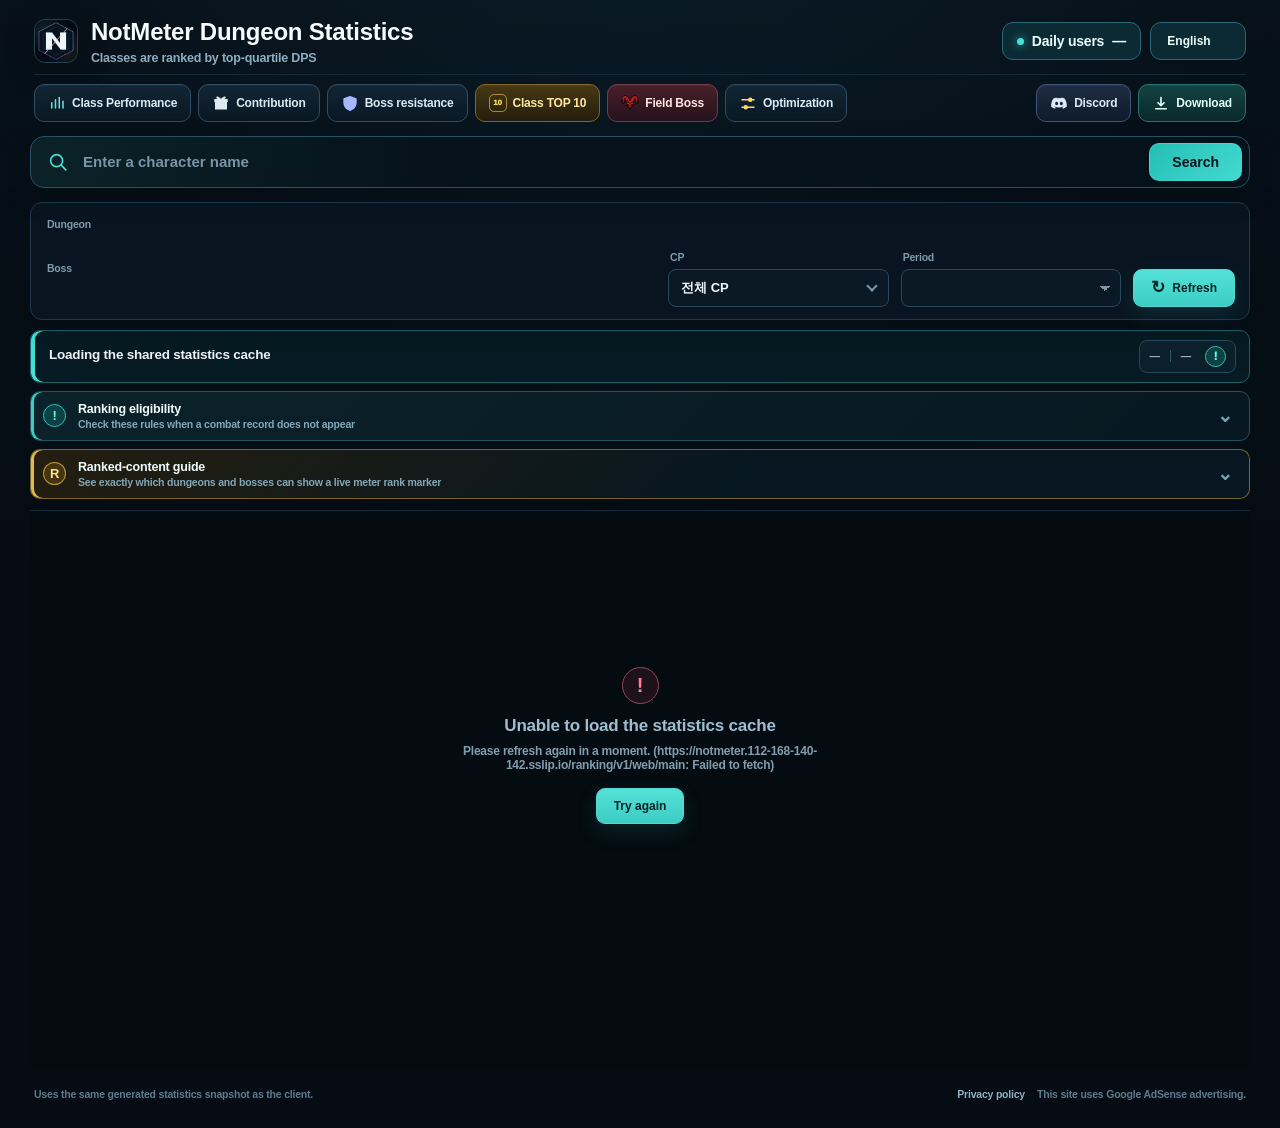
==== docs/index.html @ 9957823d "캐릭터 PVE·PVP 장비 이력과 캐시 갱신 개선" ====
<!doctype html>
<html lang="ko">
<head>
  <meta charset="utf-8">
  <meta name="viewport" content="width=device-width, initial-scale=1">
  <meta name="theme-color" content="#07111a">
  <meta name="description" content="NotMeter 던전 통계와 직업별 DPS 랭킹을 웹에서 확인하세요.">
  <meta name="google-adsense-account" content="ca-pub-7318383767094918">
  <meta property="og:type" content="website">
  <meta property="og:title" content="NotMeter 던전 통계">
  <meta property="og:description" content="직업별 상위 25% DPS와 TOP 20 랭킹을 동일한 통계 캐시로 확인하세요.">
  <meta property="og:url" content="https://notmeter.com/">
  <meta property="og:image" content="https://notmeter.com/assets/og.png">
  <meta name="twitter:card" content="summary_large_image">
  <meta name="twitter:title" content="NotMeter 던전 통계">
  <meta name="twitter:description" content="직업별 상위 25% DPS와 TOP 20 랭킹">
  <meta name="twitter:image" content="https://notmeter.com/assets/og.png">
  <title>NotMeter 던전 통계</title>
  <link rel="canonical" href="https://notmeter.com/">
  <link rel="icon" type="image/png" href="./assets/notmeter-icon.png">
  <link rel="stylesheet" href="./assets/app.css?v=20260824-5">
  <link rel="stylesheet" href="./assets/character.css?v=20260824-3">
  <script>
    (() => {
      const requestedView = new URLSearchParams(window.location.search).get("view") || "ranking";
      const pageView = ["ranking", "class-top10", "class-performance", "contribution", "boss-resistance", "field-boss", "optimization", "character"]
        .includes(requestedView) ? requestedView : "ranking";
      let savedLocale = "";
      try {
        savedLocale = localStorage.getItem("notmeter-stats-locale") || "";
      } catch {
        // Storage can be unavailable in privacy mode; browser language remains safe.
      }
      const browserLocales = [
        ...(Array.isArray(navigator.languages) ? navigator.languages : []),
        navigator.language,
      ].map(value => String(value || "").trim().toLowerCase()).filter(Boolean);
      const detectedLocale = (() => {
        for (const browserLocale of browserLocales) {
          if (browserLocale.startsWith("zh-tw") || browserLocale.startsWith("zh-hant") ||
              browserLocale.startsWith("zh-hk") || browserLocale.startsWith("zh-mo") || browserLocale === "zh") return "zh-TW";
          if (browserLocale.startsWith("ko")) return "ko";
          if (browserLocale.startsWith("en")) return "en";
          if (browserLocale.startsWith("zh")) return "zh-TW";
        }
        return "en";
      })();
      const locale = ["ko", "en", "zh-TW"].includes(savedLocale)
        ? savedLocale
        : detectedLocale;
      const routeMetadata = {
        ko: {
          ranking: {
            title: "NotMeter 던전 통계",
            description: "NotMeter 던전 통계와 직업별 DPS 랭킹을 웹에서 확인하세요."
          },
          "class-top10": {
            title: "NotMeter 클래스 종합 TOP 10",
            description: "여러 던전과 CP 구간의 성적을 합산한 클래스별 종합 TOP 10을 확인하세요."
          },
          "class-performance": {
            title: "NotMeter CP 보정 직업 DPS 통계",
            description: "이번 주 동일 조건 전투기록을 CP로 보정해 직업별 DPS 성능과 신뢰도를 비교합니다."
          },
          "contribution": {
            title: "NotMeter 기여도 통계",
            description: "이번 주 주요 던전 최종 보스에서 직업별 기여도 5% 미만 발생 빈도를 확인합니다."
          },
          "boss-resistance": {
            title: "NotMeter 보스 저항 통계",
            description: "전체 기간 누적 표본으로 보스별 강타·완벽 저항과 치명타·회피 판정을 분석합니다."
          },
          "stat-efficiency": {
            title: "NotMeter 스탯 효율 계산기",
            description: "딜미터기에서 복사한 내 스탯으로 직업과 스킬별 성장 효율을 간편하게 비교합니다."
          },
          "field-boss": {
            title: "NotMeter 필드보스 현황",
            description: "NotMeter가 수집한 서버별 필드보스 출현 시간과 남은 시간을 확인하세요."
          },
          "optimization": {
            title: "NotMeter 아이온2 그래픽 최적화",
            description: "PC 사양과 증상에 맞는 안전한 아이온2 Unreal Engine 5 설정을 생성합니다."
          },
          "character": {
            title: "NotMeter 캐릭터 검색",
            description: "아이온2 캐릭터의 장비, 영혼 각인, 마석, 스킬과 성장 정보를 한눈에 확인하세요."
          }
        },
        en: {
          ranking: {
            title: "NotMeter Dungeon Statistics",
            description: "Explore NotMeter dungeon statistics and DPS rankings by class."
          },
          "class-top10": {
            title: "NotMeter Class Overall TOP 10",
            description: "View the overall class TOP 10 aggregated across dungeons and CP brackets."
          },
          "class-performance": {
            title: "NotMeter CP-adjusted Class DPS",
            description: "Compare weekly class DPS and confidence using CP-adjusted encounters under matching conditions."
          },
          "contribution": {
            title: "NotMeter Contribution Statistics",
            description: "Compare how often each class falls below 5% contribution on key final bosses this week."
          },
          "boss-resistance": {
            title: "NotMeter Boss Resistance Statistics",
            description: "Estimate Evasion, Critical, Power-hit, and Perfect resistance for each boss from live stats and combat outcomes."
          },
          "stat-efficiency": {
            title: "NotMeter Stat Efficiency Calculator",
            description: "Paste stats copied from NotMeter to compare upgrades by class and skill."
          },
          "field-boss": {
            title: "NotMeter Field Boss Status",
            description: "Check field boss spawn times and remaining time collected by NotMeter for each server."
          },
          "optimization": {
            title: "NotMeter AION2 Graphics Optimizer",
            description: "Generate safe AION2 Unreal Engine 5 settings for your PC and performance issues."
          },
          "character": {
            title: "NotMeter Character Search",
            description: "View AION2 equipment, soul engravings, manastones, skills, and progression in one place."
          }
        },
        "zh-TW": {
          ranking: {
            title: "NotMeter 副本統計",
            description: "查看 NotMeter 副本統計與各職業 DPS 排名。"
          },
          "class-top10": {
            title: "NotMeter 職業綜合 TOP 10",
            description: "查看彙整多個副本與 CP 區間成績的各職業綜合 TOP 10。"
          },
          "class-performance": {
            title: "NotMeter CP 校正職業 DPS 統計",
            description: "使用本週相同條件的戰鬥紀錄校正 CP，比較各職業 DPS 表現與可信度。"
          },
          "contribution": {
            title: "NotMeter 貢獻度統計",
            description: "查看本週主要副本最終首領中，各職業貢獻度低於 5% 的發生頻率。"
          },
          "boss-resistance": {
            title: "NotMeter 首領抗性統計",
            description: "結合角色屬性與戰鬥判定，查看各首領的迴避、暴擊抗性、強擊抗性與完美抗性推估值。"
          },
          "stat-efficiency": {
            title: "NotMeter 屬性效率計算器",
            description: "貼上從 NotMeter 複製的角色屬性，比較各職業與技能的成長效率。"
          },
          "field-boss": {
            title: "NotMeter 世界首領現況",
            description: "查看 NotMeter 收集的各伺服器世界首領出現時間與剩餘時間。"
          },
          "optimization": {
            title: "NotMeter AION2 圖形最佳化",
            description: "依照電腦配備與問題，產生安全的 AION2 Unreal Engine 5 設定。"
          },
          "character": {
            title: "NotMeter 角色搜尋",
            description: "一次查看 AION2 角色的裝備、靈魂刻印、魔石、技能與成長資訊。"
          }
        }
      };
      const metadata = routeMetadata[locale][pageView] || routeMetadata[locale].ranking;

      const canonicalUrl = new URL("https://notmeter.com/");
      canonicalUrl.searchParams.set("view", pageView);
      const canonical = canonicalUrl.toString();
      const setMeta = (selector, content) => {
        const element = document.querySelector(selector);
        if (element) {
          element.setAttribute("content", content);
        }
      };

      document.documentElement.lang = locale;
      document.title = metadata.title;
      document.querySelector('link[rel="canonical"]')?.setAttribute(
        "href",
        pageView === "ranking" ? "https://notmeter.com/" : canonical);
      setMeta('meta[name="description"]', metadata.description);
      setMeta('meta[property="og:title"]', metadata.title);
      setMeta('meta[property="og:description"]', metadata.description);
      setMeta('meta[property="og:url"]', pageView === "ranking" ? "https://notmeter.com/" : canonical);
      setMeta('meta[name="twitter:title"]', metadata.title);
      setMeta('meta[name="twitter:description"]', metadata.description);
    })();
  </script>
  <script async src="https://pagead2.googlesyndication.com/pagead/js/adsbygoogle.js?client=ca-pub-7318383767094918" crossorigin="anonymous"></script>
  <script src="./assets/field-boss-catalog.js?v=20260819-2" defer></script>
  <script src="./assets/field-boss-kibelisk-catalog.js?v=20260819-2" defer></script>
  <script src="./assets/combat-detail-buffs.js?v=20260824-5" defer></script>
  <script src="./assets/stats-copy.zh-TW.js?v=20260822-1" defer></script>
  <script src="./assets/character.js?v=20260824-7" defer></script>
  <script src="./assets/app.js?v=20260824-6" defer></script>
</head>
<body>
  <div class="ambient ambient-one" aria-hidden="true"></div>
  <div class="ambient ambient-two" aria-hidden="true"></div>

  <main class="app-shell">
    <header class="topbar">
      <div class="brand">
        <img class="brand-icon" src="./assets/notmeter-icon.png" width="44" height="44" alt="">
        <div>
          <h1 id="page-title">NotMeter 던전 통계</h1>
          <p id="page-subtitle">직업별 상위 25% DPS 기준으로 정렬합니다</p>
        </div>
      </div>
      <div class="topbar-actions">
        <nav class="service-links" aria-label="NotMeter 바로가기" data-i18n-aria-label="serviceLinksAria">
          <a class="service-link class-performance-link" id="class-performance-button" href="./?view=class-performance" aria-current="false">
            <span class="feature-new-badge" data-feature-new-until="2026-08-17T13:40:00+09:00" data-i18n-title="newFeature" hidden>NEW</span>
            <span class="service-link-icon class-performance-link-icon" aria-hidden="true">
              <svg viewBox="0 0 24 24" focusable="false">
                <path d="M5 18V11M10 18V7M15 18V4M20 18V9"></path>
              </svg>
            </span>
            <span class="service-link-label" data-i18n="classPerformance">직업 성능</span>
          </a>
          <a class="service-link contribution-link" id="contribution-button" href="./?view=contribution" aria-current="false">
            <span class="feature-new-badge" data-feature-new-until="2026-08-19T23:59:59+09:00" data-i18n-title="newFeature" hidden>NEW</span>
            <span class="service-link-icon contribution-link-icon" aria-hidden="true">
              <svg viewBox="0 0 24 24" focusable="false">
                <path d="M4 9h16v11H4zM3 6h18v4H3zM12 6v14M8 6c-2.4 0-3.5-3.2-.7-3.2C9.6 2.8 12 6 12 6M16 6c2.4 0 3.5-3.2.7-3.2C14.4 2.8 12 6 12 6"></path>
              </svg>
            </span>
            <span class="service-link-label" data-i18n="contributionStats">기여도 통계</span>
          </a>
          <a class="service-link boss-resistance-link" id="boss-resistance-button" href="./?view=boss-resistance" aria-current="false">
            <span class="feature-new-badge" data-feature-new-until="2026-08-22T23:59:59+09:00" data-i18n-title="newFeature" hidden>NEW</span>
            <span class="service-link-icon boss-resistance-link-icon" aria-hidden="true">
              <svg viewBox="0 0 24 24" focusable="false">
                <path d="M12 3 20 6v5c0 5-3.2 8.3-8 10-4.8-1.7-8-5-8-10V6l8-3Z"></path>
                <path d="M12 7v9M8.5 11.5h7"></path>
              </svg>
            </span>
            <span class="service-link-label" data-i18n="bossResistanceStats">보스 저항 통계</span>
          </a>
          <a class="service-link stat-efficiency-link" id="stat-efficiency-button" href="./" aria-current="false" hidden aria-hidden="true" tabindex="-1">
            <span class="feature-new-badge" data-feature-new-until="2026-08-24T23:59:59+09:00" data-i18n-title="newFeature" hidden>NEW</span>
            <span class="service-link-icon stat-efficiency-link-icon" aria-hidden="true">
              <svg viewBox="0 0 24 24" focusable="false">
                <rect x="4" y="3" width="16" height="18" rx="3"></rect>
                <path d="M8 7h8M8 12h2m4 0h2M8 16h2m4 0h2"></path>
              </svg>
            </span>
            <span class="service-link-label" data-i18n="statEfficiencyCalculator">스탯 효율 계산기</span>
          </a>
          <a class="service-link class-top10-link" id="class-top10-button" href="./?view=class-top10" aria-current="false">
            <span class="service-link-icon class-top10-link-icon" aria-hidden="true">10</span>
            <span class="service-link-label" data-i18n="classTop10">클래스 TOP 10</span>
          </a>
          <a class="service-link field-boss-link" id="field-boss-button" href="./?view=field-boss" aria-current="false">
            <span class="service-link-icon field-boss-link-icon" aria-hidden="true">
              <img src="./assets/boss-icon.png" alt="">
            </span>
            <span class="service-link-label" data-i18n="fieldBoss">필드보스</span>
          </a>
          <a class="service-link optimization-link" id="optimization-button" href="./?view=optimization" aria-current="false">
            <span class="service-link-icon optimization-link-icon" aria-hidden="true">
              <svg viewBox="0 0 24 24" focusable="false">
                <path d="M4 7h9m4 0h3M4 17h3m4 0h9"></path>
                <circle cx="15" cy="7" r="2"></circle>
                <circle cx="9" cy="17" r="2"></circle>
              </svg>
            </span>
            <span class="service-link-label" data-i18n="optimization">최적화</span>
          </a>
          <a class="service-link discord-link" href="https://discord.com/invite/DuAuuhdrwy" target="_blank" rel="noopener noreferrer">
            <span class="service-link-icon discord-icon" aria-hidden="true">
              <svg viewBox="0 0 24 24" focusable="false">
                <path d="M19.5 5.34A17.2 17.2 0 0 0 15.44 4l-.5 1.02a15.7 15.7 0 0 0-5.86 0L8.56 4A17.4 17.4 0 0 0 4.5 5.35C1.93 9.12 1.23 12.8 1.58 16.43a16.5 16.5 0 0 0 4.98 2.52l1.2-1.64a10.8 10.8 0 0 1-1.9-.92l.47-.36c3.67 1.7 7.65 1.7 11.27 0l.48.36c-.61.36-1.25.67-1.91.92l1.2 1.64a16.4 16.4 0 0 0 4.98-2.52c.42-4.2-.72-7.84-2.85-11.09ZM8.87 14.22c-1.1 0-2.01-1.01-2.01-2.25s.89-2.26 2.01-2.26c1.13 0 2.03 1.02 2.01 2.26 0 1.24-.89 2.25-2.01 2.25Zm6.26 0c-1.1 0-2.01-1.01-2.01-2.25s.89-2.26 2.01-2.26c1.13 0 2.03 1.02 2.01 2.26 0 1.24-.88 2.25-2.01 2.25Z"/>
              </svg>
            </span>
            <span class="service-link-label" data-i18n="discord">디스코드</span>
          </a>
          <a class="service-link download-link" href="https://github.com/Not4You-Dev/NotMeter-Releases/releases/latest/download/NotMeter.zip">
            <span class="service-link-icon download-icon" aria-hidden="true">
              <svg viewBox="0 0 24 24" focusable="false">
                <path d="M12 4v11m0 0 4-4m-4 4-4-4M5 19h14"/>
              </svg>
            </span>
            <span class="service-link-label" data-i18n="download">다운로드</span>
          </a>
        </nav>
        <div class="live-pill" title="최근 집계된 일일 사용자 수" data-i18n-title="dailyUsersTitle">
          <span class="live-dot" aria-hidden="true"></span>
          <span data-i18n="dailyUsers">일일 사용자</span>
          <strong id="daily-user-count">—</strong>
        </div>
        <select class="ghost-button language-select" id="language-button" aria-label="언어 선택" data-i18n-aria-label="languageSwitchAria">
          <option value="ko">한국어</option>
          <option value="en">English</option>
          <option value="zh-TW">繁體中文</option>
        </select>
      </div>
    </header>

    <section class="global-character-search" id="global-character-search" aria-label="캐릭터 검색">
      <form class="character-search-form" id="character-search-form" role="search" autocomplete="off">
        <span class="character-search-mark" aria-hidden="true">
          <svg width="22" height="22" viewBox="0 0 24 24" focusable="false"
            fill="none" stroke="currentColor" stroke-width="1.8" stroke-linecap="round">
            <circle cx="10.5" cy="10.5" r="6.5"></circle><path d="m15.5 15.5 5 5"></path>
          </svg>
        </span>
        <label class="sr-only" for="character-search-input">캐릭터 이름</label>
        <input id="character-search-input" name="character" type="search" maxlength="20"
          placeholder="캐릭터 이름을 입력하세요" aria-controls="character-search-popover"
          aria-expanded="false" spellcheck="false">
        <button id="character-search-submit" type="submit">검색</button>
      </form>
      <div class="character-search-popover" id="character-search-popover" hidden>
        <div class="character-search-popover-head">
          <div class="character-search-popover-heading">
            <strong id="character-search-popover-title">최근 검색한 캐릭터</strong>
            <div class="character-search-race-filters" id="character-search-race-filters" role="group"
              aria-label="종족 필터" hidden>
              <button type="button" data-search-race="all" aria-pressed="true">전체</button>
              <button type="button" data-search-race="elyos" aria-pressed="false">천족</button>
              <button type="button" data-search-race="asmodian" aria-pressed="false">마족</button>
            </div>
          </div>
          <span id="character-search-status" aria-live="polite">최대 10개까지 저장됩니다</span>
        </div>
        <div class="character-search-results" id="character-search-results"></div>
      </div>
    </section>

    <aside class="sponsor-mobile" aria-label="광고" data-i18n-aria-label="advertisementAria">
      <a class="sponsor-mobile-link" href="https://buly.kr/8IySyKj" target="_blank"
        rel="sponsored noopener noreferrer" aria-label="사종키나 광고 페이지 열기" data-i18n-aria-label="sponsorOpenAria">
        <span class="sponsor-ad-badge" data-i18n="advertisement">광고</span>
        <img src="./assets/sponsor-kinah-mobile.jpg" width="960" height="480"
          decoding="async" alt="사종키나 키나 직접 최저가 판매 광고">
      </a>
    </aside>

    <section class="optimization-surface" id="optimization-surface" hidden>
      <div class="optimization-surface-heading">
        <div>
          <span class="optimization-surface-kicker">AION2 ENGINE.INI</span>
          <h2 data-i18n="optimizationSurfaceTitle">그래픽 최적화 설정</h2>
          <p data-i18n="optimizationSurfaceDescription">현재 페이지에서 설정을 생성하며 상단 메뉴와 광고는 그대로 유지됩니다.</p>
        </div>
        <a class="ranking-back-button" id="optimization-back-button" href="./">
          <span class="ranking-back-button-icon" aria-hidden="true">←</span>
          <span data-i18n="backToRanking">랭킹으로 돌아가기</span>
        </a>
      </div>
      <div class="optimization-frame-shell">
        <iframe id="optimization-frame"
          title="아이온2 그래픽 최적화 설정 생성기"
          data-i18n-title="optimizationFrameTitle"
          data-src="./optimization.html?embed=1&amp;v=20260815-1"
          allow="clipboard-write"
          loading="eager"></iframe>
      </div>
    </section>

    <section class="character-surface" id="character-surface" hidden>
      <header class="character-page-heading">
        <div>
          <span class="character-page-kicker">AION2 CHARACTER · OFFICIAL DATA</span>
          <h2 id="character-page-title">캐릭터 정보</h2>
          <p id="character-page-description">장비 옵션과 영혼 각인, 마석을 한 화면에서 비교할 수 있습니다.</p>
        </div>
        <a class="ranking-back-button" id="character-back-button" href="./">
          <span class="ranking-back-button-icon" aria-hidden="true">←</span>
          <span>랭킹으로 돌아가기</span>
        </a>
      </header>
      <div class="character-page-state" id="character-loading-state">
        <div class="spinner" aria-hidden="true"></div>
        <strong>공식 캐릭터 정보를 불러오는 중입니다</strong>
        <span>장비별 영혼 각인과 마석을 함께 확인하고 있습니다.</span>
      </div>
      <div class="character-page-state character-page-error" id="character-error-state" hidden>
        <div class="error-mark" aria-hidden="true">!</div>
        <strong id="character-error-title">캐릭터 정보를 불러오지 못했습니다</strong>
        <span id="character-error-message">잠시 후 다시 시도해 주세요.</span>
        <button class="refresh-button compact" id="character-retry-button" type="button">다시 시도</button>
      </div>
      <div class="character-profile-content" id="character-profile-content" hidden></div>
    </section>

    <section class="contribution-surface" id="contribution-surface" hidden>
      <div class="contribution-heading">
        <div class="contribution-heading-copy">
          <span class="contribution-heading-icon" aria-hidden="true"><svg viewBox="0 0 24 24" focusable="false"><path d="M4 9h16v11H4zM3 6h18v4H3zM12 6v14M8 6c-2.4 0-3.5-3.2-.7-3.2C9.6 2.8 12 6 12 6M16 6c2.4 0 3.5-3.2.7-3.2C14.4 2.8 12 6 12 6"></path></svg></span>
          <div>
            <span class="contribution-kicker">FINAL BOSS · SHARE &lt; 5% · THIS WEEK</span>
            <h2 data-i18n="contributionStatsTitle">최종 보스 기여도 통계</h2>
            <p data-i18n="contributionStatsDescription">이번 주 주요 던전 최종 보스에서 직업별 기여도 5% 미만 발생 빈도를 비교합니다.</p>
          </div>
        </div>
        <a class="ranking-back-button" id="contribution-back-button" href="./"><span class="ranking-back-button-icon" aria-hidden="true">←</span><span data-i18n="backToRanking">랭킹으로 돌아가기</span></a>
      </div>
      <div class="contribution-summary" id="contribution-summary" hidden>
        <div><span data-i18n="contributionPeriod">집계 기간</span><strong id="contribution-period">—</strong></div>
        <div><span data-i18n="contributionRecords">최종 보스 기록</span><strong id="contribution-records">—</strong></div>
        <div><span data-i18n="contributionSamples">플레이어 표본</span><strong id="contribution-samples">—</strong></div>
        <div><span data-i18n="contributionLowSamples">5% 미만</span><strong id="contribution-low-samples">—</strong></div>
      </div>
      <nav class="contribution-tabs" id="contribution-tabs" aria-label="기여도 통계 던전 선택" data-i18n-aria-label="contributionDungeonAria"></nav>
      <div class="contribution-state" id="contribution-loading-state"><div class="spinner" aria-hidden="true"></div><p data-i18n="contributionLoading">이번 주 기여도 통계 캐시를 불러오는 중입니다</p></div>
      <div class="contribution-state contribution-error-state" id="contribution-error-state" hidden><div class="error-mark" aria-hidden="true">!</div><strong data-i18n="contributionLoadError">기여도 통계 캐시를 불러오지 못했습니다</strong><p id="contribution-error-message"></p><button class="refresh-button compact" id="contribution-retry-button" type="button" data-i18n="retry">다시 시도</button></div>
      <div class="contribution-state" id="contribution-empty-state" hidden><p data-i18n="contributionEmpty">이번 주 집계 가능한 최종 보스 기록이 아직 없습니다</p></div>
      <div class="contribution-content" id="contribution-content" hidden>
        <div class="contribution-content-heading"><div><strong id="contribution-dungeon-title">—</strong><span id="contribution-boss-title">—</span></div><span data-i18n="contributionSortGuide">5% 미만 발생률 높은 순</span></div>
        <div class="contribution-table-heading" aria-hidden="true"><span data-i18n="job">직업</span><span data-i18n="contributionLowCount">5% 미만</span><span data-i18n="contributionTotalCount">전체 표본</span><span data-i18n="contributionRate">발생률</span></div>
        <div class="contribution-rows" id="contribution-rows"></div>
      </div>
      <details class="contribution-method" open>
        <summary data-i18n="contributionMethodTitle">기여도 통계는 어떻게 계산하나요?</summary>
        <div class="contribution-method-grid">
          <article><b>01</b><strong data-i18n="contributionMethodScopeTitle">집계 대상</strong><p data-i18n="contributionMethodScopeText">이번 주 수요일 05:00부터 다음 수요일 05:00까지 저장된 4개 던전의 최종 보스 확정 처치 기록만 사용합니다.</p></article>
          <article><b>02</b><strong data-i18n="contributionMethodFormulaTitle">5% 계산</strong><p data-i18n="contributionMethodFormulaText">처치기록에 저장된 기여도를 사용하며 5% 미만만 집계합니다. 과거 기록은 저장된 피해량과 보스 MAX HP로 같은 기준을 복원하고, 정확히 5%는 제외합니다.</p></article>
          <article><b>03</b><strong data-i18n="contributionMethodSampleTitle">표본 단위</strong><p data-i18n="contributionMethodSampleText">한 캐릭터가 여러 번 참여하면 각 전투를 별도 표본으로 셉니다. 발생률은 5% 미만 표본 수 ÷ 해당 직업 전체 표본 수입니다.</p></article>
          <article><b>04</b><strong data-i18n="contributionMethodTrustTitle">신뢰성 기준</strong><p data-i18n="contributionMethodTrustText">서버·직업·파티원이 모두 확인되고 통계 유효성 검증을 통과한 완전한 기록만 사용합니다. 불완전하거나 변조가 의심되는 기록은 제외합니다.</p></article>
        </div>
        <p class="contribution-caution" data-i18n="contributionCaution">이 지표는 보상 기준 미달이 발생한 빈도이며 직업 DPS 순위가 아닙니다. 파티 구성·공략 역할·숙련도 차이를 함께 고려해 해석해 주세요.</p>
      </details>
    </section>

    <section class="boss-resistance-surface" id="boss-resistance-surface" hidden>
      <div class="boss-resistance-page-heading">
        <div class="boss-resistance-page-heading-copy">
          <span class="boss-resistance-page-icon" aria-hidden="true">
            <svg viewBox="0 0 24 24" focusable="false">
              <path d="M12 3 20 6v5c0 5-3.2 8.3-8 10-4.8-1.7-8-5-8-10V6l8-3Z"></path>
              <path d="M12 7v9M8.5 11.5h7"></path>
            </svg>
          </span>
          <div>
            <span class="boss-resistance-page-kicker">ALL TIME · ACCURACY · CRITICAL · HARD HIT · PERFECT</span>
            <h2 data-i18n="bossResistanceStatsTitle">보스 저항 통계</h2>
            <p data-i18n="bossResistanceStatsDescription">강타·완벽 저항은 추정값을 표시하고, 치명타·회피는 수치 구간별 판정 표본으로 환산식을 검증합니다.</p>
          </div>
        </div>
        <a class="ranking-back-button" id="boss-resistance-back-button" href="./">
          <span class="ranking-back-button-icon" aria-hidden="true">←</span>
          <span data-i18n="backToRanking">랭킹으로 돌아가기</span>
        </a>
      </div>
      <div class="boss-resistance-guide">
        <span data-i18n="bossResistanceAllTime">전체 기간 누적</span>
        <p data-i18n="bossResistanceSamplesGuide">치명타·회피는 유효 스탯 구간별 성공·실패를 분리해 수집하며, 검증된 환산식이 나오기 전에는 저항 수치를 표시하지 않습니다. 페리·막기는 회피와 별도 판정입니다.</p>
      </div>
      <nav class="boss-resistance-tabs" id="boss-resistance-tabs" aria-label="보스 저항 통계 던전 선택" data-i18n-aria-label="bossResistanceDungeonAria"></nav>
      <div class="boss-resistance-content" id="boss-resistance-content" hidden>
        <div class="boss-resistance-content-heading">
          <strong id="boss-resistance-dungeon-title">—</strong>
          <span data-i18n="bossResistanceAllTime">전체 기간 누적</span>
        </div>
        <div class="boss-resistance-rows" id="boss-resistance-rows"></div>
      </div>
      <div class="boss-resistance-empty" id="boss-resistance-empty" hidden data-i18n="bossResistanceNoData">표시할 보스 정보가 없습니다.</div>
    </section>

    <section class="stat-efficiency-surface" id="stat-efficiency-surface" hidden>
      <div class="stat-efficiency-heading">
        <div class="stat-efficiency-heading-copy">
          <span class="stat-efficiency-heading-icon" aria-hidden="true">
            <svg viewBox="0 0 24 24" focusable="false">
              <rect x="4" y="3" width="16" height="18" rx="3"></rect>
              <path d="M8 7h8M8 12h2m4 0h2M8 16h2m4 0h2"></path>
            </svg>
          </span>
          <div>
            <span class="stat-efficiency-kicker">MY BUILD · GROWTH GUIDE</span>
            <h2 data-stat-i18n="title">스탯 효율 계산기</h2>
            <p data-stat-i18n="subtitle">내 캐릭터에서 무엇을 올려야 가장 강해지는지 비교합니다.</p>
          </div>
        </div>
        <a class="ranking-back-button" id="stat-efficiency-back-button" href="./">
          <span class="ranking-back-button-icon" aria-hidden="true">←</span>
          <span data-i18n="backToRanking">랭킹으로 돌아가기</span>
        </a>
      </div>

      <section class="stat-import-card" aria-labelledby="stat-import-title">
        <div class="stat-import-copy">
          <span class="stat-import-step">1</span>
          <div>
            <strong id="stat-import-title" data-stat-i18n="importTitle">딜미터기에서 복사한 내 스탯 붙여넣기</strong>
            <p data-stat-i18n="importDescription">딜미터기 처치 기록 상단의 ‘내 스탯 복사’를 누른 뒤 아래 칸에 붙여넣으면 현재 캐릭터 스탯이 자동 입력됩니다.</p>
          </div>
        </div>
        <div class="stat-import-control">
          <textarea id="stat-import" rows="1" autocomplete="off" autocapitalize="off" spellcheck="false"
            data-stat-i18n-placeholder="importPlaceholder" placeholder="여기를 누르고 Ctrl+V로 붙여넣기"></textarea>
          <span class="stat-import-status" id="stat-import-status" aria-live="polite" data-stat-i18n="importWaiting">복사한 값을 기다리고 있습니다</span>
        </div>
      </section>

      <section class="test-notice" role="note">
        <span aria-hidden="true">!</span>
        <div>
          <strong data-stat-i18n="noticeTitle">테스트 기능 안내</strong>
          <p data-stat-i18n="notice">표본 상관관계로 계수를 만들지 않습니다. 무기 피해 증폭·속성 증폭·관통처럼 현재 입력만으로 정확히 분리할 수 없는 항목은 숨깁니다.</p>
        </div>
      </section>

      <section class="efficiency-hero">
        <div>
          <span class="efficiency-kicker" data-stat-i18n="heroKicker">실전 데이터 기반</span>
          <h3 data-stat-i18n="heroTitle">직업 전체 전투 기준 성장 우선순위를 확인하세요</h3>
          <p data-stat-i18n="heroDescription">주신 스탯과 PVE·보스 스탯을 함께 비교하며, 던전에서 받은 정상적인 파티 버프도 분석에 반영합니다.</p>
        </div>
        <div class="model-state collecting" id="model-state" aria-live="polite">
          <span class="model-state-dot" aria-hidden="true"></span>
          <div>
            <strong id="model-state-title" data-stat-i18n="collecting">표본 수집 중 · 준비 중</strong>
            <span id="model-sample-count">표본 수 확인 중</span>
          </div>
        </div>
      </section>

      <section class="source-scope" aria-label="수집 대상">
        <span data-stat-i18n="sourceOnly">분석 대상</span>
        <strong data-stat-i18n="deus">잠식된 데우스 연구기지(어려움)</strong>
        <i aria-hidden="true"></i>
        <strong data-stat-i18n="noiran">노이란의 숨겨진 유산(4단계)</strong>
      </section>

      <section class="calculation-guide" aria-labelledby="calculation-guide-title">
        <div class="calculation-guide-heading">
          <span aria-hidden="true">?</span>
          <div>
            <strong id="calculation-guide-title" data-stat-i18n="guideTitle">어떤 결과가 표시되나요?</strong>
            <p data-stat-i18n="guideDescription">스탯을 넣지 않아도 통계를 볼 수 있고, 내 스탯을 붙여넣으면 개인 기준으로 자동 보정됩니다.</p>
          </div>
        </div>
        <div class="calculation-guide-modes">
          <article>
            <b data-stat-i18n="guideOverviewTitle">스탯 미입력 · 전체 통계</b>
            <span data-stat-i18n="guideOverviewDescription">선택한 직업의 실제 표본 중 대표 스탯을 기준으로 전체 전투 효율 순위를 바로 보여줍니다.</span>
          </article>
          <i aria-hidden="true">→</i>
          <article class="personal">
            <b data-stat-i18n="guidePersonalTitle">내 스탯 붙여넣기 · 개인 보정</b>
            <span data-stat-i18n="guidePersonalDescription">현재 공격력·증폭·판정 수치를 반영해 내 캐릭터에서 실제로 더 유리한 순위로 자동 변경합니다.</span>
          </article>
        </div>
        <div class="calculation-method" aria-label="스탯 효율 계산 기준" data-stat-i18n-aria-label="methodAria">
          <strong data-stat-i18n="methodTitle">어떻게 계산하나요?</strong>
          <div class="calculation-method-grid">
            <article><b data-stat-i18n="methodDataTitle">1. 실전 표본 수집</b><span data-stat-i18n="methodDataDescription">지원 던전에서 최종 스탯·직업·스킬·공격 방향·보스 상태가 함께 확인된 피해만 사용합니다.</span></article>
            <article><b data-stat-i18n="methodModelTitle">2. 공식식과 표본 분리</b><span data-stat-i18n="methodModelDescription">검증된 피해식은 고정하고, 표본은 직업별 스킬 피해 비중·공격 방향·추가타 피해량을 교차 검증하는 데만 사용합니다.</span></article>
            <article><b data-stat-i18n="methodCompareTitle">3. 상승 전후 재계산</b><span data-stat-i18n="methodCompareDescription">같은 전투 조건에서 각 스탯을 +1, +10 또는 +1%p 바꿔 공식식으로 기대 피해를 다시 계산합니다.</span></article>
            <article><b data-stat-i18n="methodValidationTitle">4. 검증된 항목만 공개</b><span data-stat-i18n="methodValidationDescription">장비·기본 공격력 분리가 필요한 무기 피해 증폭과 독립식이 미확인된 속성 증폭·관통은 순위에서 제외합니다.</span></article>
          </div>
        </div>
      </section>

      <div class="efficiency-layout">
        <form class="efficiency-form" id="efficiency-form" novalidate>
		  <input name="sealstoneAdditionalDamage" type="hidden" value="0">
          <section class="efficiency-card">
            <header><span>01</span><div><h3 data-stat-i18n="combatProfile">전투 조건</h3><p data-stat-i18n="combatProfileHelp">직업만 선택하면 검증된 보스의 전체 스킬·공격 방향 표본을 종합합니다.</p></div></header>
            <div class="field-grid profile-grid job-profile-grid">
              <div class="job-profile-summary">
                <span data-stat-i18n="analysisScope">분석 범위</span>
                <strong data-stat-i18n="jobOverallScope">직업 전체 전투 종합</strong>
                <small data-stat-i18n="jobOverallHelp">스킬·레벨·특성을 따로 고르지 않고 실제 수집된 전체 전투 표본으로 계산합니다.</small>
              </div>
            </div>
          </section>

          <section class="efficiency-card divine-card">
            <header><span>02</span><div><h3 data-stat-i18n="divineStats">주신 스탯</h3><p data-stat-i18n="divineStatsHelp">각 스탯 1당 확인된 상승 효과를 함께 표시합니다.</p></div></header>
            <div class="field-grid divine-grid">
              <label><span data-stat-i18n="power">위력</span><small data-stat-i18n="powerGrowth">1당 공격력 증가 +0.1%p</small><input name="power" type="number" min="0" max="10000" required></label>
              <label><span data-stat-i18n="vitality">체력</span><small data-stat-i18n="growthPending">공격 연동 효과 확인 중</small><input name="vitality" type="number" min="0" max="10000" required></label>
              <label><span data-stat-i18n="agility">민첩</span><small data-stat-i18n="growthPending">공격 연동 효과 확인 중</small><input name="agility" type="number" min="0" max="10000" required></label>
              <label><span data-stat-i18n="knowledge">지식</span><small data-stat-i18n="growthPending">공격 연동 효과 확인 중</small><input name="knowledge" type="number" min="0" max="10000" required></label>
              <label><span data-stat-i18n="precision">정확</span><small data-stat-i18n="precisionGrowth">1당 명중·치명타 증가 +0.1%p</small><input name="precision" type="number" min="0" max="10000" required></label>
              <label><span data-stat-i18n="will">의지</span><small data-stat-i18n="growthPending">공격 연동 효과 확인 중</small><input name="will" type="number" min="0" max="10000" required></label>
              <label><span data-stat-i18n="justice">정의</span><small data-stat-i18n="justiceGrowth">1당 완벽 +0.2%p</small><input name="justice" type="number" min="0" max="10000" required></label>
              <label><span data-stat-i18n="freedom">자유</span><small data-stat-i18n="freedomGrowth">1당 명중 증가 +0.2%p</small><input name="freedom" type="number" min="0" max="10000" required></label>
              <label><span data-stat-i18n="illusion">환상</span><small data-stat-i18n="illusionGrowth">1당 재시전 시간 −0.2%p</small><input name="illusion" type="number" min="0" max="10000" required></label>
              <label><span data-stat-i18n="life">생명</span><small data-stat-i18n="growthPending">공격 연동 효과 확인 중</small><input name="life" type="number" min="0" max="10000" required></label>
              <label><span data-stat-i18n="time">시간</span><small data-stat-i18n="timeGrowth">1당 전투 속도 +0.2%p</small><input name="time" type="number" min="0" max="10000" required></label>
              <label><span data-stat-i18n="destruction">파괴</span><small data-stat-i18n="destructionGrowth">1당 공격력 증가 +0.2%p</small><input name="destruction" type="number" min="0" max="10000" required></label>
              <label><span data-stat-i18n="death">죽음</span><small data-stat-i18n="deathGrowth">1당 치명타 증가 +0.2%p</small><input name="death" type="number" min="0" max="10000" required></label>
              <label><span data-stat-i18n="wisdom">지혜</span><small data-stat-i18n="wisdomGrowth">1당 강타 +0.2%p</small><input name="wisdom" type="number" min="0" max="10000" required></label>
              <label><span data-stat-i18n="destiny">운명</span><small data-stat-i18n="growthPending">공격 연동 효과 확인 중</small><input name="destiny" type="number" min="0" max="10000" required></label>
              <label><span data-stat-i18n="space">공간</span><small data-stat-i18n="growthPending">공격 연동 효과 확인 중</small><input name="space" type="number" min="0" max="10000" required></label>
            </div>
          </section>

          <section class="efficiency-card">
            <header><span>03</span><div><h3 data-stat-i18n="attackStats">공격 스탯</h3><p data-stat-i18n="attackStatsHelp">복사 기능을 사용하면 자동 입력됩니다.</p></div></header>
            <div class="field-grid stat-grid">
			  <label><span data-stat-i18n="attack">기초 공격력</span><input name="attack" type="number" min="1" max="10000000" required></label>
			  <label><span data-stat-i18n="additionalAttack">추가 공격력</span><input name="additionalAttack" type="number" min="0" max="10000000" required></label>
			  <label><span data-stat-i18n="minimumAttack">최소 공격력</span><input name="minimumAttack" type="number" min="0" max="10000000" required></label>
			  <label><span data-stat-i18n="maximumAttack">최대 공격력</span><input name="maximumAttack" type="number" min="0" max="10000000" required></label>
			  <label><span data-stat-i18n="criticalAttackPower">치명타 공격력</span><input name="criticalAttackPower" type="number" min="0" max="10000000" required></label>
              <label><span data-stat-i18n="accuracy">명중</span><input name="accuracy" type="number" min="0" max="10000000" required></label>
			  <label><span data-stat-i18n="weaponAccuracy">무기 명중</span><input name="weaponAccuracy" type="number" min="0" max="10000000" required></label>
              <label><span data-stat-i18n="critical">치명타</span><input name="critical" type="number" min="0" max="10000000" required></label>
			  <label><span data-stat-i18n="defense">방어력</span><input name="defense" type="number" min="0" max="10000000" required></label>
			  <label><span data-stat-i18n="armorDefense">방어구 방어력</span><input name="armorDefense" type="number" min="0" max="10000000" required></label>
              <label hidden><span data-stat-i18n="penetration">관통</span><input name="penetration" type="number" min="0" max="10000000" required></label>
              <label><span data-stat-i18n="pveAttack">PVE 공격력</span><input name="pveAttack" type="number" min="0" max="10000000" value="0"></label>
              <label><span data-stat-i18n="pveAccuracy">PVE 명중</span><input name="pveAccuracy" type="number" min="0" max="10000000" value="0"></label>
              <label><span data-stat-i18n="bossAttack">보스 공격력</span><input name="bossAttack" type="number" min="0" max="10000000" value="0"></label>
              <label><span data-stat-i18n="frontAttack">전방 공격력</span><input name="frontAttack" type="number" min="0" max="10000000" value="0"></label>
              <label><span data-stat-i18n="backAttack">후방 공격력</span><input name="backAttack" type="number" min="0" max="10000000" value="0"></label>
			  <label><span data-stat-i18n="frontCritical">전방 치명타</span><input name="frontCritical" type="number" min="0" max="10000000" value="0"></label>
			  <label><span data-stat-i18n="backCritical">후방 치명타</span><input name="backCritical" type="number" min="0" max="10000000" value="0"></label>
            </div>
          </section>

          <section class="efficiency-card">
            <header><span>04</span><div><h3 data-stat-i18n="percentStats">증폭·판정 스탯</h3><p data-stat-i18n="percentStatsHelp">다단 히트는 발동 20%+표기값+특화, 연속 굴림 50%+표기값으로 최대 4타까지 계산합니다.</p></div></header>
            <div class="field-grid stat-grid percent-grid">
			  <label><span data-stat-i18n="attackIncrease">공격력 증가율</span><input name="attackIncreasePercent" type="number" min="0" max="1000" step="0.01" value="0"></label>
			  <label><span data-stat-i18n="accuracyIncrease">명중 증가율</span><input name="accuracyIncreasePercent" type="number" min="0" max="1000" step="0.01" value="0"></label>
			  <label><span data-stat-i18n="criticalIncrease">치명타 증가율</span><input name="criticalIncreasePercent" type="number" min="0" max="1000" step="0.01" value="0"></label>
			  <label><span data-stat-i18n="defenseIncrease">방어력 증가율</span><input name="defenseIncreasePercent" type="number" min="0" max="1000" step="0.01" value="0"></label>
              <label><span data-stat-i18n="damageAmp">피해 증폭</span><input name="damageAmplificationPercent" type="number" min="0" max="1000" step="0.01" value="0"></label>
              <label><span data-stat-i18n="weaponAmp">무기 피해 증폭</span><input name="weaponDamageAmplificationPercent" type="number" min="0" max="1000" step="0.01" value="0"></label>
              <label><span data-stat-i18n="pveAmp">PVE 피해 증폭</span><input name="pveDamageAmplificationPercent" type="number" min="0" max="1000" step="0.01" value="0"></label>
              <label><span data-stat-i18n="bossAmp">보스 피해 증폭</span><input name="bossDamageAmplificationPercent" type="number" min="0" max="1000" step="0.01" value="0"></label>
              <label><span data-stat-i18n="criticalAmp">치명타 피해 증폭</span><input name="criticalDamageAmplificationPercent" type="number" min="0" max="1000" step="0.01" value="0"></label>
              <label><span data-stat-i18n="additionalHit">다단 히트 적중</span><input name="additionalHitAccuracyPercent" type="number" min="0" max="1000" step="0.01" value="0"></label>
              <label><span data-stat-i18n="perfect">완벽</span><input name="perfectPercent" type="number" min="0" max="1000" step="0.01" value="0"></label>
              <label><span data-stat-i18n="hardHit">강타</span><input name="hardHitPercent" type="number" min="0" max="1000" step="0.01" value="0"></label>
              <label><span data-stat-i18n="cooldownTime">재시전 시간</span><input name="cooldownTimePercent" type="number" min="-95" max="0" step="0.01" value="0" placeholder="-37.2"></label>
              <label><span data-stat-i18n="combatSpeed">전투 속도</span><input name="combatSpeedPercent" type="number" min="0" max="1000" step="0.01" value="0"></label>
              <label><span data-stat-i18n="frontAmp">전방 피해 증폭</span><input name="frontDamageAmplificationPercent" type="number" min="0" max="1000" step="0.01" value="0"></label>
              <label><span data-stat-i18n="backAmp">후방 피해 증폭</span><input name="backDamageAmplificationPercent" type="number" min="0" max="1000" step="0.01" value="0"></label>
            </div>
          </section>

		  <section class="efficiency-card" hidden aria-hidden="true">
			<header><span>05</span><div><h3 data-stat-i18n="attributeStats">속성·대상 증폭</h3></div></header>
			<div class="field-grid stat-grid percent-grid">
			  <label><span data-stat-i18n="waterAmp">물 속성 증폭</span><input name="waterDamageAmplificationPercent" type="number" min="0" max="1000" step="0.01" value="0"></label>
			  <label><span data-stat-i18n="fireAmp">불 속성 증폭</span><input name="fireDamageAmplificationPercent" type="number" min="0" max="1000" step="0.01" value="0"></label>
			  <label><span data-stat-i18n="windAmp">바람 속성 증폭</span><input name="windDamageAmplificationPercent" type="number" min="0" max="1000" step="0.01" value="0"></label>
			  <label><span data-stat-i18n="earthAmp">땅 속성 증폭</span><input name="earthDamageAmplificationPercent" type="number" min="0" max="1000" step="0.01" value="0"></label>
			  <label><span data-stat-i18n="holyAmp">신성 속성 증폭</span><input name="holyDamageAmplificationPercent" type="number" min="0" max="1000" step="0.01" value="0"></label>
			  <label><span data-stat-i18n="darkAmp">암흑 속성 증폭</span><input name="darkDamageAmplificationPercent" type="number" min="0" max="1000" step="0.01" value="0"></label>
			  <label><span data-stat-i18n="intellectAmp">지성형 피해 증폭</span><input name="intellectDamageAmplificationPercent" type="number" min="0" max="1000" step="0.01" value="0"></label>
			  <label><span data-stat-i18n="feralAmp">야성형 피해 증폭</span><input name="feralDamageAmplificationPercent" type="number" min="0" max="1000" step="0.01" value="0"></label>
			  <label><span data-stat-i18n="natureAmp">자연형 피해 증폭</span><input name="natureDamageAmplificationPercent" type="number" min="0" max="1000" step="0.01" value="0"></label>
			  <label><span data-stat-i18n="transAmp">변이형 피해 증폭</span><input name="transDamageAmplificationPercent" type="number" min="0" max="1000" step="0.01" value="0"></label>
			</div>
		  </section>

          <button class="calculate-button" type="submit" data-stat-i18n="calculate">효율 계산</button>
          <p class="form-error" id="form-error" role="alert" hidden></p>
        </form>

        <aside class="result-column">
          <section class="result-job-picker" aria-labelledby="result-job-picker-title">
            <div class="result-job-picker-heading">
              <strong id="result-job-picker-title" data-stat-i18n="jobPickerTitle">비교할 직업 선택</strong>
              <span data-stat-i18n="jobPickerHelp">직업 마크를 누르면 전체 효율 순위가 즉시 변경됩니다.</span>
            </div>
            <div class="result-job-options" id="result-job-options" role="group" aria-labelledby="result-job-picker-title"></div>
            <select class="job-picker-native" id="job" name="jobName" form="efficiency-form" required tabindex="-1" aria-hidden="true"></select>
          </section>
          <section class="result-card" id="result-card">
            <header><div><span class="result-kicker" data-stat-i18n="resultKicker">직업 전체 분석</span><h3 data-stat-i18n="resultTitle">단위별 스탯 효율</h3><small class="result-source" id="result-source">직업 대표 표본 기준</small></div><span class="confidence pending" id="confidence">검증 전</span></header>
			<div class="displayed-stats" id="displayed-stats" hidden>
			  <div class="displayed-stats-heading">
				<div><strong data-stat-i18n="displayedStatsTitle">실시간 스탯 시뮬레이션</strong><span data-stat-i18n="displayedStatsHelp">복사 기준에서 입력값을 바꾸면 게임 표시 최종 스탯이 바로 갱신됩니다.</span></div>
				<button id="simulation-reset" type="button" data-stat-i18n="simulationReset">복사 기준으로 초기화</button>
			  </div>
			  <div class="displayed-stats-grid">
				<div><span data-stat-i18n="displayedAttack">최종 공격력</span><strong id="displayed-attack">—</strong><small id="displayed-attack-delta"></small></div>
				<div><span data-stat-i18n="displayedAccuracy">최종 명중</span><strong id="displayed-accuracy">—</strong><small id="displayed-accuracy-delta"></small></div>
				<div><span data-stat-i18n="displayedCritical">최종 치명타</span><strong id="displayed-critical">—</strong><small id="displayed-critical-delta"></small></div>
				<div><span data-stat-i18n="displayedDefense">최종 방어력</span><strong id="displayed-defense">—</strong><small id="displayed-defense-delta"></small></div>
				<div><span data-stat-i18n="displayedCooldownTime">재시전 시간</span><strong id="displayed-cooldownTimePercent">—</strong><small id="displayed-cooldownTimePercent-delta"></small></div>
				<div><span data-stat-i18n="displayedCombatSpeed">전투 속도</span><strong id="displayed-combatSpeedPercent">—</strong><small id="displayed-combatSpeedPercent-delta"></small></div>
			  </div>
			  <div class="simulation-damage"><span data-stat-i18n="simulationDamage">예상 종합 피해 변화</span><strong id="simulation-damage-gain">—</strong><small id="simulation-damage-state" data-stat-i18n="simulationWaiting">기준 스탯을 붙여넣으면 자동 계산됩니다.</small></div>
            </div>
            <div class="result-empty" id="result-empty"><span class="result-empty-mark" aria-hidden="true">∿</span><strong>직업 전체 통계를 불러오는 중입니다</strong><p>스탯 입력 없이도 직업별 집계 순위를 볼 수 있습니다.</p></div>
            <div class="result-summary" id="result-summary" hidden></div>
            <section class="result-directional" id="result-directional" hidden></section>
            <details class="result-details" id="result-details" open hidden>
              <summary id="result-details-label">단위별 효율 순위</summary>
              <div class="result-list" id="result-list" hidden></div>
            </details>
            <footer><span data-stat-i18n="resultGuide">+1, +10, +1%p 단위별 순위이며 서로 다른 단위끼리는 직접 비교하지 않습니다.</span><b id="formula-version">—</b></footer>
          </section>
          <section class="quality-card">
            <h3 data-stat-i18n="easyTitle">간편하게 사용하는 방법</h3>
            <ol>
              <li data-stat-i18n="easyOne">딜미터기 처치 기록 상단에서 ‘내 스탯 복사’를 누릅니다.</li>
              <li data-stat-i18n="easyTwo">이 페이지 상단 입력칸에 붙여넣습니다.</li>
              <li data-stat-i18n="easyThree">직업만 확인하고 계산하면 전체 스킬·공격 방향 표본을 종합한 순위가 표시됩니다.</li>
            </ol>
          </section>
        </aside>
      </div>
    </section>

    <section class="field-boss-surface" id="field-boss-surface" hidden>
      <div class="field-boss-heading">
        <div class="field-boss-heading-copy">
          <span class="field-boss-heading-icon" aria-hidden="true">
            <img src="./assets/boss-icon.png" alt="">
          </span>
          <div>
            <h2 data-i18n="fieldBossStatus">필드보스 현황</h2>
          </div>
        </div>
        <a class="ranking-back-button field-boss-back-button" id="field-boss-back-button" href="./">
          <span class="ranking-back-button-icon" aria-hidden="true">←</span>
          <span data-i18n="backToRanking">랭킹으로 돌아가기</span>
        </a>
      </div>

      <div class="field-boss-controls">
        <div class="filter-field field-boss-server-field">
          <label for="field-boss-server" data-i18n="server">서버</label>
          <div class="field-boss-server-search">
            <span class="field-boss-server-search-icon" aria-hidden="true"></span>
            <input id="field-boss-server" type="text" role="combobox"
              autocomplete="off" autocapitalize="off" spellcheck="false"
              aria-autocomplete="list" aria-expanded="false"
              aria-controls="field-boss-server-results"
              data-i18n-placeholder="fieldBossServerSearchPlaceholder"
              placeholder="서버명 또는 초성 검색">
            <div class="field-boss-server-results" id="field-boss-server-results"
              role="listbox" hidden></div>
          </div>
        </div>
        <button class="refresh-button" id="field-boss-refresh-button" type="button">
          <span class="refresh-glyph" aria-hidden="true">↻</span>
          <span data-i18n="refresh">새로고침</span>
        </button>
      </div>

      <div class="field-boss-snapshot" id="field-boss-snapshot" hidden>
        <div>
          <strong id="field-boss-snapshot-title">—</strong>
          <span id="field-boss-snapshot-caption">—</span>
        </div>
        <div class="field-boss-snapshot-meta">
          <strong id="field-boss-entry-count">—</strong>
          <span id="field-boss-cache-age">—</span>
        </div>
      </div>

      <div class="field-boss-state" id="field-boss-loading-state">
        <div class="spinner" aria-hidden="true"></div>
        <p data-i18n="fieldBossLoading">필드보스 공유 캐시를 불러오는 중입니다</p>
      </div>
      <div class="field-boss-state field-boss-error-state" id="field-boss-error-state" hidden>
        <div class="error-mark" aria-hidden="true">!</div>
        <strong data-i18n="fieldBossLoadError">필드보스 캐시를 불러오지 못했습니다</strong>
        <p id="field-boss-error-message"></p>
        <button class="refresh-button compact" id="field-boss-retry-button" type="button" data-i18n="retry">다시 시도</button>
      </div>
      <div class="field-boss-state" id="field-boss-empty-state" hidden>
        <p data-i18n="fieldBossEmpty">선택한 서버에서 수집된 필드보스 시간이 아직 없습니다</p>
      </div>

      <div class="field-boss-content" id="field-boss-content" hidden>
        <nav class="field-boss-tabs" id="field-boss-tabs" aria-label="필드보스 지역" data-i18n-aria-label="fieldBossRegionsAria"></nav>
        <div class="field-boss-list" id="field-boss-list"></div>
      </div>
    </section>

    <section class="class-performance-surface" id="class-performance-surface" hidden>
      <div class="class-performance-heading">
        <div>
          <span class="class-performance-kicker">CP 800K+ · PARTY GAP ≤100K · SHARE &gt;10%</span>
          <h2 data-i18n="classPerformanceTitle">CP 보정 직업 DPS 통계</h2>
          <p data-i18n="classPerformanceDescription">이번 주 검증 기록 중 CP 800K 이상·파티 CP 차이 100K 이하·기여도 10% 초과 표본을 같은 보스·10K CP 조건으로 맞춘 상대 지표입니다. 원시 DPS 순위가 아닙니다.</p>
        </div>
        <button class="ranking-back-button" id="class-performance-back-button" type="button">
          <span class="ranking-back-button-icon" aria-hidden="true">←</span>
          <span data-i18n="backToRanking">랭킹으로 돌아가기</span>
        </button>
      </div>

      <div class="class-performance-method">
        <article>
          <span class="class-performance-method-index">01</span>
          <div>
            <strong data-i18n="classPerformanceCpTitle">검증 기록만 수집</strong>
            <p data-i18n="classPerformanceCpText">이번 주 통계 검증을 통과한 보스 처치 중 서버·캐릭터·직업이 확인되고 CP가 800K 이상인 기록만 사용합니다. 최대 CP 제한은 없습니다.</p>
          </div>
        </article>
        <article>
          <span class="class-performance-method-index">02</span>
          <div>
            <strong data-i18n="classPerformancePartyTitle">파티 표본 정제</strong>
            <p data-i18n="classPerformancePartyText">파티원 정보가 모두 확인되고 CP 최고·최저 차이가 100K 이하인 전투만 사용하며, 파티 총 피해 기여도가 10%를 초과한 캐릭터만 표본에 포함합니다.</p>
          </div>
        </article>
        <article>
          <span class="class-performance-method-index">03</span>
          <div>
            <strong data-i18n="classPerformanceDedupeTitle">캐릭터별 대표 기록</strong>
            <p data-i18n="classPerformanceDedupeText">같은 캐릭터·보스는 한 번만 반영합니다. 기록이 2회 이상이면 최대 상위 3회 중 두 번째 기록을 사용해 단발성 고점을 줄입니다.</p>
          </div>
        </article>
        <article>
          <span class="class-performance-method-index">04</span>
          <div>
            <strong data-i18n="classPerformanceTrustTitle">동일 조건끼리 비교</strong>
            <p data-i18n="classPerformanceTrustText">같은 던전·보스·10K CP 안에서만 직업을 비교하고, 조건별 직업 중앙값을 100으로 환산합니다.</p>
          </div>
        </article>
      </div>

      <section class="class-performance-proof" aria-labelledby="class-performance-proof-title">
        <article class="class-performance-proof-card calculation">
          <div class="class-performance-proof-heading">
            <div>
              <span data-i18n="classPerformanceFormulaKicker">점수 산식</span>
              <h3 id="class-performance-proof-title" data-i18n="classPerformanceFormulaTitle">100점은 어떻게 계산하나요?</h3>
            </div>
            <b data-i18n="classPerformanceVerifiedBadge">검증 통과 기록만</b>
          </div>
          <div class="class-performance-formula" data-i18n="classPerformanceFormulaExpression">직업 백분위 DPS ÷ 동일 조건 직업 중앙값 × 100</div>
          <p data-i18n="classPerformanceFormulaText">점수 105는 같은 보스·같은 10K CP 조건의 직업 중앙값보다 관측 DPS가 약 5% 높다는 뜻입니다.</p>
          <div class="class-performance-proof-rule">
            <strong data-i18n="classPerformanceCellGateTitle">비교 셀 통과 조건</strong>
            <span data-i18n="classPerformanceCellGateText">동일 보스·10K CP에 전체 대표 기록 30개 이상, 직업별 5개 이상, 비교 가능한 직업 4개 이상일 때만 계산합니다.</span>
          </div>
          <div class="class-performance-proof-rule">
            <strong data-i18n="classPerformanceCombineTitle">콘텐츠 균등 합산</strong>
            <span data-i18n="classPerformanceCombineText">CP 구간의 표본 수는 완만하게 반영하고, 최종 점수는 각 보스를 같은 비중의 기하평균으로 합쳐 인기 보스 쏠림을 줄입니다.</span>
          </div>
        </article>

        <article class="class-performance-proof-card confidence">
          <div class="class-performance-proof-heading">
            <div>
              <span data-i18n="classPerformanceConfidenceKicker">순위 공개 기준</span>
              <h3 data-i18n="classPerformanceConfidenceTitle">신뢰도 A·B·C는 무엇인가요?</h3>
            </div>
            <b class="confidence-basis" data-i18n="classPerformanceConfidenceBasis">P75 기준</b>
          </div>
          <div class="class-performance-grade-list">
            <div class="grade-a"><strong>A</strong><span data-i18n="classPerformanceGradeAText">고유 250명+ · 콘텐츠 75% 이상·최소 6개 · 95% 오차 ±4% 이하</span></div>
            <div class="grade-b"><strong>B</strong><span data-i18n="classPerformanceGradeBText">고유 100명+ · 콘텐츠 50% 이상·최소 4개 · 95% 오차 ±7% 이하</span></div>
            <div class="grade-c"><strong>C</strong><span data-i18n="classPerformanceGradeCText">고유 40명+ · 콘텐츠 최소 3개 · 95% 오차 ±12% 이하</span></div>
            <div class="grade-off"><strong>—</strong><span data-i18n="classPerformanceGradeOffText">C 기준 미달은 표본 부족으로 표시하고 순위에서 제외</span></div>
          </div>
          <p class="class-performance-confidence-note" data-i18n="classPerformanceConfidenceNote">95% 신뢰구간은 콘텐츠를 하나씩 제외했을 때의 점수 변화와 고유 캐릭터 수를 함께 반영한 추정 범위입니다. 집계 가능한 전체 콘텐츠가 기준 개수보다 적으면 전체 콘텐츠 수를 기준으로 판정합니다.</p>
        </article>
      </section>

      <section class="class-performance-composition" aria-labelledby="class-performance-composition-title">
        <div class="class-performance-composition-heading">
          <div>
            <span data-i18n="classPerformanceCompositionKicker">직업 제외 필터</span>
            <h3 id="class-performance-composition-title" data-i18n="classPerformanceCompositionTitle">제외할 직업 선택</h3>
            <p data-i18n="classPerformanceCompositionText">보고 싶지 않은 직업을 여러 개 선택하면 해당 직업이 한 명도 없는 파티 기록만 다시 집계합니다.</p>
          </div>
          <button class="class-performance-composition-reset" id="class-performance-composition-reset" type="button" data-i18n="classPerformanceCompositionReset">제외 초기화</button>
        </div>
        <div class="class-performance-composition-jobs" id="class-performance-composition-jobs" aria-label="제외할 파티 직업" data-i18n-aria-label="classPerformanceCompositionAria"></div>
        <div class="class-performance-composition-status" id="class-performance-composition-status" aria-live="polite">제외 직업 없음 · 전체 파티 집계</div>
      </section>

      <div class="class-performance-toolbar">
        <div class="class-performance-metric-selector">
          <div class="class-performance-metrics" role="group" aria-label="성능 지표" data-i18n-aria-label="classPerformanceMetricsAria">
            <button type="button" data-performance-metric="p50Score">P50</button>
            <button type="button" data-performance-metric="p75Score" class="active">P75</button>
            <button type="button" data-performance-metric="p90Score">P90</button>
          </div>
          <div class="class-performance-metric-guide" aria-live="polite">
            <strong id="class-performance-metric-title" data-i18n="classPerformanceP75Title">P75 · 상위 25% 기준</strong>
            <p id="class-performance-metric-description" data-i18n="classPerformanceP75Text">전체 기록의 75%가 이 값 이하인 지점으로, 숙련된 유저의 실전 성능을 비교합니다.</p>
          </div>
        </div>
        <div class="class-performance-summary" id="class-performance-summary">—</div>
      </div>

      <div class="class-performance-state" id="class-performance-pending">
        <div class="spinner" aria-hidden="true"></div>
        <strong data-i18n="classPerformancePending">신뢰도 통계 캐시 갱신을 기다리는 중입니다.</strong>
      </div>
      <div class="class-performance-state" id="class-performance-empty" hidden>
        <strong data-i18n="classPerformanceEmpty">신뢰도 기준을 충족한 직업 표본이 아직 없습니다.</strong>
      </div>
      <div class="class-performance-chart" id="class-performance-chart" hidden></div>

      <details class="class-performance-notice" open>
        <summary data-i18n="classPerformanceNoticeTitle">이 통계를 어디까지 신뢰할 수 있나요?</summary>
        <p data-i18n="classPerformanceNoticeText">CP 800K 이상·파티 CP 차이 100K 이하·기여도 10% 초과 조건과 보스·중복 캐릭터·표본 부족 보정을 적용한 이번 주 실전 비교 지표입니다. A가 가장 안정적이고 C는 참고 가능한 최소 기준입니다. 파티 버프·보스별 역할·숙련도 차이까지 완전히 제거할 수는 없으므로 밸런스의 절대 판정이나 이론상 최대 DPS가 아니라, 실제 수집 기록에서 반복 관측된 경향으로 해석해 주세요.</p>
      </details>
    </section>

    <section class="class-top10-surface" id="class-top10-surface" hidden>
      <div class="class-top10-heading">
        <div>
          <span class="class-top10-kicker">ALL CONTENT</span>
          <h2 data-i18n="classTop10Title">클래스별 종합 TOP 10</h2>
          <p data-i18n="classTop10Description">모든 CP의 던전·악몽·허수아비 TOP 20 성적을 합산한 클래스별 종합 랭킹입니다.</p>
        </div>
        <button class="ranking-back-button" id="class-top10-back-button" type="button">
          <span class="ranking-back-button-icon" aria-hidden="true">←</span>
          <span data-i18n="backToRanking">랭킹으로 돌아가기</span>
        </button>
      </div>

      <div class="class-top10-guide">
        <article>
          <span class="class-top10-guide-index">01</span>
          <div>
            <strong data-i18n="classTop10ScoreTitle">점수 계산</strong>
            <p data-i18n="classTop10ScoreText">1위 100점부터 20위 5점까지 5점 간격으로 환산합니다.</p>
          </div>
        </article>
        <article>
          <span class="class-top10-guide-index">02</span>
          <div>
            <strong data-i18n="classTop10EntryTitle">종합 랭킹 조건</strong>
            <p data-i18n="classTop10EntryText">종합 점수, 총합 DPS, 1위 횟수, TOP 20 진입 콘텐츠 수 순으로 TOP 10을 선정합니다.</p>
          </div>
        </article>
        <article>
          <span class="class-top10-guide-index">03</span>
          <div>
            <strong data-i18n="classTop10DedupeTitle">중복 기록 처리</strong>
            <p data-i18n="classTop10DedupeText">전체 CP·전체 기간 TOP 20의 실제 순위를 그대로 사용하며, 캐릭터별 최고 DPS와 갱신된 CP를 함께 반영합니다.</p>
          </div>
        </article>
      </div>

      <nav class="class-top10-tabs" id="class-top10-tabs" aria-label="클래스 선택" data-i18n-aria-label="classTabsAria"></nav>

      <div class="class-top10-state" id="class-top10-pending" hidden>
        <div class="spinner" aria-hidden="true"></div>
        <strong data-i18n="classTop10Pending">종합 랭킹 캐시 갱신을 기다리는 중입니다.</strong>
      </div>
      <div class="class-top10-state" id="class-top10-empty" hidden>
        <strong data-i18n="classTop10Empty">모든 콘텐츠 TOP 20 조건을 충족한 기록이 아직 없습니다.</strong>
      </div>

      <div class="table-scroll class-top10-table-scroll" id="class-top10-view" hidden>
        <table class="ranking-table class-top10-table">
          <thead>
            <tr>
              <th class="rank-column" data-i18n="rank">순위</th>
              <th data-i18n="character">캐릭터</th>
              <th class="number-column" data-i18n="combinedScore">종합 점수</th>
              <th class="number-column" data-i18n="totalDps">총합 DPS</th>
              <th class="number-column" data-i18n="firstPlaces">1위 횟수</th>
              <th data-i18n="contentResults">콘텐츠 성적</th>
            </tr>
          </thead>
          <tbody id="class-top10-rows"></tbody>
        </table>
      </div>
    </section>

    <section class="filter-panel" aria-label="통계 필터" data-i18n-aria-label="statsFiltersAria">
      <div class="filter-choice filter-choice-dungeon">
        <div class="filter-choice-heading">
          <span data-i18n="dungeon">던전</span>
          <button class="filter-expand-button" id="dungeon-filter-more" type="button" hidden></button>
        </div>
        <div class="filter-button-list dungeon-filter-buttons" id="dungeon-filter-buttons" role="radiogroup" aria-label="던전 선택" data-i18n-aria-label="dungeonSelectionAria"></div>
        <select class="filter-native-select" id="dungeon-filter" tabindex="-1" aria-hidden="true"></select>
      </div>
      <div class="filter-choice filter-choice-boss">
        <div class="filter-choice-heading">
          <span data-i18n="boss">보스</span>
        </div>
        <div class="filter-button-list boss-filter-buttons" id="boss-filter-buttons" role="radiogroup" aria-label="보스 선택" data-i18n-aria-label="bossSelectionAria"></div>
        <select class="filter-native-select" id="boss-filter" tabindex="-1" aria-hidden="true"></select>
      </div>
      <div class="filter-field filter-cp-field">
        <span>CP</span>
        <button class="cp-filter-toggle" id="cp-filter-toggle" type="button"
          aria-haspopup="dialog" aria-expanded="false" aria-controls="cp-filter-menu"
          data-i18n-aria-label="cpSelectionAria">
          <span id="cp-filter-current">전체 CP</span>
          <span class="cp-filter-toggle-glyph" aria-hidden="true"></span>
        </button>
        <div class="cp-filter-menu" id="cp-filter-menu" role="dialog"
          aria-modal="false" aria-labelledby="cp-filter-menu-title" hidden>
          <div class="cp-filter-menu-heading">
            <div>
              <strong id="cp-filter-menu-title" data-i18n="cpSelectionTitle">CP 구간 선택</strong>
              <span data-i18n="cpSelectionDescription">빠른 선택 또는 100K 묶음 안의 25K 구간을 선택하세요</span>
            </div>
            <button class="cp-filter-menu-close" id="cp-filter-menu-close" type="button"
              aria-label="CP 구간 선택 닫기" data-i18n-aria-label="cpSelectionCloseAria">×</button>
          </div>
          <section class="cp-filter-menu-section">
            <strong data-i18n="cpQuickTitle">빠른 선택</strong>
            <div class="cp-filter-quick" id="cp-filter-quick"></div>
          </section>
          <section class="cp-filter-menu-section cp-filter-preset-section">
            <strong data-i18n="cpPresetTitle">25K 구간</strong>
            <div class="cp-filter-groups" id="cp-filter-groups"></div>
          </section>
        </div>
        <select class="filter-native-select" id="cp-filter" tabindex="-1" aria-hidden="true"></select>
      </div>
      <label class="filter-field">
        <span data-i18n="period">기간</span>
        <select id="period-filter"></select>
      </label>
      <button class="refresh-button" id="refresh-button" type="button">
        <span class="refresh-glyph" aria-hidden="true">↻</span>
        <span data-i18n="refresh">새로고침</span>
      </button>
    </section>

    <section class="custom-cp-panel" id="custom-cp-panel" hidden>
      <div class="custom-cp-heading">
        <strong data-i18n="customCpTitle">직접 CP 지정</strong>
        <span data-i18n="customCpDescription">400은 40만 CP이며, 최소값과 최대값 사이 기록만 조회합니다</span>
      </div>
      <label class="custom-cp-input">
        <span data-i18n="customCpMinimum">최소 CP</span>
        <span class="custom-cp-control">
          <input id="custom-cp-min" type="number" min="400" max="1998" step="1" inputmode="numeric" value="400">
          <b>K</b>
        </span>
      </label>
      <label class="custom-cp-input">
        <span data-i18n="customCpMaximum">최대 CP</span>
        <span class="custom-cp-control">
          <input id="custom-cp-max" type="number" min="401" max="1999" step="1" inputmode="numeric" value="420">
          <b>K</b>
        </span>
      </label>
      <button class="custom-cp-apply" id="custom-cp-apply" type="button" data-i18n="customCpApply">적용</button>
      <span class="custom-cp-result" id="custom-cp-result"></span>
    </section>

    <section class="snapshot-bar" aria-live="polite">
      <div>
        <strong id="snapshot-title" data-i18n="loading">통계를 불러오는 중입니다</strong>
        <span id="snapshot-caption"></span>
      </div>
      <div class="snapshot-meta">
        <span id="sample-meta">—</span>
        <span class="meta-divider" aria-hidden="true"></span>
        <div class="generated-status">
          <span id="generated-meta">—</span>
          <span id="cache-age"></span>
          <details class="refresh-schedule">
            <summary aria-label="통계 갱신 시간 안내" data-i18n-aria-label="refreshScheduleAria">
              <span aria-hidden="true">!</span>
            </summary>
            <div class="refresh-schedule-card">
              <b data-i18n="refreshScheduleTitle">통계 갱신 시간 안내</b>
              <p data-i18n="refreshScheduleCadence">통계 집계는 매시 정각과 30분에 시작합니다.</p>
              <p data-i18n="refreshScheduleDelay">표시된 시각은 통계 생성본의 기준 시각입니다. 기록량이 많으면 집계·압축·업로드 처리에 시간이 더 걸려 홈페이지 반영이 늦어질 수 있습니다.</p>
              <p data-i18n="refreshSchedulePage">열어 둔 홈페이지는 약 5분마다 새 통계를 확인합니다. 바로 확인하려면 ‘새로고침’을 눌러주세요.</p>
            </div>
          </details>
        </div>
      </div>
    </section>

    <section class="weekly-guide ranking-entry-guide" id="ranking-entry-guide">
      <details>
        <summary>
          <span class="weekly-guide-icon" aria-hidden="true">!</span>
          <span class="weekly-guide-heading">
            <strong data-i18n="rankingEntryGuideTitle">랭킹 등록 기준 안내</strong>
            <span data-i18n="rankingEntryGuideSubtitle">기록이 보이지 않을 때 먼저 확인해 주세요</span>
          </span>
          <span class="weekly-guide-toggle" aria-hidden="true">⌄</span>
        </summary>
        <div class="weekly-guide-body">
          <div class="weekly-guide-copy">
            <div>
              <strong data-i18n="rankingEntrySpreadTitle">파티 전투력 차이</strong>
              <p data-i18n="rankingEntrySpread">전투 기록에서 CP가 확인된 파티원 중 최고 전투력과 최저 전투력의 차이가 200K(200,000) 이상이면 해당 전투 전체가 통계와 TOP 20 랭킹에서 제외됩니다.</p>
            </div>
            <div>
              <strong data-i18n="rankingEntryCalculationTitle">계산 방법</strong>
              <p data-i18n="rankingEntryCalculation">최고 CP − 최저 CP로 계산하며 정확히 200K인 경우도 제외됩니다. 예를 들어 900K와 700K가 함께 기록되면 차이가 200K이므로 등록되지 않습니다.</p>
            </div>
            <div>
              <strong data-i18n="rankingEntryPurposeTitle">적용 목적</strong>
              <p data-i18n="rankingEntryPurpose">버스 또는 전투력 격차가 큰 파티의 기록으로 인해 직업별 DPS 통계가 왜곡되는 것을 방지하기 위한 기준입니다.</p>
            </div>
            <div>
              <strong data-i18n="rankingEntryRankerDisplayTitle">딜미터기 랭커 표시</strong>
              <p data-i18n="rankingEntryRankerDisplay">실시간 랭커 아이콘과 랭커 닉네임 효과는 현재 감지 CP와 전체 기간 순위 기록이 같은 25K 구간일 때만 적용됩니다. 예: 900,000~924,999 구간 기록은 899,999 이하 또는 925,000 이상에서 모두 숨겨집니다. 선택한 스킨 설정은 유지되며, 다시 같은 구간의 TOP 3 자격이 확인되면 자동 복원됩니다.</p>
            </div>
          </div>
          <p class="weekly-guide-note" data-i18n="rankingEntryNote">CP를 알 수 없는 파티원은 차이 계산에서 제외됩니다. 일반 던전 기록은 확정 처치와 파티원 5인 이상 조건을 충족해야 하며, 1인 콘텐츠인 악몽은 1인 이상 확정 처치부터 집계합니다. 훈련용 허수아비는 별도 기준을 사용합니다.</p>
        </div>
      </details>
    </section>

    <section class="weekly-guide ranker-dungeon-guide" id="ranker-dungeon-guide">
      <details>
        <summary>
          <span class="weekly-guide-icon" aria-hidden="true">R</span>
          <span class="weekly-guide-heading">
            <strong data-i18n="rankerDungeonGuideTitle">구간 랭킹 던전 안내</strong>
            <span data-i18n="rankerDungeonGuideSubtitle">딜미터기 순위 마크가 표시되는 던전과 보스를 확인하세요</span>
          </span>
          <span class="weekly-guide-toggle" aria-hidden="true">⌄</span>
        </summary>
        <div class="weekly-guide-body ranker-dungeon-guide-body">
          <p class="ranker-dungeon-guide-intro" data-i18n="rankerDungeonGuideIntro">현재 딜미터기 구간 랭커 마크(TOP 20)는 아래 7개 콘텐츠에서 각 보스·직업·CP 구간별로 표시됩니다.</p>
          <div class="ranker-dungeon-list">
            <article class="ranker-dungeon-item" data-dungeon-key="deus-research-hard" data-ranking-basis="dps">
              <span class="ranker-dungeon-number" aria-hidden="true">01</span>
              <div>
                <strong data-i18n="rankerDungeonDeusTitle">잠식된 데우스 연구기지(어려움)</strong>
                <p data-i18n="rankerDungeonDeusBosses">감독관 그롬카스 · 연구소장 자일러스 · 오만의 아티엘</p>
              </div>
            </article>
            <article class="ranker-dungeon-item" data-dungeon-key="noiran-legacy-4" data-ranking-basis="dps">
              <span class="ranker-dungeon-number" aria-hidden="true">02</span>
              <div>
                <strong data-i18n="rankerDungeonNoiranTitle">노이란의 숨겨진 유산(4단계)</strong>
                <p data-i18n="rankerDungeonNoiranBosses">불완전한 브라운트 · 광기의 클로민스터 · 아스크란</p>
              </div>
            </article>
            <article class="ranker-dungeon-item" data-dungeon-key="bakron-trial" data-ranking-basis="dps">
              <span class="ranker-dungeon-number" aria-hidden="true">03</span>
              <div>
                <strong data-i18n="rankerDungeonBakronTitle">시련: 바크론의 공중섬</strong>
                <p data-i18n="rankerDungeonBakronBosses">티에 · 타몬 · 바크론</p>
              </div>
            </article>
            <article class="ranker-dungeon-item" data-dungeon-key="musphel-hard" data-ranking-basis="dps">
              <span class="ranker-dungeon-number" aria-hidden="true">04</span>
              <div>
                <strong data-i18n="rankerDungeonMusphelTitle">무스펠의 성배(어려움)</strong>
                <p data-i18n="rankerDungeonMusphelBosses">이스카리엘 · 칼드릭스</p>
              </div>
            </article>
            <article class="ranker-dungeon-item" data-dungeon-key="fallen-deva-hard" data-ranking-basis="dps">
              <span class="ranker-dungeon-number" aria-hidden="true">05</span>
              <div>
                <strong data-i18n="rankerDungeonFallenDevaTitle">타락한 데바의 성(어려움)</strong>
                <p data-i18n="rankerDungeonFallenDevaBosses">의지의 투르겐 · 금기의 마수 그리오사 · 위악의 바실루스</p>
              </div>
            </article>
            <article class="ranker-dungeon-item" data-dungeon-key="abyss-horn-4" data-ranking-basis="dps">
              <span class="ranker-dungeon-number" aria-hidden="true">06</span>
              <div>
                <strong data-i18n="rankerDungeonAbyssHornTitle">심연의 뿔 암굴(4단계)</strong>
                <p data-i18n="rankerDungeonAbyssHornBosses">카푸 · 다칸 · 가르가움</p>
              </div>
            </article>
            <article class="ranker-dungeon-item ranker-dungeon-item-special" data-dungeon-key="nightmare-atheron-10" data-ranking-basis="combat-time">
              <span class="ranker-dungeon-number" aria-hidden="true">07</span>
              <div>
                <strong data-i18n="rankerDungeonNightmareTitle">악몽</strong>
                <p data-i18n="rankerDungeonNightmareBosses">각성한 아테론 10단계 · DPS가 아닌 빠른 전투 시간 순</p>
              </div>
            </article>
          </div>
          <div class="ranker-dungeon-guide-notes">
            <p data-i18n="rankerDungeonGuideScope">일반 던전 6개는 높은 DPS 순, 악몽은 짧은 전투 시간 순으로 집계합니다. ‘전체 보스’ 조회는 통계를 한 번에 보는 기능이며, 랭커 마크는 각 보스의 개별 순위로 판정합니다.</p>
            <p data-i18n="rankerDungeonGuideDummy">훈련용 허수아비(1분)는 홈페이지 랭킹만 제공하며, 딜미터기 전투 종료 구간 순위·상위% 배지와 실시간 랭커 마크 대상에서는 제외됩니다.</p>
            <p data-i18n="rankerDungeonGuidePeriod">딜미터기 랭커 마크와 랭커 닉네임 효과는 전체 기간 기록을 기준으로 하되, 현재 감지 CP가 해당 기록과 같은 25K 구간일 때만 적용됩니다. 다른 구간으로 벗어나면 즉시 숨겨집니다.</p>
          </div>
        </div>
      </details>
    </section>

    <section class="weekly-guide" id="weekly-guide" hidden>
      <details>
        <summary>
          <span class="weekly-guide-icon" aria-hidden="true">i</span>
          <span class="weekly-guide-heading">
            <strong data-i18n="weeklyGuideTitle">▲▼ 이번 주 변화 표시 안내</strong>
            <span data-i18n="weeklyGuideSubtitle">직전 주 동일 조건의 직업별 상위 25% DPS와 비교합니다</span>
          </span>
          <span class="weekly-guide-toggle" aria-hidden="true">⌄</span>
        </summary>
        <div class="weekly-guide-body">
          <div class="weekly-guide-legend" aria-label="주간 변화 기호" data-i18n-aria-label="weeklyLegendAria">
            <span class="up"><b>▲</b><span data-i18n="weeklyUp">상승</span></span>
            <span class="down"><b>▼</b><span data-i18n="weeklyDown">하락</span></span>
            <span class="flat"><b>–</b><span data-i18n="weeklyFlat">변화 없음</span></span>
          </div>
          <div class="weekly-guide-copy">
            <div>
              <strong data-i18n="weeklyGuidePurposeTitle">표시 목적</strong>
              <p data-i18n="weeklyGuidePurpose">밸런스 패치 이후 직업별 실전 성능 흐름을 빠르게 비교하기 위한 참고 지표입니다.</p>
            </div>
            <div>
              <strong data-i18n="weeklyGuideBasisTitle">비교 기준</strong>
              <p data-i18n="weeklyGuideBasis">상위 25% DPS는 직업별 전체 표본에서 상위 25%가 시작되는 경계값(P75)입니다. 현재 선택한 던전·보스·CP 구간을 동일하게 맞춰 이번 주와 직전 주의 P75를 비교하며, 한 주는 매주 수요일 오전 5시부터 다음 수요일 오전 5시까지입니다.</p>
            </div>
            <div>
              <strong data-i18n="weeklyGuideMeaningTitle">퍼센트 의미</strong>
              <p data-i18n="weeklyGuideMeaning">변화율은 (이번 주 P75−직전 주 P75)÷직전 주 P75×100으로 계산합니다. ▲2.4%는 이번 주 값이 2.4% 높고, ▼2.4%는 2.4% 낮다는 뜻입니다.</p>
            </div>
            <div>
              <strong data-i18n="weeklyGuideRankingTitle">랭킹 반영 방식</strong>
              <p data-i18n="weeklyGuideRanking">직업 순서는 이번 주 상위 25% DPS로 정렬됩니다. 딜미터기·처치 기록의 랭커 표시, 상위 %, 구간 1~20위는 표본 확보를 위해 전체 기간 동일 조건을 기준으로 계산합니다.</p>
            </div>
          </div>
          <p class="weekly-guide-note" data-i18n="weeklyGuideNote">직전 주에 같은 조건의 기록이 없으면 화살표가 표시되지 않습니다. 화살표에 마우스를 올리면 이전·현재 DPS와 표본 수를 확인할 수 있습니다.</p>
        </div>
      </details>
    </section>

    <section class="ranking-panel">
      <div class="view-heading" id="class-heading" hidden>
        <button class="ranking-back-button" id="back-button" type="button">
          <span class="ranking-back-button-icon" aria-hidden="true">←</span>
          <span data-i18n="backToJobs">직업 목록으로</span>
        </button>
        <div>
          <div class="heading-line">
            <h2 id="class-title"></h2>
            <span class="top-badge" id="class-badge">TOP 20</span>
          </div>
          <p id="class-caption"></p>
        </div>
      </div>

      <div class="loading-state" id="loading-state">
        <div class="spinner" aria-hidden="true"></div>
        <p data-i18n="loading">동일한 통계 캐시를 불러오는 중입니다</p>
      </div>

      <div class="error-state" id="error-state" hidden>
        <div class="error-mark" aria-hidden="true">!</div>
        <h2 data-i18n="loadError">통계 캐시를 불러오지 못했습니다</h2>
        <p id="error-message"></p>
        <button class="refresh-button compact" id="retry-button" type="button" data-i18n="retry">다시 시도</button>
      </div>

      <div class="empty-state" id="empty-state" hidden>
        <p data-i18n="empty">선택한 조건에 해당하는 통계가 아직 없습니다</p>
      </div>

      <div class="table-scroll" id="summary-view" hidden>
        <table class="ranking-table summary-table">
          <thead>
            <tr>
              <th class="rank-column" data-i18n="rank">순위</th>
              <th data-i18n="job">직업</th>
              <th class="number-column" id="sample-column-heading" data-i18n="sample">표본</th>
              <th class="number-column" data-i18n="top10Threshold">상위 10%</th>
              <th class="number-column" data-i18n="top25">상위 25%</th>
              <th class="number-column" data-i18n="median">중앙값</th>
              <th class="number-column" data-i18n="max">최고</th>
              <th class="distribution-column" data-i18n="distribution">분포</th>
              <th class="chevron-column"><span class="sr-only" data-i18n="details">상세</span></th>
            </tr>
          </thead>
          <tbody id="summary-rows"></tbody>
        </table>
      </div>

      <div class="table-scroll" id="class-view" hidden>
        <table class="ranking-table class-table">
          <thead>
            <tr>
              <th class="rank-column" data-i18n="rank">순위</th>
              <th data-i18n="character">캐릭터</th>
              <th data-i18n="boss">보스</th>
              <th class="number-column" data-i18n="duration">전투 시간</th>
              <th class="number-column">DPS</th>
              <th class="detail-column" data-i18n="details">상세</th>
            </tr>
          </thead>
          <tbody id="class-rows"></tbody>
        </table>
      </div>
    </section>

    <footer class="page-footer">
      <span data-i18n="cacheNotice">클라이언트와 동일한 통계 생성본을 사용합니다.</span>
      <nav class="footer-links" aria-label="서비스 안내" data-i18n-aria-label="footerLinksAria">
        <a href="./privacy.html" data-i18n="privacyPolicy">개인정보처리방침</a>
        <span data-i18n="advertisingNotice">Google AdSense 광고를 사용합니다.</span>
      </nav>
    </footer>
  </main>

  <aside class="sponsor-rail" aria-label="광고" data-i18n-aria-label="advertisementAria">
    <a class="sponsor-ad-link" href="https://buly.kr/8IySyKj" target="_blank"
      rel="sponsored noopener noreferrer" aria-label="사종키나 광고 페이지 열기" data-i18n-aria-label="sponsorOpenAria">
      <span class="sponsor-ad-badge" data-i18n="advertisement">광고</span>
      <img src="./assets/sponsor-kinah.jpg" width="300" height="600"
        loading="lazy" decoding="async" alt="사종키나 키나 직접 최저가 판매 광고">
    </a>
  </aside>

  <div class="detail-modal" id="combat-detail-modal" hidden>
    <section class="detail-panel" role="dialog" aria-modal="true" aria-labelledby="detail-title">
      <header class="detail-header">
        <div class="detail-identity">
          <span id="detail-job-icon"></span>
          <div>
            <div class="detail-title-line">
              <img class="detail-boss-icon" src="./assets/boss-icon.png" alt="">
              <h2 id="detail-title">전투 상세 정보</h2>
              <span class="detail-duration" id="detail-duration">01:00</span>
            </div>
            <strong class="detail-character-line" id="detail-character"></strong>
          </div>
        </div>
        <button class="detail-close" id="detail-close" type="button" aria-label="닫기" data-i18n-aria-label="closeAria">×</button>
      </header>

      <nav class="detail-party-tabs" id="detail-party-tabs" aria-label="파티원" data-i18n-aria-label="partyTabsAria" hidden></nav>

      <div class="detail-display-settings">
        <div>
          <span class="detail-settings-mark" aria-hidden="true"></span>
          <strong><span data-i18n="visibleItems">표시 항목</span> <span id="detail-visible-count">14/14</span></strong>
        </div>
        <button id="detail-settings-toggle" type="button" data-i18n="openSettings">설정 열기</button>
      </div>
      <div class="detail-settings-options" id="detail-settings-options" hidden></div>

      <div class="detail-content">
        <aside class="detail-summary">
          <div class="detail-summary-metric"><span data-i18n="totalDamage">총 데미지</span><strong id="detail-total-damage">—</strong></div>
          <div class="detail-summary-metric"><span>DPS</span><strong id="detail-dps">—</strong></div>
          <div class="detail-summary-metric"><span data-i18n="contribution">기여도</span><strong id="detail-share">—</strong></div>
          <div class="detail-summary-metric"><span data-i18n="duration">전투 시간</span><strong id="detail-summary-duration">—</strong></div>
          <div class="detail-summary-metric detail-death-metric"><span data-i18n="deathCount">사망 횟수</span><strong id="detail-death-count">—</strong></div>
          <div class="detail-summary-metric" data-detail-metric="hits"><span data-i18n="hits">타수</span><strong id="detail-hits">—</strong></div>
          <div class="detail-summary-metric" data-detail-metric="parry"><span data-i18n="parry">페리</span><strong id="detail-parry-rate">—</strong></div>
          <div class="detail-summary-metric detail-cp-metric" id="detail-cp-row">
            <span class="detail-cp-label"><img src="./assets/combat-power.png" alt=""><span data-i18n="combatPower">전투력 CP</span></span>
            <strong id="detail-cp">—</strong>
          </div>
          <div class="detail-rate-grid">
            <div data-detail-metric="critical"><span data-i18n="critical">크리</span><strong id="detail-critical-rate">—</strong></div>
            <div data-detail-metric="front"><span data-i18n="front">전방</span><strong id="detail-front-rate">—</strong></div>
            <div data-detail-metric="back"><span data-i18n="back">후방</span><strong id="detail-back-rate">—</strong></div>
            <div data-detail-metric="perfect"><span data-i18n="perfect">완벽</span><strong id="detail-perfect-rate">—</strong></div>
            <div data-detail-metric="double"><span data-i18n="doubleDamage">강타</span><strong id="detail-double-rate">—</strong></div>
            <div data-detail-metric="avoidance"><span data-i18n="avoidance">회피</span><strong id="detail-evade-rate">—</strong></div>
            <div id="detail-block-row" data-detail-metric="avoidance" title="내 공격이 막힌 횟수가 아니라, 보스의 공격을 해당 캐릭터가 막아낸 횟수와 받은 직접 공격 대비 비율입니다"><span data-i18n="block">받은 공격 막기</span><strong id="detail-block-rate">—</strong></div>
          </div>
        </aside>

        <section class="detail-ledger">
          <div class="detail-ledger-header">
            <strong data-i18n="skill">스킬</strong>
            <strong data-i18n="damageHealing">피해 / 치유</strong>
          </div>
          <div class="detail-skill-list" id="detail-skill-rows"></div>
        </section>
      </div>

      <section class="detail-buff-strip" id="detail-buffs-section">
        <h3>
          <span data-i18n="buffUptime">버프 업타임</span>
          <span data-i18n="buffUptimeCaption"> / 전투 시간 대비 유지율</span>
          <span id="detail-buff-count"></span>
        </h3>
        <div class="detail-buffs" id="detail-buffs"></div>
      </section>
    </section>
  </div>
</body>
</html>
---- docs/assets/app.css ----
:root {
  color-scheme: dark;
  --bg: #050c13;
  --surface: #091520;
  --surface-2: #0c1a27;
  --surface-3: #102230;
  --line: #1e394c;
  --line-soft: #142a39;
  --text: #f3f8fb;
  --muted: #8da9bb;
  --muted-2: #68869a;
  --accent: #46e0d5;
  --accent-strong: #25c6bc;
  --cyan: #55d7ff;
  --yellow: #ffd96b;
  --danger: #ff6877;
  --radius: 12px;
  --font: "Pretendard", "SUIT", "Noto Sans KR", "Segoe UI", sans-serif;
}

html[lang="zh-TW"] {
  --font: "Noto Sans TC", "PingFang TC", "Microsoft JhengHei", "Segoe UI", sans-serif;
}

* {
  box-sizing: border-box;
}

html {
  min-width: 0;
  background: var(--bg);
}

body {
  min-height: 100vh;
  margin: 0;
  overflow-x: hidden;
  background:
    radial-gradient(circle at 50% -18%, rgba(25, 83, 105, 0.18), transparent 39rem),
    linear-gradient(180deg, #07111a 0%, var(--bg) 36rem);
  color: var(--text);
  font-family: var(--font);
  font-size: 14px;
  font-weight: 600;
  letter-spacing: -0.015em;
}

body.detail-open {
  overflow: hidden;
}

body.field-boss-view .filter-panel,
body.field-boss-view .custom-cp-panel,
body.field-boss-view .snapshot-bar,
body.field-boss-view .weekly-guide,
body.field-boss-view .ranking-panel {
  display: none !important;
}

body.class-top10-view .filter-panel,
body.class-top10-view .custom-cp-panel,
body.class-top10-view .snapshot-bar,
body.class-top10-view .weekly-guide,
body.class-top10-view .ranking-panel {
  display: none !important;
}

body.class-performance-view .filter-panel,
body.class-performance-view .custom-cp-panel,
body.class-performance-view .snapshot-bar,
body.class-performance-view .weekly-guide,
body.class-performance-view .ranking-panel {
  display: none !important;
}

body.optimization-view .filter-panel,
body.optimization-view .custom-cp-panel,
body.optimization-view .snapshot-bar,
body.optimization-view .weekly-guide,
body.optimization-view .ranking-panel {
  display: none !important;
}

body.contribution-view .filter-panel,
body.contribution-view .custom-cp-panel,
body.contribution-view .snapshot-bar,
body.contribution-view .weekly-guide,
body.contribution-view .ranking-panel {
  display: none !important;
}

body.boss-resistance-view .filter-panel,
body.boss-resistance-view .custom-cp-panel,
body.boss-resistance-view .snapshot-bar,
body.boss-resistance-view .weekly-guide,
body.boss-resistance-view .ranking-panel {
  display: none !important;
}

body.stat-efficiency-view .filter-panel,
body.stat-efficiency-view .custom-cp-panel,
body.stat-efficiency-view .snapshot-bar,
body.stat-efficiency-view .weekly-guide,
body.stat-efficiency-view .ranking-panel {
  display: none !important;
}

.contribution-surface {
  min-height: 620px;
  overflow: hidden;
  border: 1px solid #28515a;
  border-radius: 14px;
  background: linear-gradient(145deg, rgba(72, 224, 211, 0.055), transparent 32rem), rgba(6, 15, 23, 0.95);
  box-shadow: 0 18px 52px rgba(0, 0, 0, 0.22);
}

.contribution-surface[hidden],
.contribution-state[hidden],
.contribution-summary[hidden],
.contribution-content[hidden] { display: none; }

.contribution-heading,
.contribution-heading-copy,
.contribution-summary,
.contribution-content-heading,
.contribution-row-identity { display: flex; align-items: center; }

.contribution-heading { justify-content: space-between; gap: 18px; padding: 20px 22px 17px; border-bottom: 1px solid #1c3b46; background: rgba(8, 22, 31, 0.84); }
.contribution-heading-copy { gap: 13px; min-width: 0; }
.contribution-heading-icon { display: grid; width: 42px; height: 42px; flex: 0 0 auto; place-items: center; border: 1px solid #3f8f87; border-radius: 11px; color: #76e7d9; background: rgba(41, 143, 132, 0.16); }
.contribution-heading-icon svg { width: 24px; fill: none; stroke: currentColor; stroke-width: 1.7; stroke-linecap: round; stroke-linejoin: round; }
.contribution-kicker { color: #66dcd1; font-size: 9px; font-weight: 950; letter-spacing: .14em; }
.contribution-heading h2 { margin: 3px 0 0; color: #efffff; font-size: 22px; font-weight: 950; }
.contribution-heading p { margin: 5px 0 0; color: #8fa9b9; font-size: 13px; line-height: 1.5; }

.contribution-summary { display: grid; grid-template-columns: repeat(4, minmax(0, 1fr)); gap: 8px; padding: 13px 14px; }
.contribution-summary > div { padding: 11px 13px; border: 1px solid #20414d; border-radius: 9px; background: rgba(9, 28, 38, .76); }
.contribution-summary span { display: block; color: #7899aa; font-size: 10px; }
.contribution-summary strong { display: block; margin-top: 4px; color: #e7f8fa; font-size: 15px; font-variant-numeric: tabular-nums; }

.contribution-tabs { display: flex; gap: 7px; padding: 0 14px 13px; overflow-x: auto; }
.contribution-tab { min-height: 37px; padding: 0 14px; border: 1px solid #285463; border-radius: 8px; color: #a9c2ce; background: #0c1d29; white-space: nowrap; cursor: pointer; }
.contribution-tab:hover, .contribution-tab.active { border-color: #42cabe; color: #ecffff; background: rgba(35, 136, 132, .22); box-shadow: inset 0 -2px #48ded1; }

.contribution-state { min-height: 250px; display: grid; place-items: center; align-content: center; gap: 12px; padding: 30px; color: #91acb9; text-align: center; }
.contribution-content { padding: 0 14px 14px; }
.contribution-content-heading { justify-content: space-between; gap: 12px; padding: 12px 13px; border: 1px solid #214552; border-radius: 9px 9px 0 0; background: #0b202b; }
.contribution-content-heading > div { display: flex; flex-wrap: wrap; align-items: baseline; gap: 8px; }
.contribution-content-heading strong { color: #efffff; font-size: 16px; }
.contribution-content-heading span { color: #7fa4b3; font-size: 11px; }
.contribution-table-heading, .contribution-row { display: grid; grid-template-columns: minmax(170px, 1fr) 100px 100px 120px; align-items: center; gap: 8px; }
.contribution-table-heading { padding: 8px 13px; color: #6f94a6; font-size: 10px; }
.contribution-row { position: relative; min-height: 51px; padding: 7px 13px; overflow: hidden; border: 1px solid #1b3b48; border-radius: 8px; background: #0b1d29; font-variant-numeric: tabular-nums; }
.contribution-row::before { content: ""; position: absolute; inset: 0 auto 0 0; width: var(--contribution-rate); max-width: 100%; background: linear-gradient(90deg, rgba(234, 97, 91, .16), transparent); pointer-events: none; }
.contribution-row + .contribution-row { margin-top: 6px; }
.contribution-row > * { position: relative; z-index: 1; }
.contribution-row-identity { gap: 9px; }
.contribution-row-identity .job-icon { width: 30px; height: 30px; }
.contribution-row-rate { color: #ffbd76; font-size: 16px; }

.contribution-method { margin: 0 14px 14px; border: 1px solid #214552; border-radius: 10px; background: rgba(8, 25, 34, .82); }
.contribution-method summary { padding: 13px 15px; color: #d9f4f4; cursor: pointer; }
.contribution-method-grid { display: grid; grid-template-columns: repeat(2, minmax(0, 1fr)); gap: 8px; padding: 0 12px 12px; }
.contribution-method article { position: relative; min-height: 76px; padding: 11px 12px 10px 46px; border: 1px solid #1e404c; border-radius: 8px; background: rgba(11, 30, 40, .8); }
.contribution-method article b { position: absolute; top: 11px; left: 11px; display: grid; width: 25px; height: 25px; place-items: center; border: 1px solid #287a7b; border-radius: 6px; color: #6de1d8; font-size: 9px; }
.contribution-method article strong { color: #dceaf1; }
.contribution-method article p { margin: 5px 0 0; color: #86a6b5; font-size: 11px; line-height: 1.55; }
.contribution-caution { margin: 0 12px 12px; padding: 10px 12px; border-left: 3px solid #d29c49; color: #c2a978; background: rgba(126, 81, 21, .1); font-size: 11px; line-height: 1.55; }

button,
select,
input {
  font: inherit;
}

button,
select,
input,
.job-row {
  -webkit-tap-highlight-color: transparent;
}

.ambient {
  position: fixed;
  z-index: -1;
  width: 34rem;
  height: 34rem;
  border-radius: 50%;
  filter: blur(100px);
  opacity: 0.11;
  pointer-events: none;
}

.ambient-one {
  top: 16%;
  left: -24rem;
  background: #34d5ff;
}

.ambient-two {
  right: -25rem;
  bottom: 6%;
  background: #41dacb;
}

.app-shell {
  width: min(1220px, calc(100% - 28px));
  min-height: 100vh;
  margin: 0 auto;
  padding: 18px 0 28px;
}

.sponsor-rail {
  position: absolute;
  top: 138px;
  left: calc(50% + 626px);
  z-index: 2;
  display: none;
  width: 300px;
}

.sponsor-mobile {
  display: none;
  margin: 0 0 10px;
}

.sponsor-ad-link {
  position: relative;
  display: block;
  overflow: hidden;
  width: 300px;
  height: 600px;
  border: 1px solid rgba(223, 179, 63, 0.45);
  border-radius: 14px;
  background: #080b0d;
  box-shadow: 0 18px 54px rgba(0, 0, 0, 0.36);
  transition: border-color 140ms ease, box-shadow 140ms ease, transform 140ms ease;
}

.sponsor-ad-link:hover {
  border-color: rgba(255, 211, 92, 0.78);
  box-shadow: 0 22px 62px rgba(0, 0, 0, 0.48);
  transform: translateY(-2px);
}

.sponsor-ad-link:focus-visible {
  outline: 2px solid var(--accent);
  outline-offset: 3px;
}

.sponsor-ad-link img {
  display: block;
  width: 100%;
  height: 100%;
  object-fit: cover;
}

.sponsor-mobile-link {
  position: relative;
  display: block;
  overflow: hidden;
  width: 100%;
  aspect-ratio: 2 / 1;
  border: 1px solid rgba(223, 179, 63, 0.45);
  border-radius: 11px;
  background: #080b0d;
  box-shadow: 0 12px 34px rgba(0, 0, 0, 0.3);
}

.sponsor-mobile-link:focus-visible {
  outline: 2px solid var(--accent);
  outline-offset: 2px;
}

.sponsor-mobile-link img {
  display: block;
  width: 100%;
  height: 100%;
  object-fit: cover;
}

.sponsor-ad-badge {
  position: absolute;
  top: 8px;
  right: 8px;
  z-index: 1;
  padding: 4px 7px;
  border: 1px solid rgba(255, 255, 255, 0.2);
  border-radius: 999px;
  background: rgba(0, 0, 0, 0.68);
  color: rgba(255, 255, 255, 0.82);
  font-size: 10px;
  font-weight: 700;
  letter-spacing: 0;
}

body.detail-open .sponsor-rail,
body.detail-open .sponsor-mobile {
  visibility: hidden;
}

@media (min-width: 1900px) {
  .sponsor-rail {
    display: block;
  }
}

@media (max-width: 600px) {
  .sponsor-mobile {
    display: block;
  }
}

.topbar {
  display: grid;
  grid-template-columns: minmax(0, 1fr) auto auto;
  align-items: center;
  gap: 9px;
  min-height: 62px;
  margin-bottom: 14px;
  padding: 0 4px;
}

.brand {
  display: flex;
  min-width: 0;
  align-items: center;
  gap: 13px;
}

.brand > div {
  min-width: 0;
}

.brand-icon {
  width: 44px;
  height: 44px;
  flex: 0 0 auto;
  border: 1px solid #254253;
  border-radius: 11px;
  background: #07131d;
  object-fit: contain;
  box-shadow: 0 8px 30px rgba(0, 0, 0, 0.28);
}

h1,
h2,
p {
  margin: 0;
}

.brand h1 {
  overflow: hidden;
  color: #f8fbfd;
  font-size: clamp(19px, 2.4vw, 24px);
  font-weight: 900;
  line-height: 1.15;
  text-overflow: ellipsis;
  white-space: nowrap;
}

.brand p {
  margin-top: 5px;
  color: #8eadc0;
  font-size: 12.5px;
  font-weight: 700;
}

.topbar-actions {
  display: contents;
}

.service-links {
  display: flex;
  width: 100%;
  grid-column: 1 / -1;
  grid-row: 2;
  align-items: center;
  justify-content: flex-end;
  gap: 7px;
  padding-top: 9px;
  border-top: 1px solid var(--line-soft);
}

.service-link {
  position: relative;
  display: inline-flex;
  height: 38px;
  align-items: center;
  justify-content: center;
  gap: 6px;
  padding: 0 13px;
  border: 1px solid #314d61;
  border-radius: 10px;
  background: linear-gradient(180deg, rgba(18, 38, 54, 0.96), rgba(9, 24, 36, 0.96));
  color: #dceaf1;
  cursor: pointer;
  font-size: 12px;
  font-weight: 900;
  line-height: 1;
  text-decoration: none;
  white-space: nowrap;
  box-shadow: inset 0 1px rgba(255, 255, 255, 0.035);
  transition: border-color 120ms ease, background 120ms ease, color 120ms ease;
}

.feature-new-badge {
  position: absolute;
  top: -7px;
  right: -5px;
  z-index: 2;
  min-width: 27px;
  padding: 3px 5px 2px;
  border: 1px solid #ffe493;
  border-radius: 999px;
  background: linear-gradient(180deg, #ffe88c, #eeb53d);
  box-shadow: 0 2px 5px rgba(5, 17, 25, 0.48);
  color: #2a1b02;
  font-size: 8px;
  font-weight: 950;
  letter-spacing: 0.045em;
  line-height: 1;
  pointer-events: none;
  text-align: center;
}

.feature-new-badge[hidden] {
  display: none;
}

.optimization-link-icon {
  color: var(--yellow);
  line-height: 1;
}

.optimization-link {
  margin-right: auto;
}

.optimization-link-icon svg {
  fill: none;
  stroke: currentColor;
  stroke-linecap: round;
  stroke-linejoin: round;
  stroke-width: 2;
}

.optimization-link:hover,
.optimization-link:focus-visible,
.optimization-link.active {
  border-color: rgba(255, 217, 107, 0.58);
  background: linear-gradient(180deg, rgba(83, 67, 25, 0.98), rgba(43, 34, 15, 0.98));
  color: #fff3bd;
}

.class-performance-link-icon {
  color: #68e4dc;
}

.class-performance-link-icon svg {
  fill: none;
  stroke: currentColor;
  stroke-linecap: round;
  stroke-width: 2;
}

.class-performance-link:hover,
.class-performance-link:focus-visible,
.class-performance-link.active {
  border-color: rgba(70, 224, 213, 0.62);
  background: linear-gradient(180deg, rgba(18, 77, 82, 0.98), rgba(8, 38, 48, 0.98));
  color: #dcfffc;
}

.boss-resistance-link-icon {
  color: #a9b7ff;
}

.boss-resistance-link-icon svg {
  fill: none;
  stroke: currentColor;
  stroke-linecap: round;
  stroke-linejoin: round;
  stroke-width: 1.8;
}

.boss-resistance-link:hover,
.boss-resistance-link:focus-visible,
.boss-resistance-link.active {
  border-color: rgba(154, 172, 255, 0.62);
  background: linear-gradient(180deg, rgba(48, 57, 106, 0.98), rgba(22, 28, 61, 0.98));
  color: #edf0ff;
}

.stat-efficiency-link-icon {
  color: #66eadc;
}

.stat-efficiency-link-icon svg {
  fill: none;
  stroke: currentColor;
  stroke-linecap: round;
  stroke-linejoin: round;
  stroke-width: 1.8;
}

.stat-efficiency-link:hover,
.stat-efficiency-link:focus-visible {
  border-color: rgba(70, 224, 213, 0.62);
  background: linear-gradient(180deg, rgba(18, 77, 82, 0.98), rgba(8, 38, 48, 0.98));
  color: #dcfffc;
}

.service-link-icon {
  display: grid;
  width: 18px;
  height: 18px;
  flex: 0 0 auto;
  place-items: center;
}

.service-link-icon svg {
  display: block;
  width: 18px;
  height: 18px;
  fill: currentColor;
  transform: translateY(0.5px);
}

.download-icon svg {
  fill: none;
  stroke: currentColor;
  stroke-linecap: round;
  stroke-linejoin: round;
  stroke-width: 2.2;
}

.field-boss-link-icon img {
  display: block;
  width: 18px;
  height: 18px;
  object-fit: contain;
}

.service-link-label {
  display: block;
  height: 18px;
  line-height: 18px;
}

.discord-link {
  border-color: #405577;
  background: linear-gradient(180deg, rgba(32, 45, 69, 0.96), rgba(15, 27, 45, 0.96));
  color: #dfe7ff;
}

.field-boss-link {
  border-color: #6f3d49;
  background: linear-gradient(180deg, rgba(76, 31, 42, 0.96), rgba(38, 18, 28, 0.96));
  color: #ffe4e8;
}

.class-top10-link {
  border-color: #80672a;
  background: linear-gradient(180deg, rgba(74, 58, 20, 0.96), rgba(38, 30, 13, 0.96));
  color: #ffe9a0;
}

.class-top10-link:hover,
.class-top10-link.active {
  border-color: #d1a93d;
  background: linear-gradient(180deg, rgba(103, 79, 24, 0.98), rgba(52, 40, 15, 0.98));
  color: #fff7d1;
}

.class-top10-link-icon {
  border: 1px solid rgba(255, 220, 105, 0.55);
  border-radius: 5px;
  color: #ffdd69;
  font-size: 8px;
  font-variant-numeric: tabular-nums;
  font-weight: 950;
}

.field-boss-link:hover,
.field-boss-link.active {
  border-color: #dc6979;
  background: linear-gradient(180deg, rgba(108, 39, 53, 0.98), rgba(55, 22, 34, 0.98));
  color: #fff;
}

.download-link {
  border-color: #28736f;
  background: linear-gradient(180deg, rgba(20, 70, 69, 0.94), rgba(10, 42, 44, 0.96));
  color: #dffffb;
}

.optimization-surface {
  display: grid;
  gap: 10px;
  margin-bottom: 14px;
}

.optimization-surface[hidden] {
  display: none;
}

.optimization-surface-heading {
  display: flex;
  min-height: 70px;
  align-items: center;
  justify-content: space-between;
  gap: 18px;
  padding: 13px 15px;
  border: 1px solid rgba(255, 217, 107, 0.3);
  border-radius: var(--radius);
  background:
    linear-gradient(115deg, rgba(255, 217, 107, 0.075), transparent 32rem),
    rgba(9, 22, 33, 0.96);
  box-shadow: inset 4px 0 0 rgba(255, 217, 107, 0.88);
}

.optimization-surface-heading > div {
  min-width: 0;
}

.optimization-surface-kicker {
  display: block;
  margin-bottom: 4px;
  color: #d8b84f;
  font-size: 9px;
  font-weight: 950;
  letter-spacing: 0.15em;
}

.optimization-surface-heading h2 {
  color: #fff8df;
  font-size: 18px;
  font-weight: 950;
}

.optimization-surface-heading p {
  margin-top: 5px;
  color: var(--muted);
  font-size: 11.5px;
  font-weight: 650;
  line-height: 1.5;
}

.optimization-frame-shell {
  min-width: 0;
  overflow: hidden;
}

.optimization-frame-shell iframe {
  display: block;
  width: 100%;
  min-height: 820px;
  border: 0;
  background: transparent;
}

.discord-link:hover {
  border-color: #627dab;
  background: linear-gradient(180deg, rgba(44, 59, 89, 0.98), rgba(20, 35, 57, 0.98));
  color: #fff;
}

.download-link:hover {
  border-color: #39aaa2;
  background: linear-gradient(180deg, rgba(24, 91, 87, 0.98), rgba(11, 52, 53, 0.98));
  color: #fff;
}

.service-link:focus-visible {
  outline: 2px solid var(--accent);
  outline-offset: 2px;
}

.live-pill,
.ghost-button {
  min-height: 38px;
  border: 1px solid #286778;
  border-radius: 11px;
  background: rgba(12, 47, 56, 0.84);
  color: #eaffff;
}

.live-pill {
  display: flex;
  grid-column: 2;
  grid-row: 1;
  align-items: center;
  gap: 8px;
  padding: 0 14px;
  white-space: nowrap;
}

.live-pill strong {
  color: #fff;
  font-weight: 900;
}

.live-dot {
  width: 7px;
  height: 7px;
  border-radius: 50%;
  background: var(--accent);
  box-shadow: 0 0 10px rgba(70, 224, 213, 0.8);
}

.ghost-button {
  display: inline-flex;
  grid-column: 3;
  grid-row: 1;
  flex: 0 0 auto;
  align-items: center;
  justify-content: center;
  min-width: 42px;
  padding: 0 10px;
  cursor: pointer;
  font-size: 12px;
  font-weight: 900;
  white-space: nowrap;
  word-break: keep-all;
  transition: border-color 120ms ease, background 120ms ease;
}

.ghost-button:hover {
  border-color: #42b4bf;
  background: rgba(18, 65, 74, 0.96);
}

.language-select {
  min-width: 96px;
  padding: 0 30px 0 12px;
  color-scheme: dark;
  text-align: center;
  text-align-last: center;
}

.language-select option {
  background: #0c2f38;
  color: #eaffff;
  font-weight: 700;
}

.field-boss-surface {
  display: grid;
  gap: 10px;
  margin-bottom: 14px;
}

.field-boss-surface[hidden] {
  display: none;
}

.field-boss-heading,
.field-boss-controls,
.field-boss-snapshot,
.field-boss-content {
  border: 1px solid var(--line);
  border-radius: var(--radius);
  background: rgba(9, 22, 33, 0.94);
}

.field-boss-heading {
  display: flex;
  min-height: 64px;
  align-items: center;
  justify-content: space-between;
  gap: 18px;
  padding: 12px 14px;
  box-shadow: inset 4px 0 0 #e66e7f;
}

.field-boss-heading-copy {
  display: flex;
  min-width: 0;
  align-items: center;
  gap: 12px;
}

.field-boss-heading-icon {
  display: grid;
  width: 42px;
  height: 42px;
  flex: 0 0 auto;
  place-items: center;
  border: 1px solid rgba(230, 110, 127, 0.5);
  border-radius: 10px;
  background: rgba(80, 25, 37, 0.62);
}

.field-boss-heading-icon img {
  width: 29px;
  height: 29px;
  object-fit: contain;
}

.field-boss-heading h2 {
  color: #f8fbfd;
  font-size: 17px;
  font-weight: 900;
}

.field-boss-heading p {
  margin-top: 5px;
  color: var(--muted);
  font-size: 11.5px;
}

.field-boss-back-button {
  min-width: 142px;
}

.field-boss-controls {
  display: grid;
  grid-template-columns: minmax(260px, 1fr) auto;
  align-items: end;
  gap: 10px;
  padding: 10px 14px;
}

.field-boss-server-field {
  position: relative;
}

.field-boss-server-field > label {
  padding-left: 2px;
  color: #7f9bac;
  font-size: 10.5px;
  font-weight: 800;
}

.field-boss-server-search {
  position: relative;
}

.field-boss-server-search-icon {
  position: absolute;
  z-index: 1;
  top: 50%;
  left: 13px;
  width: 11px;
  height: 11px;
  border: 2px solid #6e93a5;
  border-radius: 50%;
  pointer-events: none;
  transform: translateY(-58%);
}

.field-boss-server-search-icon::after {
  position: absolute;
  right: -5px;
  bottom: -3px;
  width: 5px;
  height: 2px;
  border-radius: 2px;
  background: #6e93a5;
  content: "";
  transform: rotate(45deg);
}

.field-boss-server-search input {
  width: 100%;
  height: 38px;
  padding: 0 12px 0 36px;
  border: 1px solid #29485d;
  border-radius: 8px;
  outline: none;
  background: #0b1925;
  color: #f3f8fb;
  font: inherit;
  font-size: 14px;
  font-weight: 800;
}

.field-boss-server-search input:focus {
  border-color: #3ccdc4;
  box-shadow: 0 0 0 2px rgba(60, 205, 196, 0.13);
}

.field-boss-server-results {
  position: absolute;
  z-index: 80;
  top: calc(100% + 6px);
  right: 0;
  left: 0;
  display: grid;
  max-height: 268px;
  grid-template-columns: repeat(2, minmax(0, 1fr));
  gap: 5px;
  padding: 7px;
  overflow-y: auto;
  border: 1px solid #31566a;
  border-radius: 9px;
  background: rgba(7, 18, 27, 0.99);
  box-shadow: 0 16px 38px rgba(0, 0, 0, 0.46);
}

.field-boss-server-option {
  display: flex;
  min-width: 0;
  height: 34px;
  align-items: center;
  justify-content: space-between;
  gap: 8px;
  padding: 0 10px;
  border: 1px solid #203e50;
  border-radius: 7px;
  background: #0c1d2a;
  color: #dcebf2;
  cursor: pointer;
  text-align: left;
}

.field-boss-server-option:hover,
.field-boss-server-option.active {
  border-color: #3ccdc4;
  background: rgba(21, 65, 72, 0.98);
  color: #ffffff;
}

.field-boss-server-option[aria-selected="true"] {
  box-shadow: inset 3px 0 0 #e66e7f;
}

.field-boss-server-option strong {
  overflow: hidden;
  font-size: 12px;
  font-weight: 900;
  text-overflow: ellipsis;
  white-space: nowrap;
}

.field-boss-server-option span {
  flex: 0 0 auto;
  color: #7293a5;
  font-size: 9.5px;
  font-weight: 800;
}

.field-boss-server-no-results {
  grid-column: 1 / -1;
  padding: 13px 10px;
  color: var(--muted);
  font-size: 11px;
  font-weight: 800;
  text-align: center;
}

.field-boss-snapshot {
  display: flex;
  min-height: 54px;
  align-items: center;
  justify-content: space-between;
  gap: 18px;
  padding: 10px 14px 10px 18px;
  border-color: #315060;
  background: rgba(8, 27, 39, 0.88);
  box-shadow: inset 4px 0 0 #e66e7f;
}

.field-boss-snapshot[hidden] {
  display: none;
}

.field-boss-snapshot > div:first-child {
  min-width: 0;
}

.field-boss-snapshot strong {
  display: block;
  overflow: hidden;
  color: #f2f8fb;
  font-size: 13px;
  font-weight: 900;
  text-overflow: ellipsis;
  white-space: nowrap;
}

.field-boss-snapshot span {
  display: block;
  margin-top: 3px;
  color: var(--muted);
  font-size: 10.5px;
}

.field-boss-snapshot-meta {
  flex: 0 0 auto;
  text-align: right;
}

.field-boss-snapshot-meta strong {
  color: #f3c2c9;
}

.field-boss-state {
  display: flex;
  min-height: 230px;
  align-items: center;
  justify-content: center;
  gap: 10px;
  flex-direction: column;
  border: 1px solid var(--line);
  border-radius: var(--radius);
  background: rgba(7, 17, 26, 0.76);
  color: var(--muted);
  text-align: center;
}

.field-boss-state[hidden] {
  display: none;
}

.field-boss-error-state strong {
  color: #f1f7fa;
  font-size: 15px;
}

.field-boss-error-state p {
  color: #91aebe;
  font-size: 11px;
}

.field-boss-content {
  overflow: hidden;
}

.field-boss-content[hidden] {
  display: none;
}

.field-boss-tabs {
  display: grid;
  grid-template-columns: repeat(6, minmax(0, 1fr));
  gap: 7px;
  padding: 10px;
  border-bottom: 1px solid var(--line);
  background: #0a1722;
}

.field-boss-tab {
  display: inline-flex;
  min-width: 0;
  height: 38px;
  align-items: center;
  justify-content: center;
  gap: 6px;
  padding: 0 8px;
  border: 1px solid #2a4355;
  border-radius: 9px;
  background: rgba(17, 35, 49, 0.8);
  color: #91a8b7;
  cursor: pointer;
  font-size: 11px;
  font-weight: 900;
  white-space: nowrap;
}

.field-boss-tab > span {
  display: inline-flex;
  height: 18px;
  box-sizing: border-box;
  align-items: center;
  justify-content: center;
  line-height: 1;
  vertical-align: middle;
}

.field-boss-tab-count {
  min-width: 19px;
  padding: 0 5px;
  border-radius: 999px;
  background: rgba(255, 255, 255, 0.06);
  color: #b5c8d2;
  font-size: 9px;
}

.field-boss-tab.has-data {
  border-color: rgba(104, 177, 185, 0.52);
  color: #d7edf0;
}

.field-boss-tab.active {
  border-color: #e66e7f;
  background: rgba(120, 39, 55, 0.5);
  color: #fff;
  box-shadow: inset 0 0 0 1px rgba(255, 167, 178, 0.12);
}

.field-boss-list {
  display: grid;
  grid-template-columns: repeat(2, minmax(0, 1fr));
  gap: 8px;
  padding: 10px;
}

.field-boss-row {
  display: grid;
  min-width: 0;
  min-height: 62px;
  grid-template-columns: 42px minmax(0, 1fr) auto;
  align-items: center;
  gap: 8px;
  padding: 8px 11px;
  border: 1px solid rgba(119, 151, 177, 0.31);
  border-radius: 10px;
  background: rgba(17, 30, 44, 0.88);
}

.field-boss-row.no-time {
  border-color: rgba(119, 151, 177, 0.16);
  background: rgba(13, 23, 34, 0.62);
}

.field-boss-row-icon {
  display: grid;
  width: 34px;
  height: 34px;
  place-items: center;
}

.field-boss-row-icon img {
  width: 27px;
  height: 27px;
  object-fit: contain;
}

.field-boss-row.no-time .field-boss-row-icon {
  opacity: 0.46;
}

.field-boss-row-copy {
  min-width: 0;
}

.field-boss-row-copy strong,
.field-boss-row-copy > span {
  display: block;
  overflow: hidden;
  text-overflow: ellipsis;
  white-space: nowrap;
}

.field-boss-row-copy strong {
  display: flex;
  align-items: baseline;
  gap: 4px;
  min-width: 0;
  color: #eff6fa;
  font-size: 12px;
  font-weight: 900;
}

.field-boss-row-copy > span {
  margin-top: 4px;
  color: #7e97a8;
  font-size: 9.5px;
}

.field-boss-row-name {
  flex: 0 1 auto;
  min-width: 0;
  overflow: hidden;
  text-overflow: ellipsis;
  white-space: nowrap;
}

.field-boss-kibelisk {
  flex: 0 1 auto;
  min-width: 0;
  overflow: hidden;
  color: #72c9cf;
  font-size: 10px;
  font-weight: 750;
  text-overflow: ellipsis;
  white-space: nowrap;
}

.field-boss-row.no-time .field-boss-kibelisk {
  color: #617e89;
}

.field-boss-row.no-time .field-boss-row-copy strong {
  color: #7f91a0;
}

.field-boss-remaining {
  min-width: 118px;
  color: #65ddd4;
  font-family: "Consolas", "Malgun Gothic", monospace;
  font-size: 11.5px;
  font-weight: 900;
  text-align: right;
  white-space: nowrap;
}

.field-boss-remaining.warning {
  color: #ffd36e;
}

.field-boss-remaining.soon,
.field-boss-remaining.reached {
  color: #ff7d8c;
}

.field-boss-remaining.no-time {
  color: #657d8c;
  font-family: var(--font);
  font-size: 10px;
}

.filter-panel {
  position: relative;
  display: grid;
  grid-template-columns: minmax(420px, 1.8fr) minmax(135px, 0.65fr) minmax(135px, 0.65fr) auto;
  gap: 12px;
  padding: 12px 14px;
  border: 1px solid var(--line);
  border-radius: var(--radius);
  background: rgba(9, 22, 33, 0.94);
  box-shadow: 0 14px 48px rgba(0, 0, 0, 0.16);
}

.filter-choice {
  display: grid;
  min-width: 0;
  gap: 6px;
}

.filter-choice-dungeon {
  grid-column: 1 / -1;
}

.filter-choice-heading {
  display: flex;
  min-height: 18px;
  align-items: center;
  justify-content: space-between;
  gap: 8px;
  padding: 0 2px;
  color: #7f9bac;
  font-size: 10.5px;
  font-weight: 800;
}

.filter-expand-button {
  display: inline-flex;
  min-width: 132px;
  height: 30px;
  align-items: center;
  justify-content: center;
  gap: 7px;
  padding: 0 13px;
  border: 1px solid #43c9c4;
  border-radius: 999px;
  background: linear-gradient(180deg, rgba(26, 119, 124, 0.96), rgba(13, 73, 83, 0.98));
  color: #efffff;
  box-shadow: inset 0 0 0 1px rgba(133, 245, 234, 0.12), 0 4px 14px rgba(35, 196, 188, 0.16);
  cursor: pointer;
  font-size: 10.5px;
  font-weight: 900;
  white-space: nowrap;
  transition: border-color 120ms ease, background 120ms ease, box-shadow 120ms ease, transform 120ms ease;
}

.filter-expand-button::after {
  content: "\25BE";
  color: #a8fff6;
  font-size: 11px;
  line-height: 1;
}

.filter-expand-button[aria-expanded="true"]::after {
  content: "\25B4";
}

.filter-expand-button:hover {
  border-color: #79eee5;
  background: linear-gradient(180deg, rgba(32, 143, 145, 0.98), rgba(16, 88, 97, 0.98));
  box-shadow: inset 0 0 0 1px rgba(175, 255, 246, 0.18), 0 6px 18px rgba(35, 196, 188, 0.23);
  transform: translateY(-1px);
}

.filter-expand-button:focus-visible {
  outline: 2px solid #9afff5;
  outline-offset: 2px;
}

.filter-button-list {
  display: grid;
  min-width: 0;
  gap: 7px;
}

.dungeon-filter-buttons {
  grid-template-columns: repeat(6, minmax(0, 1fr));
}

.boss-filter-buttons {
  grid-template-columns: repeat(auto-fit, minmax(112px, 1fr));
}

.boss-resistance-surface {
  min-height: 620px;
  overflow: hidden;
  border: 1px solid rgba(118, 139, 230, 0.48);
  border-radius: 14px;
  background: linear-gradient(145deg, rgba(112, 128, 220, 0.085), transparent 32rem), rgba(6, 15, 23, 0.96);
  box-shadow: 0 18px 52px rgba(0, 0, 0, 0.24);
}

.boss-resistance-surface[hidden],
.boss-resistance-content[hidden],
.boss-resistance-empty[hidden] {
  display: none;
}

.boss-resistance-page-heading,
.boss-resistance-page-heading-copy,
.boss-resistance-content-heading,
.boss-resistance-row,
.boss-resistance-boss,
.boss-resistance-metric {
  display: flex;
  align-items: center;
}

.boss-resistance-page-heading {
  justify-content: space-between;
  gap: 18px;
  padding: 20px 22px 17px;
  border-bottom: 1px solid rgba(101, 119, 196, 0.35);
  background: rgba(8, 19, 31, 0.9);
}

.boss-resistance-page-heading-copy {
  min-width: 0;
  gap: 13px;
}

.boss-resistance-page-icon {
  display: grid;
  width: 42px;
  height: 42px;
  flex: 0 0 auto;
  place-items: center;
  border: 1px solid rgba(154, 172, 255, 0.58);
  border-radius: 11px;
  color: #b6c2ff;
  background: rgba(79, 94, 171, 0.2);
}

.boss-resistance-page-icon svg {
  width: 25px;
  fill: none;
  stroke: currentColor;
  stroke-linecap: round;
  stroke-linejoin: round;
  stroke-width: 1.7;
}

.boss-resistance-page-kicker {
  color: #a9b7ff;
  font-size: 9px;
  font-weight: 950;
  letter-spacing: .13em;
}

.boss-resistance-page-heading h2 {
  margin: 3px 0 4px;
  color: var(--text);
  font-size: 20px;
}

.boss-resistance-page-heading p {
  margin: 0;
  color: var(--muted);
  font-size: 12px;
}

.boss-resistance-guide {
  display: flex;
  align-items: center;
  gap: 12px;
  margin: 16px 18px 0;
  padding: 12px 14px;
  border: 1px solid rgba(119, 139, 225, 0.3);
  border-radius: 10px;
  background: rgba(17, 29, 51, 0.76);
}

.boss-resistance-guide > span {
  flex: 0 0 auto;
  padding: 5px 9px;
  border: 1px solid rgba(154, 172, 255, 0.4);
  border-radius: 999px;
  color: #c9d1ff;
  font-size: 10px;
  font-weight: 850;
}

.boss-resistance-guide p {
  margin: 0;
  color: var(--muted);
  font-size: 11px;
  line-height: 1.55;
}

.boss-resistance-tabs {
  display: flex;
  gap: 7px;
  margin: 14px 18px;
  overflow-x: auto;
  padding-bottom: 3px;
  scrollbar-width: thin;
}

.boss-resistance-tab {
  min-height: 36px;
  flex: 0 0 auto;
  padding: 0 13px;
  border: 1px solid var(--line-strong);
  border-radius: 9px;
  color: var(--muted);
  background: rgba(10, 25, 37, 0.92);
  font: inherit;
  font-size: 11px;
  font-weight: 800;
  cursor: pointer;
}

.boss-resistance-tab:hover,
.boss-resistance-tab:focus-visible,
.boss-resistance-tab.active {
  border-color: rgba(154, 172, 255, 0.72);
  color: #eef0ff;
  background: rgba(55, 67, 124, 0.68);
}

.boss-resistance-content {
  margin: 0 18px 18px;
  overflow: hidden;
  border: 1px solid rgba(104, 123, 203, 0.38);
  border-radius: 12px;
  background: rgba(6, 16, 25, 0.74);
}

.boss-resistance-content-heading {
  justify-content: space-between;
  gap: 12px;
  padding: 13px 15px;
  border-bottom: 1px solid rgba(96, 114, 190, 0.3);
}

.boss-resistance-content-heading strong {
  color: var(--text);
  font-size: 15px;
}

.boss-resistance-content-heading span {
  color: #aab8f4;
  font-size: 10px;
  font-weight: 800;
}

.boss-resistance-row {
  display: grid;
  grid-template-columns: minmax(160px, 1.1fr) repeat(2, minmax(130px, .72fr));
  gap: 10px;
  align-items: center;
}

.boss-resistance-rows {
  display: grid;
  gap: 8px;
  padding: 10px;
}

.boss-resistance-row {
  padding: 10px;
  border: 1px solid var(--line);
  border-radius: 10px;
  background: linear-gradient(90deg, rgba(19, 42, 57, 0.94), rgba(11, 27, 40, 0.92));
}

.boss-resistance-boss {
  min-width: 0;
  gap: 10px;
}

.boss-resistance-order {
  display: grid;
  width: 25px;
  height: 25px;
  flex: 0 0 auto;
  place-items: center;
  border: 1px solid rgba(154, 172, 255, 0.42);
  border-radius: 7px;
  color: #c4ceff;
  background: rgba(71, 84, 153, 0.24);
  font-size: 10px;
  font-weight: 900;
}

.boss-resistance-boss-copy {
  display: grid;
  min-width: 0;
  gap: 4px;
}

.boss-resistance-boss-copy strong {
  overflow: hidden;
  color: var(--text);
  font-size: 13px;
  text-overflow: ellipsis;
  white-space: nowrap;
}

.boss-resistance-sample {
  width: max-content;
  max-width: 100%;
  padding: 2px 7px;
  border: 1px solid rgba(83, 214, 211, 0.28);
  border-radius: 999px;
  color: #86cfce;
  background: rgba(29, 117, 120, 0.12);
  font-size: 9px;
  font-weight: 800;
  line-height: 1.35;
}

.boss-resistance-metric {
  position: relative;
  min-width: 0;
  min-height: 66px;
  align-items: stretch;
  gap: 9px;
  padding: 9px 11px;
  overflow: hidden;
  border: 1px solid rgba(106, 128, 158, 0.38);
  border-radius: 9px;
  background: rgba(4, 14, 23, 0.58);
}

.boss-resistance-metric::before {
  width: 3px;
  flex: 0 0 auto;
  border-radius: 999px;
  background: #8f9ecf;
  content: "";
}

.boss-resistance-metric.hard-hit::before {
  background: #ffc760;
}

.boss-resistance-metric.perfect::before {
  background: #aab8ff;
}

.boss-resistance-metric-label {
  align-self: center;
  flex: 0 0 auto;
  color: var(--muted);
  font-size: 10px;
  font-weight: 850;
}

.boss-resistance-reading {
  display: grid;
  min-width: 0;
  margin-left: auto;
  justify-items: end;
  align-content: center;
  gap: 1px;
  text-align: right;
}

.boss-resistance-setting-label {
  color: var(--muted-2);
  font-size: 8px;
  font-weight: 800;
}

.boss-resistance-reading > strong {
  color: #c8d1ff;
  font-size: 21px;
  font-weight: 950;
  font-variant-numeric: tabular-nums;
  line-height: 1.05;
}

.boss-resistance-metric.hard-hit .boss-resistance-reading > strong {
  color: #ffd274;
}

.boss-resistance-measured {
  overflow: hidden;
  max-width: 100%;
  color: #8292a7;
  font-size: 8px;
  font-weight: 750;
  text-overflow: ellipsis;
  white-space: nowrap;
}

.boss-resistance-metric.pending .boss-resistance-reading > strong {
  color: var(--muted);
}

.boss-resistance-empty {
  margin: 18px;
  padding: 46px 18px;
  border: 1px dashed rgba(119, 138, 217, 0.38);
  border-radius: 12px;
  color: var(--muted);
  text-align: center;
}

@media (max-width: 1100px) {
  .boss-resistance-row {
    grid-template-columns: repeat(2, minmax(0, 1fr));
  }

  .boss-resistance-boss {
    grid-column: 1 / -1;
  }
}

@media (max-width: 760px) {
  .boss-resistance-page-heading {
    align-items: flex-start;
    flex-direction: column;
  }

  .boss-resistance-guide {
    align-items: flex-start;
    flex-direction: column;
  }

  .boss-resistance-row {
    grid-template-columns: 1fr;
  }

  .boss-resistance-boss {
    grid-column: auto;
  }

  .boss-resistance-metric {
    min-height: 58px;
  }
}

.filter-option-button {
  display: inline-flex;
  min-width: 0;
  height: 38px;
  align-items: center;
  justify-content: center;
  gap: 7px;
  padding: 0 11px;
  overflow: hidden;
  border: 1px solid #29485d;
  border-radius: 8px;
  background: #0b1925;
  color: #dce9ef;
  cursor: pointer;
  font-size: 12px;
  font-weight: 850;
  text-align: center;
  transition: border-color 120ms ease, background 120ms ease, color 120ms ease;
}

.filter-option-button > span {
  min-width: 0;
  overflow: hidden;
  text-overflow: ellipsis;
  white-space: nowrap;
}

.filter-option-button:hover {
  border-color: #3e8796;
  background: #102533;
  color: #ffffff;
}

.filter-option-button.is-active {
  border-color: #4edbd3;
  background: linear-gradient(180deg, rgba(31, 111, 119, 0.72), rgba(17, 69, 80, 0.86));
  color: #ffffff;
  box-shadow: inset 0 0 0 1px rgba(83, 229, 219, 0.2), 0 5px 16px rgba(31, 184, 178, 0.08);
}

.boss-filter-order {
  display: inline-flex;
  flex: 0 0 20px;
  height: 20px;
  align-items: center;
  justify-content: center;
  border: 1px solid rgba(104, 213, 210, 0.34);
  border-radius: 6px;
  background: rgba(4, 25, 33, 0.48);
  color: #8ee7e2;
  font-size: 10px;
}

.filter-option-button.is-active .boss-filter-order {
  border-color: rgba(141, 241, 232, 0.62);
  color: #ffffff;
}

.filter-native-select {
  display: none;
}

.filter-field {
  display: grid;
  min-width: 0;
  gap: 6px;
}

.filter-field > span {
  padding-left: 2px;
  color: #7f9bac;
  font-size: 10.5px;
  font-weight: 800;
}

.filter-cp-field {
  position: relative;
}

.cp-filter-toggle {
  display: flex;
  width: 100%;
  height: 38px;
  min-width: 0;
  align-items: center;
  justify-content: space-between;
  gap: 10px;
  padding: 0 12px;
  border: 1px solid #29485d;
  border-radius: 8px;
  background: #0b1925;
  color: #f3f8fb;
  cursor: pointer;
  font-size: 13px;
  font-weight: 800;
  text-align: left;
}

.cp-filter-toggle > span:first-child {
  min-width: 0;
  overflow: hidden;
  text-overflow: ellipsis;
  white-space: nowrap;
}

.cp-filter-toggle:hover,
.cp-filter-toggle[aria-expanded="true"] {
  border-color: #4edbd3;
  background: #102533;
}

.cp-filter-toggle-glyph {
  flex: 0 0 8px;
  width: 8px;
  height: 8px;
  border-right: 2px solid #7998a9;
  border-bottom: 2px solid #7998a9;
  transform: translateY(-2px) rotate(45deg);
  transition: transform 120ms ease;
}

.cp-filter-toggle[aria-expanded="true"] .cp-filter-toggle-glyph {
  transform: translateY(2px) rotate(225deg);
}

.cp-filter-menu {
  position: absolute;
  z-index: 120;
  top: calc(100% + 8px);
  right: 0;
  width: min(710px, calc(100vw - 44px));
  max-height: min(68vh, 650px);
  overflow-y: auto;
  overscroll-behavior: contain;
  padding: 14px;
  border: 1px solid #2c6072;
  border-radius: 12px;
  background: rgba(6, 17, 27, 0.985);
  box-shadow: 0 24px 72px rgba(0, 0, 0, 0.56), inset 0 0 0 1px rgba(83, 229, 219, 0.05);
}

.cp-filter-menu[hidden] {
  display: none;
}

.cp-filter-menu-heading {
  display: flex;
  align-items: flex-start;
  justify-content: space-between;
  gap: 14px;
  padding-bottom: 12px;
  border-bottom: 1px solid rgba(60, 105, 125, 0.44);
}

.cp-filter-menu-heading > div {
  display: grid;
  gap: 4px;
}

.cp-filter-menu-heading strong {
  color: #f5fbff;
  font-size: 15px;
}

.cp-filter-menu-heading span {
  color: #89a6b6;
  font-size: 11px;
}

.cp-filter-menu-close {
  display: inline-flex;
  flex: 0 0 30px;
  width: 30px;
  height: 30px;
  align-items: center;
  justify-content: center;
  border: 1px solid #315064;
  border-radius: 8px;
  background: #10202e;
  color: #b7cad4;
  cursor: pointer;
  font-size: 20px;
  line-height: 1;
}

.cp-filter-menu-close:hover {
  border-color: #4edbd3;
  color: #ffffff;
}

.cp-filter-menu-section {
  display: grid;
  gap: 8px;
  padding-top: 12px;
}

.cp-filter-menu-section > strong {
  color: #7f9bac;
  font-size: 10.5px;
  letter-spacing: 0.02em;
}

.cp-filter-quick {
  display: grid;
  grid-template-columns: repeat(3, minmax(0, 1fr));
  gap: 7px;
}

.cp-filter-groups {
  display: grid;
  grid-template-columns: repeat(2, minmax(0, 1fr));
  gap: 8px;
}

.cp-filter-group {
  display: grid;
  gap: 7px;
  padding: 9px;
  border: 1px solid rgba(47, 82, 102, 0.72);
  border-radius: 9px;
  background: rgba(11, 26, 38, 0.78);
}

.cp-filter-group > strong {
  color: #90b0c1;
  font-size: 10.5px;
}

.cp-filter-group-buttons {
  display: grid;
  grid-template-columns: repeat(2, minmax(0, 1fr));
  gap: 6px;
}

.cp-filter-option {
  display: inline-flex;
  min-width: 0;
  min-height: 34px;
  align-items: center;
  justify-content: center;
  padding: 5px 8px;
  border: 1px solid #29485d;
  border-radius: 7px;
  background: #0c1c28;
  color: #dce9ef;
  cursor: pointer;
  font-size: 11.5px;
  font-weight: 800;
  line-height: 1.15;
  text-align: center;
}

.cp-filter-option:hover {
  border-color: #3e8796;
  background: #122938;
  color: #ffffff;
}

.cp-filter-option.is-active {
  border-color: #4edbd3;
  background: linear-gradient(180deg, rgba(31, 125, 130, 0.85), rgba(14, 70, 82, 0.92));
  color: #ffffff;
  box-shadow: inset 0 0 0 1px rgba(127, 244, 234, 0.16);
}

select {
  width: 100%;
  height: 38px;
  padding: 0 38px 0 12px;
  border: 1px solid #29485d;
  border-radius: 8px;
  outline: none;
  background:
    linear-gradient(45deg, transparent 50%, #7998a9 50%) calc(100% - 15px) 16px / 5px 5px no-repeat,
    linear-gradient(135deg, #7998a9 50%, transparent 50%) calc(100% - 10px) 16px / 5px 5px no-repeat,
    #0b1925;
  color: #f3f8fb;
  font-size: 13px;
  font-weight: 800;
  appearance: none;
}

select:focus-visible,
button:focus-visible,
.job-row:focus-visible {
  outline: 2px solid var(--accent);
  outline-offset: 2px;
}

.refresh-button {
  display: inline-flex;
  align-items: center;
  justify-content: center;
  align-self: end;
  height: 38px;
  gap: 7px;
  padding: 0 17px;
  border: 1px solid #51d8d0;
  border-radius: 9px;
  background: linear-gradient(180deg, #55e1d7, #3ccdc4);
  color: #052224;
  cursor: pointer;
  font-size: 12px;
  font-weight: 900;
  box-shadow: 0 8px 22px rgba(44, 204, 195, 0.13);
  transition: filter 120ms ease, transform 120ms ease;
}

.refresh-button:hover {
  filter: brightness(1.06);
  transform: translateY(-1px);
}

.refresh-button:active {
  transform: translateY(0);
}

.refresh-button.compact {
  align-self: auto;
  height: 36px;
  margin-top: 16px;
}

.refresh-button[disabled] .refresh-glyph {
  animation: spin 800ms linear infinite;
}

.refresh-glyph {
  display: inline-block;
  font-size: 17px;
  line-height: 1;
}

.custom-cp-panel {
  display: grid;
  grid-template-columns: minmax(220px, 1fr) 140px 140px auto minmax(150px, auto);
  align-items: end;
  gap: 12px;
  margin-top: 8px;
  padding: 11px 14px;
  border: 1px solid #255466;
  border-radius: 10px;
  background: linear-gradient(135deg, rgba(9, 31, 42, 0.98), rgba(8, 23, 33, 0.98));
  box-shadow: inset 3px 0 0 var(--accent);
}

.custom-cp-panel[hidden] {
  display: none;
}

.custom-cp-heading {
  display: grid;
  align-self: center;
  gap: 3px;
}

.custom-cp-heading strong {
  color: #ecfbfc;
  font-size: 12.5px;
  font-weight: 900;
}

.custom-cp-heading span,
.custom-cp-result {
  color: var(--muted);
  font-size: 10.5px;
  font-weight: 700;
}

.custom-cp-input {
  display: grid;
  gap: 5px;
}

.custom-cp-input > span:first-child {
  padding-left: 2px;
  color: #7f9bac;
  font-size: 10.5px;
  font-weight: 800;
}

.custom-cp-control {
  display: grid;
  height: 38px;
  grid-template-columns: minmax(0, 1fr) 34px;
  align-items: center;
  overflow: hidden;
  border: 1px solid #2d6072;
  border-radius: 8px;
  background: #0b1925;
}

.custom-cp-control:focus-within {
  outline: 2px solid var(--accent);
  outline-offset: 2px;
}

.custom-cp-control input {
  width: 100%;
  height: 100%;
  padding: 0 8px 0 12px;
  border: 0;
  outline: 0;
  background: transparent;
  color: #f3f8fb;
  font-size: 13px;
  font-weight: 900;
}

.custom-cp-control b {
  color: var(--accent);
  font-size: 11px;
  text-align: center;
}

.custom-cp-apply {
  height: 38px;
  padding: 0 16px;
  border: 1px solid #3ccdc4;
  border-radius: 8px;
  background: rgba(29, 108, 111, 0.72);
  color: #eaffff;
  cursor: pointer;
  font-size: 11.5px;
  font-weight: 900;
}

.custom-cp-apply:hover {
  background: rgba(35, 132, 133, 0.88);
}

.custom-cp-result {
  align-self: center;
  padding: 7px 10px;
  border: 1px solid #285163;
  border-radius: 7px;
  background: #0a1c27;
  color: #b9d7e1;
  text-align: center;
  white-space: nowrap;
}

.custom-cp-result.error {
  border-color: rgba(255, 104, 119, 0.55);
  color: #ff9aa4;
}

.snapshot-bar {
  display: flex;
  min-height: 46px;
  align-items: center;
  justify-content: space-between;
  gap: 20px;
  margin-top: 10px;
  padding: 9px 13px 9px 18px;
  border: 1px solid #17636a;
  border-radius: 10px;
  background: rgba(7, 31, 39, 0.8);
  box-shadow: inset 4px 0 0 var(--accent);
}

.snapshot-bar > div:first-child {
  min-width: 0;
}

.snapshot-bar strong {
  display: block;
  overflow: hidden;
  color: #f3f9fb;
  font-size: 13.5px;
  font-weight: 900;
  text-overflow: ellipsis;
  white-space: nowrap;
}

#snapshot-caption {
  display: block;
  margin-top: 3px;
  color: var(--muted);
  font-size: 11px;
}

#snapshot-caption[hidden] {
  display: none;
}

.snapshot-meta {
  position: relative;
  display: flex;
  flex: 0 0 auto;
  align-items: center;
  gap: 10px;
  padding: 5px 9px;
  border: 1px solid #23485b;
  border-radius: 8px;
  background: #0b202b;
  color: #9bb4c4;
  font-size: 10.5px;
  font-weight: 800;
  white-space: nowrap;
}

.generated-status {
  display: flex;
  min-width: 0;
  align-items: center;
  gap: 7px;
}

#cache-age {
  color: #70e8df;
}

#cache-age:not(:empty)::before {
  margin-right: 7px;
  color: #426779;
  content: "·";
}

.refresh-schedule {
  position: relative;
  flex: 0 0 auto;
}

.refresh-schedule summary {
  display: inline-flex;
  width: 21px;
  height: 21px;
  align-items: center;
  justify-content: center;
  border: 1px solid #3abcb6;
  border-radius: 50%;
  background: #0c4245;
  color: #74f4e9;
  cursor: pointer;
  font-size: 11px;
  font-weight: 950;
  list-style: none;
}

.refresh-schedule summary::-webkit-details-marker {
  display: none;
}

.refresh-schedule summary:hover,
.refresh-schedule[open] summary {
  border-color: #78f6ec;
  background: #12565a;
  color: #eaffff;
}

.refresh-schedule summary:focus-visible {
  outline: 2px solid var(--accent);
  outline-offset: 2px;
}

.refresh-schedule-card {
  position: absolute;
  z-index: 40;
  top: calc(100% + 10px);
  right: -7px;
  width: min(370px, calc(100vw - 32px));
  padding: 13px 14px;
  border: 1px solid #2d6870;
  border-radius: 10px;
  background: #0a1a24;
  box-shadow: 0 14px 34px rgba(0, 0, 0, 0.42);
  color: #a9c1cf;
  font-size: 11px;
  font-weight: 650;
  line-height: 1.55;
  white-space: normal;
}

.refresh-schedule-card b {
  display: block;
  margin-bottom: 8px;
  color: #effafa;
  font-size: 12px;
  font-weight: 900;
}

.refresh-schedule-card p {
  margin: 0;
}

.refresh-schedule-card p + p {
  margin-top: 7px;
  padding-top: 7px;
  border-top: 1px solid rgba(63, 105, 121, 0.46);
}

.meta-divider {
  width: 1px;
  height: 12px;
  background: #315366;
}

.weekly-guide {
  margin-top: 8px;
  border: 1px solid #235362;
  border-radius: 10px;
  background: linear-gradient(135deg, rgba(11, 35, 43, 0.96), rgba(8, 24, 34, 0.96));
  box-shadow: inset 3px 0 0 #37cfc4;
}

.weekly-guide summary {
  display: grid;
  min-height: 48px;
  grid-template-columns: 26px minmax(0, 1fr) 24px;
  align-items: center;
  gap: 9px;
  padding: 7px 12px;
  cursor: pointer;
  list-style: none;
}

.weekly-guide summary::-webkit-details-marker {
  display: none;
}

.weekly-guide summary:focus-visible {
  outline: 2px solid var(--accent);
  outline-offset: 2px;
  border-radius: 9px;
}

.weekly-guide-icon {
  display: inline-flex;
  width: 23px;
  height: 23px;
  align-items: center;
  justify-content: center;
  border: 1px solid #3abcb6;
  border-radius: 50%;
  background: #0c4245;
  color: #74f4e9;
  font-family: "Segoe UI", sans-serif;
  font-size: 13px;
  font-weight: 900;
}

.weekly-guide-heading {
  display: grid;
  min-width: 0;
  gap: 2px;
}

.weekly-guide-heading strong {
  color: #effbfb;
  font-size: 12.5px;
  font-weight: 900;
}

.weekly-guide-heading > span {
  overflow: hidden;
  color: #83a7b8;
  font-size: 10.5px;
  text-overflow: ellipsis;
  white-space: nowrap;
}

.weekly-guide-toggle {
  color: #6fa6b5;
  font-size: 19px;
  text-align: center;
  transition: transform 140ms ease;
}

.weekly-guide details[open] .weekly-guide-toggle {
  transform: rotate(180deg);
}

.weekly-guide-body {
  display: grid;
  gap: 9px;
  padding: 10px 13px 12px 47px;
  border-top: 1px solid rgba(46, 93, 108, 0.7);
}

.weekly-guide-legend {
  display: flex;
  flex-wrap: wrap;
  gap: 7px;
}

.weekly-guide-legend > span {
  display: inline-flex;
  min-height: 24px;
  align-items: center;
  gap: 5px;
  padding: 2px 8px;
  border: 1px solid #3a5363;
  border-radius: 7px;
  background: rgba(12, 27, 38, 0.8);
  color: #9db1bf;
  font-size: 10px;
  font-weight: 900;
}

.weekly-guide-legend .up {
  border-color: rgba(67, 219, 162, 0.48);
  color: #5ee3ae;
}

.weekly-guide-legend .down {
  border-color: rgba(255, 112, 125, 0.48);
  color: #ff8792;
}

.weekly-guide-legend .flat {
  color: #b8c4ce;
}

.weekly-guide-copy {
  display: grid;
  grid-template-columns: 1fr 1fr;
  gap: 8px 16px;
}

.weekly-guide-copy > div {
  display: grid;
  grid-template-columns: 82px minmax(0, 1fr);
  gap: 7px;
}

.weekly-guide-copy strong {
  color: #62ddd4;
  font-size: 10.5px;
  font-weight: 900;
}

.weekly-guide-copy p,
.weekly-guide-note {
  margin: 0;
  color: #a1b6c3;
  font-size: 10.5px;
  font-weight: 650;
  line-height: 1.55;
}

.ranker-dungeon-guide {
  border-color: rgba(184, 142, 51, 0.62);
  background: linear-gradient(135deg, rgba(37, 31, 16, 0.96), rgba(8, 24, 34, 0.96) 58%);
  box-shadow: inset 3px 0 0 #e2b84f;
}

.ranker-dungeon-guide .weekly-guide-icon {
  border-color: rgba(230, 186, 77, 0.72);
  background: rgba(98, 73, 14, 0.55);
  color: #ffe18d;
}

.ranker-dungeon-guide-body {
  gap: 10px;
}

.ranker-dungeon-guide-intro {
  margin: 0;
  color: #d7e5ec;
  font-size: 11px;
  line-height: 1.55;
}

.ranker-dungeon-list {
  display: grid;
  grid-template-columns: repeat(2, minmax(0, 1fr));
  gap: 7px;
}

.ranker-dungeon-item {
  display: grid;
  min-width: 0;
  grid-template-columns: 28px minmax(0, 1fr);
  align-items: center;
  gap: 8px;
  padding: 8px 9px;
  border: 1px solid rgba(56, 91, 108, 0.78);
  border-radius: 8px;
  background: rgba(8, 22, 31, 0.82);
}

.ranker-dungeon-item-special {
  border-color: rgba(194, 148, 52, 0.58);
  background: linear-gradient(90deg, rgba(78, 56, 10, 0.28), rgba(8, 22, 31, 0.82));
}

.ranker-dungeon-number {
  display: inline-flex;
  width: 27px;
  height: 23px;
  align-items: center;
  justify-content: center;
  border: 1px solid rgba(82, 154, 171, 0.68);
  border-radius: 6px;
  color: #71d9e1;
  font: 800 9.5px/1 "Segoe UI", sans-serif;
}

.ranker-dungeon-item > div {
  display: grid;
  min-width: 0;
  gap: 2px;
}

.ranker-dungeon-item strong {
  color: #edf7fa;
  font-size: 10.75px;
  font-weight: 900;
}

.ranker-dungeon-item p,
.ranker-dungeon-guide-notes p {
  margin: 0;
  color: #8faabc;
  font-size: 10px;
  line-height: 1.5;
}

.ranker-dungeon-guide-notes {
  display: grid;
  gap: 5px;
  padding: 8px 10px;
  border: 1px solid rgba(69, 111, 128, 0.6);
  border-radius: 8px;
  background: rgba(7, 19, 28, 0.68);
}

.ranker-dungeon-guide-notes p::before {
  content: "·";
  margin-right: 6px;
  color: #e1b64a;
  font-weight: 900;
}

.class-top10-surface {
  min-height: 640px;
  overflow: hidden;
  border: 1px solid #203a4b;
  border-radius: 14px;
  background:
    linear-gradient(135deg, rgba(255, 211, 87, 0.035), transparent 27rem),
    rgba(6, 15, 23, 0.93);
  box-shadow: 0 18px 52px rgba(0, 0, 0, 0.22);
}

.class-top10-surface[hidden] {
  display: none;
}

.class-top10-heading {
  display: flex;
  align-items: center;
  justify-content: space-between;
  gap: 18px;
  padding: 20px 22px 17px;
  border-bottom: 1px solid #1d3545;
  background: rgba(8, 20, 30, 0.82);
}

.class-top10-heading > div {
  min-width: 0;
}

.class-top10-kicker {
  display: block;
  margin-bottom: 4px;
  color: #d3ae47;
  font-size: 9px;
  font-weight: 950;
  letter-spacing: 0.19em;
}

.class-top10-heading h2 {
  color: #fff8df;
  font-size: 22px;
  font-weight: 950;
}

.class-top10-heading p {
  margin-top: 6px;
  color: #8fa9b9;
  font-size: 11.5px;
  font-weight: 650;
  line-height: 1.5;
}

.class-top10-guide {
  display: grid;
  grid-template-columns: repeat(3, minmax(0, 1fr));
  gap: 8px;
  padding: 12px 14px 0;
}

.class-top10-guide article {
  display: flex;
  min-width: 0;
  align-items: flex-start;
  gap: 9px;
  padding: 10px 11px;
  border: 1px solid #203a49;
  border-radius: 9px;
  background: rgba(10, 26, 38, 0.74);
}

.class-top10-guide-index {
  display: inline-flex;
  width: 25px;
  height: 25px;
  flex: 0 0 auto;
  align-items: center;
  justify-content: center;
  border: 1px solid #806a31;
  border-radius: 6px;
  background: rgba(113, 87, 25, 0.16);
  color: #e3bd52;
  font-size: 8.5px;
  font-variant-numeric: tabular-nums;
  font-weight: 950;
}

.class-top10-guide strong {
  display: block;
  color: #dceaf1;
  font-size: 11px;
  font-weight: 900;
}

.class-top10-guide p {
  margin-top: 3px;
  color: #7895a7;
  font-size: 9.5px;
  font-weight: 650;
  line-height: 1.45;
}

.class-top10-tabs {
  display: grid;
  grid-template-columns: repeat(9, minmax(0, 1fr));
  gap: 6px;
  padding: 12px 14px 5px;
}

.class-top10-tab {
  display: flex;
  min-width: 0;
  height: 42px;
  align-items: center;
  justify-content: center;
  gap: 5px;
  padding: 0 7px;
  border: 1px solid #284556;
  border-radius: 8px;
  background: #0b1b28;
  color: #a9bfcc;
  cursor: pointer;
  font-size: 10.5px;
  font-weight: 850;
}

.class-top10-tab .job-icon-frame {
  width: 25px;
  height: 25px;
}

.class-top10-tab .job-icon-frame img {
  width: 19px;
  height: 19px;
}

.class-top10-tab > span:not(.job-icon-frame) {
  overflow: hidden;
  text-overflow: ellipsis;
  white-space: nowrap;
}

.class-top10-tab > b {
  color: #66889b;
  font-size: 8.5px;
  font-variant-numeric: tabular-nums;
}

.class-top10-tab:hover,
.class-top10-tab.active {
  border-color: #a88735;
  background: linear-gradient(180deg, rgba(74, 58, 20, 0.76), rgba(25, 28, 27, 0.94));
  color: #fff0b6;
}

.class-top10-tab.active > b {
  color: #e8c45e;
}

.class-top10-tab:focus-visible {
  outline: 2px solid #d8b44f;
  outline-offset: 2px;
}

.class-top10-state {
  display: flex;
  min-height: 260px;
  align-items: center;
  justify-content: center;
  gap: 10px;
  color: #8da8b8;
  font-size: 12px;
}

.class-top10-state[hidden] {
  display: none;
}

.class-top10-table-scroll {
  padding: 0 14px 14px;
}

.class-top10-table {
  min-width: 1140px;
}

.class-top10-table th:nth-child(2) {
  width: 245px;
}

.class-top10-table th:nth-child(3),
.class-top10-table th:nth-child(4) {
  width: 125px;
}

.class-top10-table th:nth-child(5) {
  width: 85px;
}

.class-top10-row td {
  height: 72px;
}

.class-top10-character .character-main {
  display: grid;
  min-width: 0;
  align-items: center;
  grid-template-columns: auto minmax(0, 1fr);
  gap: 8px;
}

.class-top10-character-body {
  display: grid;
  min-width: 0;
  align-content: center;
  gap: 4px;
}

.class-top10-identity {
  display: flex;
  min-width: 0;
  align-items: baseline;
  gap: 4px;
  flex-wrap: wrap;
  line-height: 1.1;
}

.class-top10-character .character-name {
  max-width: none;
  overflow: visible;
  text-overflow: clip;
  white-space: normal;
  word-break: break-word;
}

.class-top10-server {
  color: #7897aa;
  font-size: 9.5px;
  font-weight: 800;
  white-space: nowrap;
}

.class-top10-character-meta {
  display: flex;
  min-width: 0;
  align-items: center;
  gap: 5px;
  flex-wrap: wrap;
}

.class-top10-cp {
  flex: 0 0 auto;
}

.class-top10-score {
  color: #ffdd69 !important;
  font-size: 14px;
}

.class-top10-total-dps {
  color: #4be1d5;
}

.class-top10-results {
  display: grid;
  min-width: 0;
  grid-template-columns: repeat(3, minmax(145px, 1fr));
  gap: 4px;
}

.class-top10-result {
  display: inline-flex;
  min-width: 0;
  min-height: 28px;
  align-items: center;
  justify-content: space-between;
  gap: 5px;
  padding: 4px 6px;
  border: 1px solid #29485a;
  border-radius: 6px;
  background: rgba(13, 35, 49, 0.82);
  color: #91adbd;
  font-size: 9px;
}

.class-top10-result > span {
  min-width: 0;
  line-height: 1.25;
  white-space: normal;
}

.class-top10-result > b {
  flex: 0 0 auto;
  color: #e8c65e;
  font-size: 9px;
  font-variant-numeric: tabular-nums;
}

.class-performance-surface {
  min-height: 640px;
  overflow: hidden;
  border: 1px solid #20505a;
  border-radius: 14px;
  background:
    linear-gradient(135deg, rgba(70, 224, 213, 0.055), transparent 29rem),
    rgba(6, 15, 23, 0.94);
  box-shadow: 0 18px 52px rgba(0, 0, 0, 0.22);
}

.class-performance-surface[hidden],
.class-performance-state[hidden],
.class-performance-chart[hidden] {
  display: none;
}

.class-performance-heading {
  display: flex;
  align-items: center;
  justify-content: space-between;
  gap: 18px;
  padding: 20px 22px 17px;
  border-bottom: 1px solid #1c3b46;
  background: rgba(8, 22, 31, 0.84);
}

.class-performance-heading > div {
  min-width: 0;
}

.class-performance-kicker {
  display: block;
  margin-bottom: 4px;
  color: #65dcd4;
  font-size: 9px;
  font-weight: 950;
  letter-spacing: 0.16em;
}

.class-performance-heading h2 {
  color: #efffff;
  font-size: 22px;
  font-weight: 950;
}

.class-performance-heading p {
  margin-top: 6px;
  color: #8fa9b9;
  font-size: 13px;
  font-weight: 650;
  line-height: 1.5;
}

.class-performance-method {
  display: grid;
  grid-template-columns: repeat(2, minmax(0, 1fr));
  gap: 8px;
  padding: 12px 14px 0;
}

.class-performance-method article {
  display: flex;
  min-width: 0;
  align-items: flex-start;
  gap: 9px;
  padding: 10px 11px;
  border: 1px solid #20414d;
  border-radius: 9px;
  background: rgba(9, 28, 38, 0.76);
}

.class-performance-method-index {
  display: inline-flex;
  width: 25px;
  height: 25px;
  flex: 0 0 auto;
  align-items: center;
  justify-content: center;
  border: 1px solid #287a7b;
  border-radius: 6px;
  background: rgba(32, 112, 113, 0.16);
  color: #6de1d8;
  font-size: 10px;
  font-variant-numeric: tabular-nums;
  font-weight: 950;
}

.class-performance-method strong {
  display: block;
  color: #dceaf1;
  font-size: 14px;
  font-weight: 900;
}

.class-performance-method p {
  margin-top: 3px;
  color: #7895a7;
  font-size: 13px;
  font-weight: 650;
  line-height: 1.55;
}

.class-performance-proof {
  display: grid;
  grid-template-columns: repeat(2, minmax(0, 1fr));
  gap: 8px;
  margin: 8px 14px 0;
}

.class-performance-proof-card {
  min-width: 0;
  padding: 12px;
  border: 1px solid #23505c;
  border-radius: 10px;
  background:
    linear-gradient(135deg, rgba(46, 189, 182, 0.07), transparent 55%),
    rgba(7, 21, 30, 0.9);
}

.class-performance-proof-card.confidence {
  border-color: #3b4d61;
  background:
    linear-gradient(135deg, rgba(86, 135, 171, 0.07), transparent 55%),
    rgba(7, 19, 29, 0.92);
}

.class-performance-proof-heading {
  display: flex;
  min-width: 0;
  align-items: flex-start;
  justify-content: space-between;
  gap: 10px;
}

.class-performance-proof-heading > div {
  min-width: 0;
}

.class-performance-proof-heading span {
  display: block;
  color: #58cbc5;
  font-size: 9.5px;
  font-weight: 950;
  letter-spacing: 0.12em;
}

.class-performance-proof-heading h3 {
  margin-top: 3px;
  color: #e4f4f7;
  font-size: 15px;
  font-weight: 950;
}

.class-performance-proof-heading > b {
  flex: 0 0 auto;
  padding: 4px 7px;
  border: 1px solid rgba(61, 205, 193, 0.42);
  border-radius: 999px;
  background: rgba(37, 139, 133, 0.13);
  color: #73ded5;
  font-size: 9.5px;
  font-weight: 900;
}

.class-performance-proof-heading > b.confidence-basis {
  border-color: rgba(103, 168, 207, 0.4);
  background: rgba(49, 100, 134, 0.14);
  color: #8ec9e7;
}

.class-performance-formula {
  margin-top: 10px;
  padding: 9px 10px;
  border: 1px solid #28636b;
  border-radius: 7px;
  background: rgba(5, 17, 25, 0.84);
  color: #baf7f1;
  font-family: "Cascadia Mono", "Consolas", monospace;
  font-size: 13px;
  font-weight: 850;
  text-align: center;
}

.class-performance-formula + p {
  margin-top: 7px;
  color: #8aa7b6;
  font-size: 12px;
  font-weight: 650;
  line-height: 1.5;
}

.class-performance-proof-rule {
  display: grid;
  grid-template-columns: 118px minmax(0, 1fr);
  gap: 8px;
  margin-top: 7px;
  padding-top: 7px;
  border-top: 1px solid rgba(42, 76, 89, 0.72);
}

.class-performance-proof-rule strong {
  color: #b6d2da;
  font-size: 12px;
  font-weight: 900;
}

.class-performance-proof-rule span {
  color: #708f9f;
  font-size: 12px;
  font-weight: 650;
  line-height: 1.45;
}

.class-performance-grade-list {
  display: grid;
  gap: 5px;
  margin-top: 10px;
}

.class-performance-grade-list > div {
  display: grid;
  min-width: 0;
  grid-template-columns: 28px minmax(0, 1fr);
  align-items: center;
  gap: 8px;
  min-height: 29px;
  padding: 4px 7px;
  border: 1px solid #253f4e;
  border-radius: 6px;
  background: rgba(6, 18, 27, 0.68);
}

.class-performance-grade-list strong {
  display: inline-flex;
  width: 24px;
  height: 20px;
  align-items: center;
  justify-content: center;
  border: 1px solid currentColor;
  border-radius: 5px;
  font-size: 10px;
  font-weight: 950;
}

.class-performance-grade-list span {
  color: #829fad;
  font-size: 12px;
  font-weight: 700;
  line-height: 1.4;
}

.class-performance-grade-list .grade-a strong {
  color: #69dfad;
}

.class-performance-grade-list .grade-b strong {
  color: #69c8e8;
}

.class-performance-grade-list .grade-c strong {
  color: #ddc36d;
}

.class-performance-grade-list .grade-off strong {
  color: #6f8794;
}

.class-performance-confidence-note {
  margin-top: 7px;
  color: #668595;
  font-size: 11.5px;
  font-weight: 650;
  line-height: 1.5;
}

.class-performance-composition {
  display: grid;
  gap: 12px;
  margin: 8px 14px 0;
  padding: 16px;
  border: 1px solid rgba(67, 218, 210, 0.25);
  border-radius: 12px;
  background:
    linear-gradient(135deg, rgba(17, 52, 62, 0.78), rgba(8, 24, 34, 0.92));
  box-shadow: inset 3px 0 0 rgba(75, 226, 216, 0.72);
}

.class-performance-composition-heading {
  display: flex;
  align-items: flex-start;
  justify-content: space-between;
  gap: 18px;
}

.class-performance-composition-heading > div {
  min-width: 0;
}

.class-performance-composition-heading span {
  display: block;
  margin-bottom: 3px;
  color: #59e6dc;
  font-size: 11px;
  font-weight: 900;
  letter-spacing: 0.08em;
}

.class-performance-composition-heading h3 {
  margin: 0;
  color: #f4fbff;
  font-size: 15px;
}

.class-performance-composition-heading p {
  margin: 5px 0 0;
  color: #a9c1cc;
  font-size: 12.5px;
  line-height: 1.55;
}

.class-performance-composition-reset {
  flex: 0 0 auto;
  min-height: 34px;
  padding: 0 14px;
  border: 1px solid rgba(77, 221, 213, 0.42);
  border-radius: 9px;
  background: rgba(21, 66, 76, 0.82);
  color: #dffffb;
  font-size: 12px;
  font-weight: 800;
  cursor: pointer;
}

.class-performance-composition-reset:hover:not(:disabled),
.class-performance-composition-reset:focus-visible {
  border-color: #5ce7dd;
  background: rgba(28, 91, 99, 0.94);
}

.class-performance-composition-reset:disabled {
  opacity: 0.42;
  cursor: default;
}

.class-performance-composition-jobs {
  display: grid;
  grid-template-columns: repeat(9, minmax(0, 1fr));
  gap: 7px;
}

.class-performance-composition-job {
  display: grid;
  gap: 7px;
  min-width: 0;
  padding: 8px;
  border: 1px solid rgba(129, 168, 186, 0.22);
  border-radius: 9px;
  background: rgba(5, 18, 27, 0.72);
}

.class-performance-composition-job.excluded {
  border-color: rgba(239, 119, 119, 0.6);
  background: rgba(63, 23, 29, 0.82);
  box-shadow: inset 0 0 0 1px rgba(239, 119, 119, 0.15);
}

.class-performance-composition-identity {
  display: flex;
  align-items: center;
  justify-content: center;
  gap: 5px;
  min-width: 0;
}

.class-performance-composition-identity .job-icon-frame {
  width: 25px;
  height: 25px;
  flex: 0 0 25px;
}

.class-performance-composition-identity strong {
  min-width: 0;
  overflow: hidden;
  color: #dbe9ef;
  font-size: 11px;
  text-overflow: ellipsis;
  white-space: nowrap;
}

.class-performance-composition-exclude {
  min-height: 23px;
  padding: 0 7px;
  border: 1px solid rgba(129, 168, 186, 0.22);
  border-radius: 6px;
  background: rgba(14, 36, 47, 0.82);
  color: #8faab5;
  font-size: 10px;
  font-weight: 850;
  cursor: pointer;
}

.class-performance-composition-exclude:hover,
.class-performance-composition-exclude:focus-visible {
  border-color: rgba(239, 119, 119, 0.72);
  color: #ffd9d9;
}

.class-performance-composition-exclude[aria-pressed="true"] {
  border-color: rgba(239, 119, 119, 0.72);
  background: rgba(125, 39, 48, 0.72);
  color: #fff0f0;
}

.class-performance-composition-status {
  min-height: 30px;
  padding: 7px 10px;
  border: 1px solid rgba(72, 211, 202, 0.18);
  border-radius: 8px;
  background: rgba(6, 20, 29, 0.64);
  color: #8fe8e0;
  font-size: 12px;
  font-weight: 750;
  text-align: center;
}

.class-performance-composition-status.unavailable {
  border-color: rgba(235, 174, 75, 0.32);
  color: #f1c979;
}

.class-performance-toolbar {
  display: grid;
  grid-template-columns: minmax(0, 1fr) auto;
  min-height: 54px;
  align-items: center;
  justify-content: space-between;
  gap: 12px;
  margin: 11px 14px 0;
  padding: 8px 10px;
  border: 1px solid #1f3d4b;
  border-radius: 9px;
  background: rgba(8, 23, 33, 0.8);
}

.class-performance-metric-selector {
  display: flex;
  min-width: 0;
  align-items: center;
  gap: 11px;
}

.class-performance-metrics {
  display: inline-flex;
  gap: 5px;
}

.class-performance-metrics button {
  min-width: 58px;
  height: 32px;
  padding: 0 11px;
  border: 1px solid #2a4c5d;
  border-radius: 7px;
  background: #0b1c29;
  color: #8eabba;
  cursor: pointer;
  font-size: 11.5px;
  font-weight: 900;
}

.class-performance-metrics button:hover,
.class-performance-metrics button.active {
  border-color: #36bdb6;
  background: #10383e;
  color: #bffcf7;
}

.class-performance-metric-guide {
  min-width: 0;
  padding-left: 11px;
  border-left: 1px solid #244552;
}

.class-performance-metric-guide strong {
  display: block;
  color: #bffcf7;
  font-size: 13px;
  font-weight: 900;
}

.class-performance-metric-guide p {
  margin-top: 3px;
  color: #7897a8;
  font-size: 11.5px;
  font-weight: 650;
  line-height: 1.4;
}

.class-performance-summary {
  color: #86a7b8;
  font-size: 12px;
  font-weight: 750;
  text-align: right;
}

.class-performance-state {
  display: flex;
  min-height: 300px;
  align-items: center;
  justify-content: center;
  gap: 10px;
  color: #8da8b8;
  font-size: 12px;
}

.class-performance-chart {
  display: grid;
  gap: 5px;
  padding: 10px 14px 12px;
}

.class-performance-row {
  display: grid;
  min-height: 64px;
  grid-template-columns: 42px 148px minmax(230px, 1fr) 82px minmax(300px, 0.95fr);
  align-items: center;
  gap: 11px;
  padding: 8px 11px;
  border: 1px solid #1e3c4c;
  border-left: 3px solid var(--job-color);
  border-radius: 9px;
  background: linear-gradient(90deg, color-mix(in srgb, var(--job-color) 7%, #0b1a26), #0a1823 34%);
}

.class-performance-row.insufficient {
  border-left-color: #425c6a;
  opacity: 0.68;
}

.class-performance-rank {
  display: inline-flex;
  width: 30px;
  height: 30px;
  align-items: center;
  justify-content: center;
  border: 1px solid color-mix(in srgb, var(--job-color) 56%, #244657);
  border-radius: 7px;
  background: rgba(8, 23, 33, 0.9);
  color: #e8f4f8;
  font-size: 12px;
  font-variant-numeric: tabular-nums;
  font-weight: 950;
}

.class-performance-identity {
  display: flex;
  min-width: 0;
  align-items: center;
  gap: 8px;
}

.class-performance-identity > span:last-child {
  display: grid;
  min-width: 0;
  gap: 3px;
}

.class-performance-identity strong {
  overflow: hidden;
  color: #f0f7fa;
  font-size: 12px;
  font-weight: 950;
  text-overflow: ellipsis;
  white-space: nowrap;
}

.class-performance-grade {
  width: max-content;
  padding: 2px 5px;
  border: 1px solid #2a5967;
  border-radius: 999px;
  color: #7bc9d0;
  font-size: 8px;
  font-weight: 900;
}

.class-performance-grade.grade-a {
  border-color: rgba(86, 226, 178, 0.55);
  color: #71e3b6;
}

.class-performance-grade.grade-b {
  border-color: rgba(83, 194, 231, 0.52);
  color: #71cce9;
}

.class-performance-grade.grade-c {
  border-color: rgba(225, 194, 97, 0.5);
  color: #ddc36d;
}

.class-performance-graph {
  display: grid;
  min-width: 0;
  gap: 4px;
}

.class-performance-track {
  position: relative;
  display: block;
  height: 11px;
  overflow: hidden;
  border: 1px solid #244656;
  border-radius: 999px;
  background: #07131d;
}

.class-performance-fill {
  display: block;
  width: 0;
  height: 100%;
  border-radius: inherit;
  background: linear-gradient(90deg, color-mix(in srgb, var(--job-color) 64%, #2aaead), var(--job-color));
}

.class-performance-baseline {
  position: absolute;
  top: -2px;
  bottom: -2px;
  width: 1px;
  background: rgba(255, 255, 255, 0.78);
  box-shadow: 0 0 0 1px rgba(4, 15, 21, 0.55);
}

.class-performance-scale {
  display: flex;
  justify-content: space-between;
  color: #56798b;
  font-size: 7.5px;
  font-variant-numeric: tabular-nums;
}

.class-performance-scale i {
  font-style: normal;
}

.class-performance-score {
  display: grid;
  justify-items: end;
  gap: 1px;
  font-variant-numeric: tabular-nums;
  text-align: right;
}

.class-performance-score strong {
  color: var(--job-color);
  font-size: 16px;
  font-weight: 950;
}

.class-performance-score span {
  color: #7997a8;
  font-size: 8.5px;
  font-weight: 750;
}

.class-performance-evidence {
  display: flex;
  min-width: 0;
  flex-wrap: wrap;
  justify-content: flex-end;
  gap: 4px;
}

.class-performance-evidence span {
  padding: 4px 6px;
  border: 1px solid #244657;
  border-radius: 5px;
  background: rgba(8, 23, 34, 0.72);
  color: #83a4b5;
  font-size: 8.5px;
  font-weight: 750;
  white-space: nowrap;
}

.class-performance-evidence .class-performance-comparison {
  border-color: rgba(104, 207, 194, 0.48);
  background: rgba(17, 68, 69, 0.68);
  color: #9af0df;
  font-weight: 900;
}

.class-performance-evidence .class-performance-comparison.negative {
  border-color: rgba(229, 117, 127, 0.48);
  background: rgba(87, 31, 42, 0.68);
  color: #ffb4bc;
}

.class-performance-evidence .class-performance-comparison.neutral {
  border-color: rgba(134, 157, 169, 0.38);
  background: rgba(33, 50, 61, 0.72);
  color: #bdcbd2;
}

.class-performance-notice {
  margin: 0 14px 14px;
  border: 1px solid #1d3948;
  border-radius: 8px;
  background: rgba(7, 19, 28, 0.72);
}

.class-performance-notice summary {
  padding: 9px 11px;
  color: #9eb7c5;
  cursor: pointer;
  font-size: 12px;
  font-weight: 900;
}

.class-performance-notice p {
  padding: 0 11px 11px;
  color: #7794a5;
  font-size: 12.5px;
  line-height: 1.55;
}

.class-performance-notice[open] summary {
  color: #b9d1da;
}

.weekly-guide-note {
  padding: 7px 9px;
  border-radius: 7px;
  background: rgba(6, 18, 26, 0.75);
  color: #849fad;
}

.ranking-panel {
  min-height: 560px;
  margin-top: 11px;
  border-top: 1px solid #152b39;
  background: rgba(4, 11, 17, 0.5);
}

.view-heading {
  display: flex;
  align-items: center;
  gap: 12px;
  padding: 10px 0 8px;
}

.view-heading > div {
  min-width: 0;
}

.ranking-back-button {
  display: inline-flex;
  min-width: 118px;
  height: 38px;
  flex: 0 0 auto;
  align-items: center;
  justify-content: center;
  gap: 8px;
  padding: 0 12px 0 8px;
  border: 1px solid #2d8e91;
  border-radius: 9px;
  background: linear-gradient(180deg, #123a43, #0b2932);
  box-shadow: inset 0 0 0 1px rgba(80, 227, 214, 0.08);
  color: #d9fffb;
  cursor: pointer;
  font-size: 12px;
  font-weight: 850;
  line-height: 1;
  text-decoration: none;
  white-space: nowrap;
  transition: border-color 120ms ease, background 120ms ease, box-shadow 120ms ease;
}

.ranking-back-button-icon {
  display: inline-flex;
  width: 24px;
  height: 24px;
  align-items: center;
  justify-content: center;
  border-radius: 7px;
  background: #3ad6ca;
  color: #052128;
  font-size: 18px;
  font-weight: 900;
  line-height: 1;
}

.ranking-back-button:hover {
  border-color: #55e5da;
  background: linear-gradient(180deg, #174b54, #0d333c);
  box-shadow: 0 0 0 2px rgba(62, 224, 210, 0.1);
}

.ranking-back-button:focus-visible {
  outline: 2px solid #70f5e9;
  outline-offset: 2px;
}

.heading-line {
  display: flex;
  align-items: center;
  gap: 9px;
}

.heading-line h2 {
  font-size: 18px;
  font-weight: 900;
}

.top-badge {
  padding: 3px 7px;
  border: 1px solid #187c7a;
  border-radius: 7px;
  background: #073c3d;
  color: #4fe3d5;
  font-size: 9px;
  font-weight: 900;
}

#class-caption {
  margin-top: 3px;
  color: #8ba8b9;
  font-size: 11px;
}

.table-scroll {
  width: 100%;
  overflow-x: auto;
  scrollbar-color: #295165 #08131c;
  scrollbar-width: thin;
}

.ranking-table {
  width: 100%;
  min-width: 840px;
  border-collapse: separate;
  border-spacing: 0 7px;
  table-layout: fixed;
}

.ranking-table thead {
  transform: translateY(3px);
}

.ranking-table th {
  height: 34px;
  padding: 0 10px;
  border-bottom: 1px solid #142835;
  background: #08131d;
  color: #9ab3c3;
  font-size: 10.5px;
  font-weight: 800;
  text-align: left;
}

.ranking-table th.number-column {
  text-align: right;
}

.ranking-table td {
  height: 55px;
  padding: 0 10px;
  background: #0d1b28;
  color: #e8f1f6;
  vertical-align: middle;
}

.ranking-table tr > :first-child {
  border-radius: 9px 0 0 9px;
}

.ranking-table tr > :last-child {
  border-radius: 0 9px 9px 0;
}

.ranking-table tbody tr {
  filter: drop-shadow(0 3px 8px rgba(0, 0, 0, 0.14));
}

.ranking-table tbody tr:nth-child(1) td {
  background: #171b1c;
  border-top: 1px solid rgba(255, 221, 105, 0.27);
  border-bottom: 1px solid rgba(255, 221, 105, 0.16);
}

.ranking-table tbody tr:nth-child(2) td {
  background: #102837;
  border-top: 1px solid rgba(107, 219, 255, 0.37);
  border-bottom: 1px solid rgba(107, 219, 255, 0.21);
}

.ranking-table tbody tr:nth-child(3) td {
  background: #1a1b1c;
  border-top: 1px solid rgba(231, 158, 102, 0.3);
  border-bottom: 1px solid rgba(231, 158, 102, 0.18);
}

.job-row {
  cursor: pointer;
  transition: filter 120ms ease;
}

.job-row:hover {
  filter: brightness(1.14);
}

.rank-column {
  width: 58px;
  text-align: center !important;
}

.number-column {
  width: 120px;
}

.summary-table {
  min-width: 1040px;
}

.distribution-column {
  width: 150px;
}

.chevron-column {
  width: 27px;
  padding-left: 0 !important;
  padding-right: 8px !important;
}

.rank-badge {
  display: inline-flex;
  width: 34px;
  height: 25px;
  align-items: center;
  justify-content: center;
  border: 1px solid #45647a;
  border-radius: 7px;
  background: rgba(72, 105, 128, 0.18);
  color: #9cb8ca;
  font-size: 12px;
  font-weight: 900;
}

tr:nth-child(1) .rank-badge {
  border-color: #a48a32;
  background: rgba(164, 138, 50, 0.2);
  color: #ffe070;
}

tr:nth-child(2) .rank-badge {
  border-color: #648b9c;
  background: rgba(100, 139, 156, 0.18);
  color: #c7efff;
}

tr:nth-child(3) .rank-badge {
  border-color: #916440;
  background: rgba(145, 100, 64, 0.18);
  color: #f1ba86;
}

.job-cell,
.character-main,
.party-icons {
  display: flex;
  align-items: center;
}

.job-cell {
  gap: 10px;
  min-width: 0;
}

.job-icon-frame {
  display: inline-flex;
  width: 31px;
  height: 31px;
  flex: 0 0 auto;
  align-items: center;
  justify-content: center;
  overflow: visible;
  border: 0;
  border-radius: 0;
  background: transparent;
}

.job-icon-frame img {
  width: 23px;
  height: 23px;
  object-fit: contain;
}

.job-name {
  overflow: hidden;
  font-size: 14px;
  font-weight: 900;
  text-overflow: ellipsis;
  white-space: nowrap;
}

.weekly-change {
  flex: 0 0 auto;
  padding: 2px 6px;
  border: 1px solid #587082;
  border-radius: 6px;
  background: rgba(151, 169, 184, 0.12);
  color: #aebdca;
  font-size: 10.5px;
  font-weight: 900;
  white-space: nowrap;
}

.weekly-change.up {
  border-color: rgba(67, 219, 162, 0.55);
  background: rgba(67, 219, 162, 0.12);
  color: #5ee3ae;
}

.weekly-change.down {
  border-color: rgba(255, 112, 125, 0.55);
  background: rgba(255, 112, 125, 0.12);
  color: #ff8792;
}

.numeric {
  color: #ecf5fa;
  font-variant-numeric: tabular-nums;
  font-weight: 900;
  text-align: right;
}

.numeric.accent {
  color: var(--accent);
}

.numeric.summary-p90 {
  color: #79f4e5;
}

.numeric.median {
  color: #f5f8fa;
}

.numeric.max {
  color: #f8fbfd;
}

.distribution {
  display: grid;
  gap: 5px;
}

.distribution-track {
  position: relative;
  height: 8px;
  overflow: hidden;
  border-radius: 999px;
  background: #243746;
}

.distribution-fill {
  height: 100%;
  border-radius: inherit;
  background: linear-gradient(90deg, #3ee0d2, #58a2ff);
}

.distribution-label {
  overflow: hidden;
  color: #7196ad;
  font-size: 9.5px;
  font-variant-numeric: tabular-nums;
  text-overflow: ellipsis;
  white-space: nowrap;
}

.row-chevron {
  color: #7ca2b8;
  font-size: 21px;
  font-weight: 400;
}

.class-table {
  min-width: 720px;
}

.class-table th:nth-child(3) {
  width: 180px;
}

.class-table .detail-column {
  width: 68px;
  text-align: center;
}

.class-table .class-dps {
  width: 188px;
  min-width: 188px;
  vertical-align: middle;
}

.class-dps-total {
  display: block;
  color: var(--accent);
  font-size: inherit;
  font-variant-numeric: tabular-nums;
  line-height: 1.15;
}

.class-dps-adjusted {
  display: grid;
  width: 100%;
  grid-template-columns: minmax(0, 1fr);
  margin-top: 4px;
  padding: 2px 5px;
  border: 1px solid rgba(69, 122, 147, 0.3);
  border-radius: 5px;
  background: rgba(4, 18, 28, 0.48);
  box-sizing: border-box;
  font-variant-numeric: tabular-nums;
  font-weight: 800;
  white-space: nowrap;
}

.class-dps-status {
  display: flex;
  align-items: center;
  gap: 5px;
  padding: 1px 0 3px;
  color: #7f9cad;
  font-size: 8px;
  font-weight: 900;
  letter-spacing: 0.025em;
  line-height: 1;
}

.class-dps-status::before {
  width: 5px;
  height: 5px;
  border-radius: 50%;
  background: currentColor;
  box-shadow: 0 0 6px currentColor;
  content: "";
  flex: 0 0 auto;
}

.class-dps-adjusted.verified {
  border-color: rgba(62, 207, 194, 0.42);
}

.class-dps-adjusted.verified .class-dps-status {
  color: #5fe0d4;
}

.class-dps-adjusted.unavailable .class-dps-status {
  color: #c6a866;
}

.class-dps-metric {
  display: flex;
  min-width: 0;
  align-items: baseline;
  justify-content: space-between;
  gap: 8px;
  padding: 2px 0;
  line-height: 1;
}

.class-dps-metric + .class-dps-metric {
  border-top: 1px solid rgba(69, 122, 147, 0.18);
}

.class-dps-status + .class-dps-metric {
  border-top: 1px solid rgba(69, 122, 147, 0.18);
}

.class-dps-metric-label {
  color: #668a9e;
  font-size: 8px;
  font-weight: 900;
  letter-spacing: 0.04em;
}

.class-dps-metric-value {
  min-width: 0;
  color: #b2cad7;
  font-size: 10px;
  font-weight: 900;
  text-align: right;
}

.class-dps-metric.raid {
  border-color: rgba(62, 207, 194, 0.2);
}

.class-dps-metric.raid .class-dps-metric-value {
  color: #8fd8d1;
}

.character-cell {
  padding: 6px 10px !important;
}

.character-stack {
  display: grid;
  gap: 4px;
}

.mobile-class-meta {
  display: none;
}

.character-main {
  gap: 8px;
  min-width: 0;
}

.character-name {
  max-width: 270px;
  overflow: hidden;
  color: #f0f7fa;
  font-size: 13.5px;
  font-weight: 900;
  text-overflow: ellipsis;
  white-space: nowrap;
}

.cp-badge,
.tw-badge {
  display: inline-flex;
  height: 20px;
  flex: 0 0 auto;
  align-items: center;
  gap: 4px;
  padding: 0 6px;
  border: 1px solid #296b70;
  border-radius: 6px;
  background: #0b3b3e;
  color: #67ece4;
  font-size: 9.5px;
  font-weight: 900;
}

.cp-badge img {
  width: 13px;
  height: 13px;
  object-fit: contain;
}

.tw-badge {
  position: relative;
  width: 20px;
  height: 14px;
  overflow: hidden;
  padding: 0;
  border-color: #7f8995;
  border-radius: 2px;
  background: #fe0000;
  color: transparent;
}

.tw-badge::before {
  position: absolute;
  top: 0;
  left: 0;
  width: 50%;
  height: 50%;
  background: #000095;
  content: "";
}

.tw-badge::after {
  position: absolute;
  top: 25%;
  left: 25%;
  width: 4px;
  height: 4px;
  border-radius: 50%;
  background: #fff;
  content: "";
  transform: translate(-50%, -50%);
}

.party-icons {
  gap: 3px;
  width: max-content;
  max-width: calc(100% - 39px);
  min-height: 23px;
  margin-left: 39px;
  padding: 2px 6px 2px 5px;
  flex-wrap: wrap;
  border: 1px solid rgba(68, 184, 193, 0.3);
  border-left: 2px solid rgba(74, 224, 219, 0.72);
  border-radius: 6px;
  background: linear-gradient(90deg, rgba(16, 58, 65, 0.52), rgba(6, 23, 34, 0.72));
  box-shadow: inset 0 1px 0 rgba(154, 244, 241, 0.05);
}

.party-label {
  display: inline-flex;
  min-height: 17px;
  align-items: center;
  align-self: stretch;
  gap: 4px;
  margin-right: 2px;
  padding-right: 6px;
  border-right: 1px solid rgba(92, 158, 173, 0.26);
  color: #91b3c1;
  font-size: 8.5px;
  font-weight: 900;
  letter-spacing: -0.02em;
  white-space: nowrap;
}

.party-count {
  display: inline-flex;
  min-width: 15px;
  height: 14px;
  padding: 0 3px;
  align-items: center;
  justify-content: center;
  border-radius: 4px;
  background: rgba(20, 91, 95, 0.54);
  color: #78e9e3;
  font-size: 8px;
  line-height: 1;
}

.party-icons .job-icon-frame {
  width: 19px;
  height: 19px;
}

.party-icons .job-icon-frame img {
  width: 15px;
  height: 15px;
}

.class-detail-row {
  cursor: pointer;
  transition: filter 120ms ease;
}

.class-detail-row:hover {
  filter: brightness(1.12);
}

.class-detail-row.detail-loading {
  cursor: progress;
  filter: brightness(1.08);
}

.detail-link {
  color: #77d9e6;
  font-size: 10.5px;
  font-weight: 900;
  white-space: nowrap;
}

.ranking-character-profile-link {
  display: inline-flex;
  min-height: 22px;
  flex: 0 0 auto;
  align-items: center;
  padding: 2px 7px;
  border: 1px solid #285b6d;
  border-radius: 7px;
  background: #0a2732;
  color: #73e8e0;
  font-size: 10px;
  font-weight: 900;
  line-height: 1;
  text-decoration: none;
  white-space: nowrap;
}

.ranking-character-profile-link:hover,
.ranking-character-profile-link:focus-visible {
  outline: 0;
  border-color: #52e4dc;
  background: #113844;
  color: #efffff;
}

.detail-modal {
  position: fixed;
  z-index: 100;
  inset: 0;
  display: flex;
  align-items: center;
  justify-content: center;
  padding: 20px;
  background: rgba(1, 6, 10, 0.78);
  backdrop-filter: blur(5px);
}

.detail-modal[hidden] {
  display: none;
}

.detail-panel {
  display: flex;
  width: min(1380px, 100%);
  height: min(820px, calc(100vh - 40px));
  min-height: 620px;
  flex-direction: column;
  overflow: hidden;
  border: 1px solid #263a4b;
  border-radius: 12px;
  background: #070b11;
  box-shadow: 0 24px 80px rgba(0, 0, 0, 0.58);
}

.detail-header {
  display: flex;
  min-height: 64px;
  align-items: center;
  justify-content: space-between;
  gap: 16px;
  padding: 10px 14px;
  border-bottom: 1px solid #223344;
  background: #0c121b;
}

.detail-party-tabs {
  display: flex;
  flex: 0 0 auto;
  gap: 7px;
  overflow-x: auto;
  padding: 8px 14px;
  border-bottom: 1px solid #223344;
  background: #09111a;
  scrollbar-color: #294759 #0b1119;
  scrollbar-width: thin;
}

.detail-party-tabs[hidden] {
  display: none;
}

.detail-party-tab {
  display: flex;
  min-width: 152px;
  align-items: center;
  gap: 8px;
  padding: 6px 9px;
  border: 1px solid #263b4c;
  border-radius: 8px;
  background: #0d1722;
  color: #afbfcb;
  cursor: pointer;
  text-align: left;
}

.detail-party-tab:hover {
  border-color: #3f6578;
  background: #122330;
}

.detail-party-tab.active {
  border-color: #35bdb4;
  background: #10302f;
  color: #f0f9fa;
  box-shadow: inset 3px 0 #4ce1d4;
}

.detail-party-tab .job-icon-frame {
  width: 27px;
  height: 27px;
  flex: 0 0 auto;
}

.detail-party-tab .job-icon-frame img {
  width: 22px;
  height: 22px;
}

.detail-party-tab > span:last-child {
  display: flex;
  min-width: 0;
  flex-direction: column;
  gap: 2px;
}

.detail-party-tab strong,
.detail-party-tab small {
  overflow: hidden;
  text-overflow: ellipsis;
  white-space: nowrap;
}

.detail-party-tab strong {
  font-size: 10.5px;
}

.detail-party-tab small {
  color: #7694a7;
  font-size: 8.5px;
  font-weight: 800;
}

.detail-party-tab.active small {
  color: #78d9d2;
}

.detail-identity,
.detail-title-line {
  display: flex;
  align-items: center;
}

.detail-identity {
  min-width: 0;
  gap: 11px;
}

.detail-identity > div {
  min-width: 0;
}

.detail-title-line {
  gap: 9px;
}

.detail-boss-icon {
  width: 23px;
  height: 23px;
  object-fit: contain;
}

.detail-title-line h2 {
  overflow: hidden;
  margin: 0;
  font-size: 17px;
  font-weight: 900;
  text-overflow: ellipsis;
  white-space: nowrap;
}

.detail-duration {
  padding: 5px 9px;
  border: 1px solid #273b4b;
  border-radius: 8px;
  background: #111b27;
  color: #eef6fa;
  font-size: 11px;
  font-weight: 900;
  font-variant-numeric: tabular-nums;
}

.detail-character-line {
  display: block;
  overflow: hidden;
  margin-top: 5px;
  color: #4ce1d4;
  font-size: 11.5px;
  text-overflow: ellipsis;
  white-space: nowrap;
}

.detail-close {
  width: 34px;
  height: 34px;
  flex: 0 0 auto;
  border: 1px solid #9a4444;
  border-radius: 8px;
  background: #d4473e;
  color: #fff;
  cursor: pointer;
  font-size: 21px;
  line-height: 1;
}

.detail-display-settings {
  display: flex;
  min-height: 43px;
  align-items: center;
  justify-content: space-between;
  padding: 7px 14px;
  border-bottom: 1px solid #223344;
  background: #0c121b;
}

.detail-display-settings > div {
  display: flex;
  align-items: center;
  gap: 8px;
}

.detail-settings-mark {
  width: 4px;
  height: 22px;
  border-radius: 3px;
  background: #4ce1d4;
}

.detail-display-settings strong {
  color: #eef6fa;
  font-size: 11px;
}

.detail-display-settings button {
  border: 0;
  background: transparent;
  color: #91a2b1;
  cursor: pointer;
  font-size: 10.5px;
  font-weight: 700;
}

.detail-settings-options {
  display: flex;
  flex-wrap: wrap;
  gap: 6px;
  padding: 8px 14px;
  border-bottom: 1px solid #223344;
  background: #0b1119;
}

.detail-settings-options button {
  padding: 4px 9px;
  border: 1px solid #263b4c;
  border-radius: 7px;
  background: #0c141f;
  color: #718392;
  cursor: pointer;
  font-size: 10px;
  font-weight: 800;
}

.detail-settings-options button.active {
  border-color: #277a76;
  background: #102827;
  color: #4ce1d4;
}

.detail-content {
  display: grid;
  min-height: 0;
  flex: 1 1 auto;
  grid-template-columns: 258px minmax(0, 1fr);
  gap: 14px;
  padding: 14px 14px 0;
}

.detail-summary,
.detail-ledger {
  min-height: 0;
  border: 1px solid #223344;
  border-radius: 12px;
  background: #0c121b;
}

.detail-summary {
  overflow-y: auto;
  padding: 12px;
  scrollbar-color: #294759 #0b1119;
  scrollbar-width: thin;
}

.detail-summary-metric {
  display: flex;
  min-height: 34px;
  align-items: center;
  justify-content: space-between;
  gap: 8px;
  margin-bottom: 5px;
  padding: 5px 10px;
  border: 1px solid #263441;
  border-radius: 9px;
  background: #131c28;
}

.detail-summary-metric span {
  color: #91a2b1;
  font-size: 11px;
  font-weight: 800;
}

.detail-summary-metric strong {
  overflow: hidden;
  color: #eef6fa;
  font-size: 14px;
  font-variant-numeric: tabular-nums;
  text-align: right;
  text-overflow: ellipsis;
  white-space: nowrap;
}

.detail-summary-metric:nth-child(1) strong {
  color: #2ddcc4;
}

.detail-summary-metric:nth-child(2) strong {
  color: #4ade80;
}

.detail-summary-metric:nth-child(3) strong {
  color: #4ce1d4;
}

.detail-death-metric strong {
  color: #ff7349;
}

.detail-cp-metric {
  border-color: #245c66;
  background: #102128;
}

.detail-cp-label {
  display: flex;
  align-items: center;
  gap: 6px;
}

.detail-cp-label img {
  width: 17px;
  height: 17px;
}

.detail-cp-metric strong {
  color: #66e9ff;
}

.detail-rate-grid {
  display: grid;
  grid-template-columns: 1fr 1fr;
  gap: 6px 8px;
}

.detail-rate-grid > div {
  display: grid;
  place-items: center;
  gap: 2px;
  padding: 5px 8px;
  border: 1px solid #223344;
  border-radius: 9px;
  background: #0c141f;
}

.detail-rate-grid span {
  color: #91a2b1;
  font-size: 9.8px;
  font-weight: 800;
}

.detail-rate-grid strong {
  color: #eef6fa;
  font-size: 12px;
  font-variant-numeric: tabular-nums;
}

.detail-rate-grid [data-detail-metric="critical"] strong {
  color: #ff7349;
}

.detail-rate-grid [data-detail-metric="front"] strong,
.detail-rate-grid [data-detail-metric="back"] strong {
  color: #60b5ff;
}

.detail-rate-grid [data-detail-metric="perfect"] strong {
  color: #c897ff;
}

.detail-rate-grid [data-detail-metric="double"] strong {
  color: #ffac37;
}

.detail-ledger {
  display: flex;
  overflow: hidden;
  flex-direction: column;
}

.detail-ledger-header {
  display: grid;
  grid-template-columns: 1fr auto;
  padding: 8px 12px 8px 54px;
  border-bottom: 1px solid #223344;
  background: #111a25;
  color: #91a2b1;
  font-size: 11px;
}

.detail-ledger-header strong:first-child {
  color: #eef6fa;
  text-align: left;
}

.detail-ledger-header strong:last-child {
  text-align: right;
}

.detail-skill-list {
  min-height: 0;
  overflow-y: auto;
  padding: 8px 8px 4px;
  scrollbar-color: #294759 #0b1119;
  scrollbar-width: thin;
}

.detail-unavailable {
  display: flex;
  min-height: 210px;
  height: 100%;
  align-items: center;
  justify-content: center;
  flex-direction: column;
  gap: 9px;
  padding: 28px;
  border: 1px dashed #365066;
  border-radius: 9px;
  background: rgba(11, 20, 29, 0.88);
  color: #88a3b5;
  text-align: center;
}

.detail-unavailable strong {
  color: #d8e7ef;
  font-size: 15px;
}

.detail-unavailable span {
  max-width: 560px;
  font-size: 12px;
  line-height: 1.65;
}

.detail-skill-row {
  position: relative;
  display: grid;
  height: 56px;
  overflow: hidden;
  grid-template-columns: 36px minmax(0, 1fr) auto;
  grid-template-rows: 24px 24px;
  margin-bottom: 4px;
  padding: 4px 10px;
  border: 1px solid #263441;
  border-radius: 8px;
  background: #070b11;
}

.detail-skill-row:nth-child(even) {
  background: #131c28;
}

.detail-skill-bar {
  position: absolute;
  inset: 0 auto 0 0;
  min-width: 3px;
  border-radius: 8px 0 0 8px;
  background: rgba(29, 157, 147, 0.25);
  pointer-events: none;
}

.detail-skill-row.healing .detail-skill-bar {
  background: rgba(67, 194, 224, 0.28);
}

.detail-skill-row.support .detail-skill-bar {
  background: rgba(224, 180, 77, 0.3);
}

.detail-skill-row.healing .detail-skill-damage {
  color: #6fd8ee;
}

.detail-skill-row.support .detail-skill-damage {
  color: #e5c264;
}

.detail-skill-icon,
.detail-buff-icon {
  position: relative;
  overflow: hidden;
  flex: 0 0 auto;
  border: 1px solid #334b5e;
  background-color: #131c28;
  background-repeat: no-repeat;
}

.detail-skill-icon {
  width: 28px;
  height: 28px;
  grid-row: 1 / 3;
  align-self: center;
  border-radius: 6px;
}

.detail-skill-title,
.detail-skill-name,
.detail-skill-damage,
.detail-skill-chips {
  position: relative;
  z-index: 1;
}

.detail-skill-title {
  display: flex;
  min-width: 0;
  grid-column: 2;
  grid-row: 1;
  align-self: center;
  align-items: center;
  gap: 6px;
}

.detail-skill-name {
  min-width: 0;
  overflow: hidden;
  color: #eef6fa;
  font-size: 12.5px;
  font-weight: 900;
  text-overflow: ellipsis;
  white-space: nowrap;
}

.detail-skill-damage {
  grid-column: 3;
  grid-row: 1;
  align-self: center;
  color: #2ddcc4;
  font-size: 13px;
  font-weight: 800;
  font-variant-numeric: tabular-nums;
  text-align: right;
  white-space: nowrap;
}

.detail-skill-damage span {
  color: #91a2b1;
  font-size: 11px;
  font-weight: 500;
}

.detail-skill-chips {
  display: flex;
  min-width: 0;
  grid-column: 2 / 4;
  grid-row: 2;
  align-items: center;
  overflow: hidden;
  gap: 5px;
}

.detail-level-badge {
  display: inline-grid;
  width: 40px;
  min-width: 40px;
  height: 14px;
  overflow: hidden;
  grid-template-columns: 14px 24px;
  align-items: center;
  border: 1px solid rgba(60, 124, 118, 0.57);
  border-radius: 4px;
  background: #092d2d;
  box-sizing: border-box;
  font-variant-numeric: tabular-nums;
  line-height: 12px;
  pointer-events: none;
}

.detail-level-prefix,
.detail-level-number {
  display: flex;
  height: 12px;
  align-items: center;
  justify-content: center;
  text-align: center;
}

.detail-level-prefix {
  border-right: 1px solid rgba(49, 101, 97, 0.59);
  color: #83a6a2;
  font-size: 7px;
  font-weight: 600;
}

.detail-level-number {
  color: #69e0d6;
  font-size: 9px;
  font-weight: 900;
}

.detail-chip {
  flex: 0 0 auto;
  padding: 2px 6px;
  border: 1px solid #233445;
  border-radius: 7px;
  background: #0c141f;
  color: #91a2b1;
  font-size: 10.5px;
  font-weight: 800;
  line-height: 13px;
  white-space: nowrap;
}

.detail-chip b {
  color: #eef6fa;
  font-weight: 900;
}

.detail-chip.accent b { color: #4ce1d4; }
.detail-chip.critical b { color: #ff7349; }
.detail-chip.position b { color: #60b5ff; }
.detail-chip.perfect b { color: #c897ff; }
.detail-chip.double b { color: #ffac37; }
.detail-chip.healing b { color: #7dd3fc; }
.detail-chip.maximum b { color: #ffd166; }

.detail-spec-dots {
  display: inline-flex;
  gap: 2px;
  margin-left: 4px;
}

.detail-spec-dots i {
  width: 7px;
  height: 7px;
  border-radius: 2px;
  background: #2f3d4e;
}

.detail-spec-dots i.active {
  background: #2db26f;
}

.detail-buff-strip {
  min-height: 86px;
  max-height: 174px;
  flex: 0 0 auto;
  margin: 12px 14px 14px;
  padding: 10px 12px;
  overflow-y: auto;
  border: 1px solid #263441;
  border-radius: 10px;
  background: #131c28;
  scrollbar-color: #294759 #0b1119;
  scrollbar-width: thin;
}

.detail-buff-strip h3 {
  margin: 0 0 7px;
  color: #dcaaFF;
  font-size: 12px;
}

.detail-buff-strip h3 span:nth-child(n + 2) {
  color: #91a2b1;
}

.detail-buffs {
  display: flex;
  flex-wrap: wrap;
  gap: 7px;
}

.detail-buff {
  position: relative;
  display: grid;
  width: 196px;
  height: 48px;
  overflow: hidden;
  grid-template-columns: 30px minmax(0, 1fr);
  grid-template-rows: 34px 4px;
  align-items: center;
  column-gap: 7px;
  padding: 3px 7px 5px 4px;
  border: 1px solid #223344;
  border-radius: 8px;
  background: #0c121b;
}

.detail-buff-icon {
  display: block;
  width: 30px;
  height: 30px;
  border: 0;
  border-radius: 6px;
}

.detail-buff-icon-slot {
  position: relative;
  display: block;
  width: 30px;
  height: 30px;
  overflow: visible;
}

.detail-buff-up {
  position: absolute;
  z-index: 2;
  top: 1px;
  left: 50%;
  display: flex;
  min-width: 20px;
  height: 11px;
  align-items: center;
  justify-content: center;
  padding: 0 3px;
  transform: translateX(-50%);
  border: 1px solid #fff7be;
  border-radius: 6px;
  background: #a16207;
  color: #fff7be;
  font-size: 7px;
  font-weight: 900;
  line-height: 8px;
  pointer-events: none;
}

.detail-buff-text {
  min-width: 0;
}

.detail-buff-title {
  display: flex;
  min-width: 0;
  align-items: center;
  gap: 6px;
}

.detail-buff-title strong {
  min-width: 0;
  flex: 1 1 auto;
}

.detail-buff-title .detail-level-badge {
  display: inline-grid;
  flex: 0 0 40px;
  overflow: hidden;
  text-overflow: clip;
}

.detail-buff-title .detail-level-badge span {
  overflow: visible;
  text-overflow: clip;
}

.detail-buff-title strong,
.detail-buff-text > span {
  display: block;
  overflow: hidden;
  text-overflow: ellipsis;
  white-space: nowrap;
}

.detail-buff-title strong {
  color: #eef6fa;
  font-size: 11px;
  line-height: 13px;
}

.detail-buff-text > span {
  color: #dcaaFF;
  font-size: 10px;
  font-weight: 900;
  line-height: 12px;
}

.detail-buff-gauge {
  grid-column: 2;
  height: 4px;
  overflow: hidden;
  border-radius: 3px;
  background: #1c2634;
}

.detail-buff-gauge i {
  display: block;
  height: 100%;
  border-radius: inherit;
  background: #dcaaFF;
}

.loading-state,
.error-state,
.empty-state {
  display: flex;
  min-height: 470px;
  align-items: center;
  justify-content: center;
  flex-direction: column;
  color: #9fbed0;
  text-align: center;
}

.loading-state p,
.empty-state p {
  margin-top: 14px;
}

.spinner {
  width: 31px;
  height: 31px;
  border: 3px solid #173342;
  border-top-color: var(--accent);
  border-radius: 50%;
  animation: spin 760ms linear infinite;
}

.error-state h2 {
  margin-top: 12px;
  font-size: 17px;
}

.error-state p {
  max-width: 520px;
  margin-top: 8px;
  color: #819eaf;
  font-size: 12px;
}

.error-mark {
  display: flex;
  width: 37px;
  height: 37px;
  align-items: center;
  justify-content: center;
  border: 1px solid #934657;
  border-radius: 50%;
  background: rgba(146, 49, 69, 0.18);
  color: #ff8090;
  font-size: 20px;
  font-weight: 900;
}

.page-footer {
  display: flex;
  justify-content: space-between;
  gap: 16px;
  padding: 18px 4px 0;
  color: #5e7b8d;
  font-size: 10.5px;
}

.footer-links {
  display: flex;
  flex-wrap: wrap;
  justify-content: flex-end;
  gap: 6px 12px;
}

.footer-links a {
  color: #8fb4c6;
  text-decoration: none;
}

.footer-links a:hover {
  color: var(--accent);
  text-decoration: underline;
  text-underline-offset: 3px;
}

.legal-shell {
  width: min(820px, calc(100% - 28px));
  margin: 0 auto;
  padding: 28px 0 48px;
}

.legal-header {
  display: flex;
  align-items: center;
  gap: 12px;
  margin-bottom: 14px;
}

.legal-header img {
  width: 42px;
  height: 42px;
  border: 1px solid #254253;
  border-radius: 10px;
  background: #07131d;
}

.legal-header h1 {
  font-size: clamp(20px, 4vw, 27px);
}

.legal-language-button {
  margin-left: auto;
}

.legal-card {
  padding: clamp(18px, 4vw, 30px);
  border: 1px solid var(--line);
  border-radius: 14px;
  background: rgba(9, 22, 33, 0.96);
  box-shadow: 0 18px 52px rgba(0, 0, 0, 0.2);
}

.legal-card h2 {
  margin: 26px 0 8px;
  color: #e8f7fb;
  font-size: 16px;
}

.legal-card h2:first-child {
  margin-top: 0;
}

.legal-card p,
.legal-card li {
  color: #9bb5c4;
  font-size: 13px;
  font-weight: 600;
  line-height: 1.75;
}

.legal-card ul {
  margin: 8px 0 0;
  padding-left: 20px;
}

.legal-card a,
.legal-back {
  color: var(--accent);
}

.legal-updated {
  margin-top: 24px;
  color: #69889a;
  font-size: 11px;
}

.legal-back {
  display: inline-flex;
  margin-top: 14px;
  font-size: 12px;
  font-weight: 800;
  text-decoration: none;
}

[hidden] {
  display: none !important;
}

.sr-only {
  position: absolute;
  width: 1px;
  height: 1px;
  padding: 0;
  overflow: hidden;
  clip: rect(0, 0, 0, 0);
  white-space: nowrap;
  border: 0;
}

@keyframes spin {
  to {
    transform: rotate(360deg);
  }
}

@media (max-width: 860px) {
  .class-performance-proof {
    grid-template-columns: 1fr;
  }

  .class-performance-composition-jobs {
    grid-template-columns: repeat(5, minmax(0, 1fr));
  }

  .class-performance-row {
    grid-template-columns: 38px 135px minmax(190px, 1fr) 72px;
  }

  .class-performance-evidence {
    grid-column: 2 / -1;
    justify-content: flex-start;
  }

  .class-top10-tabs {
    grid-template-columns: repeat(3, minmax(0, 1fr));
  }

  .field-boss-controls {
    grid-template-columns: minmax(220px, 1fr) auto;
  }

  .field-boss-tabs {
    grid-template-columns: repeat(3, minmax(0, 1fr));
  }

  .field-boss-list {
    grid-template-columns: 1fr;
  }

  .filter-panel {
    grid-template-columns: 1fr 1fr;
  }

  .filter-choice-boss {
    grid-column: 1 / -1;
  }

  .dungeon-filter-buttons {
    grid-template-columns: repeat(3, minmax(0, 1fr));
  }

  .custom-cp-panel {
    grid-template-columns: minmax(0, 1fr) minmax(0, 1fr) auto;
  }

  .custom-cp-heading {
    grid-column: 1 / -1;
  }

  .custom-cp-result {
    grid-column: 1 / -1;
    min-width: 0;
  }

  .refresh-button {
    grid-column: 1 / -1;
  }

  .snapshot-bar {
    align-items: flex-start;
    flex-direction: column;
    gap: 7px;
  }

  .snapshot-meta {
    align-self: stretch;
    justify-content: center;
  }

  .detail-panel {
    min-height: 0;
  }

  .detail-content {
    grid-template-columns: 210px minmax(520px, 1fr);
    overflow-x: auto;
  }
}

@media (max-width: 720px) {
  .topbar {
    display: grid;
    grid-template-columns: minmax(0, 1fr) auto auto;
    justify-content: stretch;
  }

  .topbar-actions {
    display: contents;
  }

  .service-links {
    width: 100%;
    grid-column: 1 / -1;
    grid-row: 2;
  }

  .service-link {
    flex: 1 1 0;
  }

  .live-pill {
    grid-column: 2;
    grid-row: 1;
  }

  .ghost-button {
    grid-column: 3;
    grid-row: 1;
    margin-left: 6px;
  }
}

@media (max-width: 600px) {
  .app-shell {
    width: min(100% - 16px, 1220px);
    padding-top: 10px;
  }

  .cp-filter-menu {
    position: fixed;
    top: auto;
    right: 10px;
    bottom: 10px;
    left: 10px;
    width: auto;
    max-height: min(76vh, 650px);
    padding: 12px;
  }

  .cp-filter-groups {
    grid-template-columns: 1fr;
  }

  .class-performance-composition {
    margin-inline: 9px;
    padding: 12px;
  }

  .class-performance-composition-heading {
    align-items: stretch;
    flex-direction: column;
    gap: 9px;
  }

  .class-performance-composition-reset {
    width: 100%;
  }

  .class-performance-composition-jobs {
    grid-template-columns: repeat(3, minmax(0, 1fr));
  }

  .topbar .live-pill {
    display: none;
  }

  .topbar {
    align-items: center;
    gap: 8px;
    margin-bottom: 10px;
  }

  .brand-icon {
    width: 36px;
    height: 36px;
    border-radius: 9px;
  }

  .brand p {
    display: none;
  }

  .brand {
    gap: 8px;
  }

  .brand h1 {
    font-size: 17px;
  }

  .topbar-actions {
    gap: 6px;
  }

  .live-pill {
    min-height: 32px;
    gap: 5px;
    padding: 0 8px;
    font-size: 10.5px;
  }

  .live-pill [data-i18n="dailyUsers"] {
    display: none;
  }

  .ghost-button {
    min-width: 56px;
    min-height: 32px;
    padding: 0 8px;
  }

  .language-select {
    min-width: 88px;
    padding: 0 24px 0 8px;
  }

  .service-link {
    min-width: 0;
    gap: 4px;
    padding: 0 7px;
    font-size: 10.5px;
  }

  .service-links {
    display: grid;
    grid-template-columns: repeat(3, minmax(0, 1fr));
    gap: 6px;
  }

  .optimization-link {
    margin-right: 0;
  }

  .service-link {
    width: 100%;
    min-height: 34px;
    justify-content: center;
  }

  .service-link-label {
    min-width: 0;
    overflow: hidden;
    text-overflow: ellipsis;
    white-space: nowrap;
  }

  .class-top10-link .service-link-label {
    font-size: 0;
  }

  .class-top10-link .service-link-label::after {
    content: "TOP 10";
    font-size: 10.5px;
  }

  .class-top10-heading {
    align-items: stretch;
    gap: 12px;
    flex-direction: column;
    padding: 15px 13px;
  }

  .class-performance-heading {
    align-items: stretch;
    gap: 12px;
    flex-direction: column;
    padding: 15px 13px;
  }

  .class-performance-heading h2 {
    font-size: 19px;
  }

  .class-performance-heading .ranking-back-button {
    width: 100%;
  }

  .contribution-heading { align-items: stretch; flex-direction: column; padding: 15px 13px; }
  .contribution-heading h2 { font-size: 19px; }
  .contribution-heading .ranking-back-button { width: 100%; }
  .contribution-summary { grid-template-columns: repeat(2, minmax(0, 1fr)); padding-inline: 9px; }
  .contribution-tabs, .contribution-content { padding-inline: 9px; }
  .contribution-table-heading, .contribution-row { grid-template-columns: minmax(120px, 1fr) 58px 58px 72px; }
  .contribution-table-heading, .contribution-row { gap: 4px; padding-inline: 9px; }
  .contribution-method { margin-inline: 9px; }
  .contribution-method-grid { grid-template-columns: 1fr; }

  .class-performance-method {
    grid-template-columns: 1fr;
    gap: 6px;
    padding-inline: 9px;
  }

  .class-performance-method article {
    padding: 8px 9px;
  }

  .class-performance-toolbar {
    align-items: stretch;
    grid-template-columns: 1fr;
    margin-inline: 9px;
  }

  .class-performance-proof {
    margin-inline: 9px;
  }

  .class-performance-proof-card {
    padding: 10px;
  }

  .class-performance-proof-heading {
    align-items: flex-start;
  }

  .class-performance-proof-rule {
    grid-template-columns: 1fr;
    gap: 3px;
  }

  .class-performance-metric-selector {
    align-items: stretch;
    flex-direction: column;
    gap: 7px;
  }

  .class-performance-metrics {
    display: grid;
    grid-template-columns: repeat(3, minmax(0, 1fr));
  }

  .class-performance-metrics button {
    min-width: 0;
  }

  .class-performance-metric-guide {
    padding: 7px 2px 0;
    border-top: 1px solid #244552;
    border-left: 0;
  }

  .class-performance-summary {
    text-align: left;
  }

  .class-performance-chart {
    padding-inline: 9px;
  }

  .class-performance-row {
    min-height: 112px;
    grid-template-columns: 34px minmax(0, 1fr) 70px;
    grid-template-rows: 38px 28px auto;
    gap: 4px 8px;
    padding: 7px 8px;
  }

  .class-performance-rank {
    grid-column: 1;
    grid-row: 1 / 3;
  }

  .class-performance-identity {
    grid-column: 2;
    grid-row: 1;
  }

  .class-performance-score {
    grid-column: 3;
    grid-row: 1;
  }

  .class-performance-graph {
    grid-column: 2 / 4;
    grid-row: 2;
  }

  .class-performance-evidence {
    grid-column: 1 / 4;
    grid-row: 3;
    justify-content: flex-start;
  }

  .class-performance-evidence span {
    font-size: 8px;
  }

  .class-performance-notice {
    margin-inline: 9px;
  }

  .class-top10-heading h2 {
    font-size: 19px;
  }

  .class-top10-heading .ranking-back-button {
    width: 100%;
  }

  .class-top10-guide {
    grid-template-columns: 1fr;
    gap: 6px;
    padding-inline: 9px;
  }

  .class-top10-guide article {
    padding: 8px 9px;
  }

  .class-top10-tabs {
    grid-template-columns: repeat(3, minmax(0, 1fr));
    gap: 5px;
    padding-inline: 9px;
  }

  .class-top10-tab {
    height: 38px;
    padding-inline: 5px;
    font-size: 10px;
  }

  .class-top10-tab .job-icon-frame {
    width: 23px;
    height: 23px;
  }

  .class-top10-table-scroll {
    padding: 0 9px 9px;
  }

  .field-boss-heading {
    align-items: stretch;
    gap: 10px;
    flex-direction: column;
    padding: 11px;
  }

  .field-boss-heading p {
    font-size: 10.5px;
    line-height: 1.5;
  }

  .field-boss-back-button {
    width: 100%;
  }

  .field-boss-controls {
    grid-template-columns: 1fr;
    align-items: stretch;
    gap: 8px;
    padding: 10px;
  }

  .field-boss-controls .refresh-button {
    align-self: stretch;
  }

  .field-boss-server-results {
    grid-template-columns: 1fr;
  }

  .field-boss-snapshot {
    align-items: flex-start;
    gap: 8px;
    flex-direction: column;
    padding-left: 14px;
  }

  .field-boss-snapshot-meta {
    text-align: left;
  }

  .field-boss-tabs {
    grid-template-columns: repeat(2, minmax(0, 1fr));
  }

  .field-boss-list {
    padding: 8px;
  }

  .field-boss-row {
    grid-template-columns: 36px minmax(0, 1fr);
    gap: 7px;
    padding: 8px 9px;
  }

  .field-boss-remaining {
    min-width: 0;
    grid-column: 2;
    text-align: left;
  }

  .filter-panel {
    gap: 9px;
    padding: 10px;
  }

  .filter-choice-dungeon,
  .filter-choice-boss {
    grid-column: 1 / -1;
  }

  .dungeon-filter-buttons,
  .boss-filter-buttons {
    display: flex;
    overflow-x: auto;
    overscroll-behavior-inline: contain;
    scrollbar-width: thin;
    scroll-snap-type: inline proximity;
  }

  .dungeon-filter-button {
    flex: 0 0 min(74vw, 230px);
    scroll-snap-align: start;
  }

  .boss-filter-button {
    flex: 0 0 min(64vw, 190px);
    scroll-snap-align: start;
  }

  .custom-cp-panel {
    grid-template-columns: minmax(0, 1fr) auto;
    gap: 9px;
    padding: 10px;
  }

  .custom-cp-heading,
  .custom-cp-result {
    grid-column: 1 / -1;
  }

  .custom-cp-result {
    justify-self: stretch;
    white-space: normal;
  }

  .snapshot-bar {
    gap: 8px;
    padding-left: 14px;
  }

  .snapshot-bar strong {
    white-space: normal;
  }

  .snapshot-meta {
    flex-wrap: wrap;
    overflow: visible;
    justify-content: flex-start;
    white-space: normal;
  }

  .generated-status {
    flex-wrap: wrap;
  }

  .refresh-schedule {
    position: static;
  }

  .refresh-schedule-card {
    top: calc(100% + 8px);
    right: 7px;
    left: 7px;
    width: auto;
  }

  .ranking-panel {
    min-height: 490px;
  }

  .weekly-guide summary {
    padding-inline: 10px;
  }

  .weekly-guide-heading > span {
    white-space: normal;
  }

  .weekly-guide-body {
    padding: 9px 10px 11px;
  }

  .weekly-guide-copy {
    grid-template-columns: 1fr;
    gap: 9px;
  }

  .weekly-guide-copy > div {
    grid-template-columns: 72px minmax(0, 1fr);
  }

  .ranker-dungeon-list {
    grid-template-columns: 1fr;
  }

  .table-scroll {
    overflow-x: visible;
  }

  .ranking-table,
  .ranking-table tbody {
    display: block;
    width: 100%;
    min-width: 0;
  }

  .ranking-table {
    border-spacing: 0;
  }

  .ranking-table thead {
    display: none;
  }

  .ranking-table tbody {
    padding-top: 7px;
  }

  .ranking-table tbody tr {
    position: relative;
    width: 100%;
    margin-bottom: 7px;
    overflow: hidden;
    border: 1px solid #1b3344;
    border-radius: 10px;
    background: #0d1b28;
    filter: drop-shadow(0 3px 8px rgba(0, 0, 0, 0.14));
  }

  .ranking-table tbody tr:nth-child(1) {
    border-color: rgba(255, 221, 105, 0.27);
    background: #171b1c;
  }

  .ranking-table tbody tr:nth-child(2) {
    border-color: rgba(107, 219, 255, 0.37);
    background: #102837;
  }

  .ranking-table tbody tr:nth-child(3) {
    border-color: rgba(231, 158, 102, 0.3);
    background: #1a1b1c;
  }

  .ranking-table tbody tr > td,
  .ranking-table tbody tr:nth-child(-n + 3) > td {
    height: auto;
    padding: 0;
    border: 0;
    border-radius: 0;
    background: transparent;
  }

  .summary-table tbody tr {
    display: grid;
    min-height: 104px;
    grid-template-columns: 46px minmax(0, 1fr) minmax(62px, 72px) minmax(68px, 78px);
    grid-template-rows: 40px 26px 26px;
    gap: 0 6px;
    padding: 6px 9px;
  }

  .summary-table .rank-column {
    display: flex;
    width: auto;
    grid-column: 1;
    grid-row: 1 / 4;
    align-items: center;
    justify-content: flex-start;
  }

  .summary-table .summary-job-cell {
    display: flex;
    min-width: 0;
    grid-column: 2 / 4;
    grid-row: 1;
    align-items: center;
  }

  .summary-table .job-cell {
    width: 100%;
    gap: 7px;
  }

  .summary-table .job-name {
    flex: 0 1 auto;
    overflow: visible;
    text-overflow: clip;
  }

  .summary-table .weekly-change {
    margin-left: auto;
    padding-inline: 5px;
    font-size: 9.5px;
  }

  .summary-table .numeric {
    display: flex;
    min-width: 0;
    align-items: flex-start;
    justify-content: center;
    flex-direction: column;
    overflow: hidden;
    font-size: 11.5px;
    text-align: left;
    text-overflow: ellipsis;
    white-space: nowrap;
  }

  .summary-table .numeric::before,
  .class-top10-table .numeric::before,
  .class-table .class-dps::before {
    display: block;
    color: #708da0;
    content: attr(data-label);
    font-size: 8.5px;
    font-weight: 800;
    line-height: 10px;
  }

  .summary-table .summary-sample {
    grid-column: 2;
    grid-row: 2;
  }

  .summary-table .summary-p75 {
    grid-column: 3;
    grid-row: 2;
  }

  .summary-table .summary-p90 {
    grid-column: 4;
    grid-row: 1;
    align-items: flex-end;
    align-self: center;
    font-size: 14px;
    text-align: right;
  }

  .summary-table .summary-median {
    grid-column: 2;
    grid-row: 3;
  }

  .summary-table .summary-max {
    grid-column: 3 / 5;
    grid-row: 3;
    align-items: flex-end;
    text-align: right;
  }

  .summary-table .summary-distribution,
  .summary-table .chevron-column,
  .summary-table .row-chevron {
    display: none;
  }

  .class-table tbody tr {
    display: grid;
    min-height: 98px;
    grid-template-columns: 46px minmax(0, 1fr) 112px;
    grid-template-rows: minmax(50px, auto) 28px;
    gap: 0 7px;
    padding: 7px 9px;
  }

  .class-table .rank-column {
    display: flex;
    width: auto;
    grid-column: 1;
    grid-row: 1 / 3;
    align-items: center;
  }

  .class-table .character-cell {
    min-width: 0;
    grid-column: 2;
    grid-row: 1 / 3;
    align-self: center;
  }

  .class-table .character-main {
    gap: 6px;
  }

  .class-table .character-name {
    max-width: none;
    flex: 1 1 auto;
  }

  .class-table .cp-badge {
    padding-inline: 5px;
  }

  .class-table .party-icons {
    width: auto;
    max-width: none;
    min-width: 0;
    box-sizing: border-box;
    flex-wrap: wrap;
    margin-left: 0;
  }

  .mobile-class-meta {
    display: block;
    overflow: hidden;
    color: #7392a6;
    font-size: 9.5px;
    text-overflow: ellipsis;
    white-space: nowrap;
  }

  .class-table .class-boss,
  .class-table .class-duration {
    display: none;
  }

  .class-table .class-dps {
    display: flex;
    width: auto;
    min-width: 0;
    grid-column: 3;
    grid-row: 1;
    align-items: flex-end;
    justify-content: center;
    flex-direction: column;
    font-size: 13px;
    text-align: right;
  }

  .class-table .class-dps-adjusted {
    display: grid;
    width: 100%;
    margin-top: 3px;
    padding: 2px 4px;
  }

  .class-table .class-dps-metric {
    min-width: 0;
    gap: 5px;
    padding: 2px 0;
  }

  .class-table .class-dps-metric-label {
    font-size: 7.5px;
  }

  .class-table .class-dps-metric-value {
    font-size: 9px;
  }

  .class-table .detail-column {
    display: flex;
    width: auto;
    grid-column: 3;
    grid-row: 2;
    align-items: flex-start;
    justify-content: flex-end;
  }

  .class-table .detail-link {
    font-size: 10px;
  }

  .class-top10-table tbody tr {
    display: grid;
    min-height: 158px;
    grid-template-columns: 44px minmax(0, 1fr) 86px;
    grid-template-rows: minmax(54px, auto) 28px auto;
    gap: 0 6px;
    padding: 7px 8px;
  }

  .class-top10-table .rank-column {
    display: flex;
    width: auto;
    grid-column: 1;
    grid-row: 1 / 4;
    align-items: center;
  }

  .class-top10-character {
    min-width: 0;
    grid-column: 2;
    grid-row: 1;
    align-self: center;
  }

  .class-top10-character .character-main {
    gap: 6px;
  }

  .class-top10-character-body {
    gap: 3px;
  }

  .class-top10-table .numeric {
    display: flex;
    min-width: 0;
    align-items: flex-start;
    justify-content: center;
    flex-direction: column;
    overflow: hidden;
    font-size: 11px;
    text-align: left;
    white-space: nowrap;
  }

  .class-top10-score {
    grid-column: 3;
    grid-row: 1;
    align-items: flex-end !important;
    font-size: 13px !important;
  }

  .class-top10-total-dps {
    grid-column: 2;
    grid-row: 2;
  }

  .class-top10-firsts {
    grid-column: 3;
    grid-row: 2;
    align-items: flex-end !important;
  }

  .class-top10-results-cell {
    min-width: 0;
    grid-column: 2 / 4;
    grid-row: 3;
    align-self: end;
  }

  .class-top10-results {
    display: grid;
    grid-template-columns: repeat(2, minmax(0, 1fr));
    gap: 3px;
  }

  .class-top10-result {
    width: 100%;
    min-height: 28px;
    padding-inline: 5px;
  }

  .view-heading {
    align-items: flex-start;
    gap: 9px;
    flex-direction: column;
  }

  .ranking-back-button {
    min-width: 106px;
    height: 36px;
    padding-right: 9px;
    font-size: 11px;
  }

  .page-footer {
    flex-direction: column;
    gap: 5px;
  }

  .footer-links {
    justify-content: flex-start;
  }

  .detail-modal {
    align-items: flex-end;
    padding: 0;
  }

  .detail-panel {
    width: 100%;
    height: 94vh;
    min-height: 0;
    border-right: 0;
    border-bottom: 0;
    border-left: 0;
    border-radius: 14px 14px 0 0;
  }

  .detail-header {
    padding: 10px 12px;
  }

  .detail-title-line h2 {
    max-width: min(180px, 48vw);
    font-size: 14px;
  }

  .detail-display-settings {
    padding-inline: 10px;
  }

  .detail-content {
    display: flex;
    overflow-y: auto;
    flex-direction: column;
    gap: 9px;
    padding: 10px 10px 0;
  }

  .detail-summary {
    display: grid;
    overflow: visible;
    flex: 0 0 auto;
    grid-template-columns: 1fr 1fr;
    gap: 5px;
    padding: 8px;
  }

  .detail-summary-metric {
    display: grid;
    min-width: 0;
    min-height: 39px;
    grid-template-columns: 1fr;
    gap: 1px;
    margin-bottom: 0;
    padding: 4px 7px;
  }

  .detail-summary-metric strong {
    width: 100%;
    overflow: visible;
    font-size: 11.5px;
    text-align: right;
    text-overflow: clip;
  }

  .detail-rate-grid {
    grid-column: 1 / -1;
  }

  .detail-ledger {
    min-height: 320px;
    overflow: visible;
    flex: 0 0 auto;
  }

  .detail-skill-list {
    overflow: visible;
  }

  .detail-ledger-header {
    padding-left: 50px;
  }

  .detail-skill-row {
    padding-right: 7px;
  }

  .detail-buff-strip {
    max-height: 150px;
    margin: 8px 10px 10px;
    padding-inline: 8px;
  }

  .detail-buff {
    width: 100%;
  }
}

@media (max-width: 600px) {
  .optimization-surface-heading {
    align-items: stretch;
    gap: 10px;
    flex-direction: column;
    padding: 12px 11px;
  }

  .optimization-surface-heading .ranking-back-button {
    width: 100%;
  }

  .optimization-frame-shell iframe {
    min-height: 660px;
  }
}

@media (prefers-reduced-motion: reduce) {
  *,
  *::before,
  *::after {
    scroll-behavior: auto !important;
    animation-duration: 0.01ms !important;
    animation-iteration-count: 1 !important;
    transition-duration: 0.01ms !important;
  }
}
---- docs/assets/character.css ----
.global-character-search {
  position: relative;
  z-index: 80;
  margin: 12px 0 14px;
}

.character-search-form {
  display: grid;
  grid-template-columns: 24px minmax(0, 1fr) auto;
  align-items: center;
  gap: 10px;
  min-height: 52px;
  padding: 6px 7px 6px 16px;
  border: 1px solid #285168;
  border-radius: 14px;
  background:
    linear-gradient(100deg, rgba(70, 224, 213, 0.08), transparent 34%),
    rgba(7, 18, 27, 0.96);
  box-shadow: 0 10px 28px rgba(0, 0, 0, 0.18);
  transition: border-color 0.16s ease, box-shadow 0.16s ease;
}

.character-search-form:focus-within {
  border-color: var(--accent);
  box-shadow: 0 0 0 3px rgba(70, 224, 213, 0.1), 0 12px 34px rgba(0, 0, 0, 0.24);
}

.character-search-mark {
  display: inline-flex;
  width: 22px;
  height: 22px;
  color: var(--accent);
}

.character-search-mark svg {
  width: 100%;
  fill: none;
  stroke: currentColor;
  stroke-width: 1.8;
  stroke-linecap: round;
}

.character-search-form input {
  min-width: 0;
  height: 38px;
  border: 0;
  outline: 0;
  background: transparent;
  color: var(--text);
  font: inherit;
  font-size: 15px;
  font-weight: 700;
}

.character-search-form input::placeholder { color: #7995a8; }
.character-search-form input::-webkit-search-cancel-button { display: none; }

.character-search-form button {
  height: 38px;
  padding: 0 22px;
  border: 1px solid rgba(70, 224, 213, 0.52);
  border-radius: 10px;
  background: linear-gradient(135deg, #25bfb6, #43d9d0);
  color: #031318;
  font: inherit;
  font-weight: 900;
  cursor: pointer;
}

.character-search-form button:disabled { cursor: wait; opacity: 0.58; }

.character-search-popover {
  position: absolute;
  inset: calc(100% + 7px) 0 auto;
  overflow: hidden;
  border: 1px solid #2a5368;
  border-radius: 14px;
  background: rgba(5, 14, 22, 0.985);
  box-shadow: 0 24px 70px rgba(0, 0, 0, 0.58);
}

.character-search-popover[hidden] { display: none; }

.character-search-popover-head {
  display: flex;
  align-items: center;
  justify-content: space-between;
  gap: 16px;
  min-height: 43px;
  padding: 9px 13px;
  border-bottom: 1px solid var(--line-soft);
  background: #0a1924;
}

.character-search-popover-head strong { color: #eaf9fb; font-size: 13px; }
.character-search-popover-head span { color: var(--muted); font-size: 11px; }
.character-search-popover-heading { display: flex; min-width: 0; align-items: center; gap: 12px; }
.character-search-race-filters { display: inline-flex; gap: 4px; }
.character-search-race-filters[hidden] { display: none; }
.character-search-race-filters button {
  min-width: 43px;
  height: 25px;
  padding: 0 9px;
  border: 1px solid #294f62;
  border-radius: 7px;
  color: #8eabb9;
  background: #0b202c;
  font: inherit;
  font-size: 10px;
  font-weight: 800;
  cursor: pointer;
}
.character-search-race-filters button[aria-pressed="true"] { color: #04181d; border-color: #4adfd7; background: #4adfd7; }

.character-search-results {
  display: grid;
  grid-template-columns: repeat(2, minmax(0, 1fr));
  gap: 7px;
  padding: 8px;
  max-height: min(560px, calc(100vh - 190px));
  overflow: auto;
  scrollbar-width: thin;
}

.character-search-row {
  display: grid;
  grid-template-columns: minmax(0, 1fr) auto;
  align-items: center;
  gap: 6px;
  min-height: 62px;
  overflow: hidden;
  border: 1px solid rgba(34, 74, 94, .78);
  border-radius: 10px;
  background: #081923;
}
.character-search-open {
  display: grid;
  grid-template-columns: 42px minmax(180px, 1.45fr) minmax(110px, .75fr);
  align-items: center;
  gap: 12px;
  min-width: 0;
  min-height: 61px;
  padding: 9px 8px 9px 14px;
  border: 0;
  background: transparent;
  color: var(--text);
  text-align: left;
  font: inherit;
  cursor: pointer;
}

.character-search-row:hover { background: rgba(70, 224, 213, 0.075); }
.character-search-open:focus-visible { outline: 1px solid rgba(74, 223, 215, .7); outline-offset: -2px; }
.character-search-group-head {
  grid-column: 1 / -1;
  display: flex;
  align-items: center;
  justify-content: space-between;
  min-height: 31px;
  padding: 5px 6px 2px;
  background: transparent;
}
.character-search-group-head strong { color: #d6edf1; font-size: 11px; }
.character-search-group-head span { color: #5de5de; font-size: 10px; font-weight: 800; }

.character-search-avatar,
.character-profile-avatar {
  display: grid;
  place-items: center;
  overflow: hidden;
  border: 1px solid #2e5e72;
  border-radius: 12px;
  background: #102431;
}

.character-search-avatar { width: 42px; height: 42px; }
.character-search-avatar img,
.character-profile-avatar img { width: 100%; height: 100%; object-fit: cover; }
.character-search-name { display: grid; gap: 3px; min-width: 0; }
.character-search-name-line { display: flex; align-items: center; min-width: 0; gap: 8px; }
.character-search-name-line > strong { overflow: hidden; text-overflow: ellipsis; font-size: 14px; white-space: nowrap; }
.character-search-name span,
.character-search-job,
.character-search-server { color: #9db4c2; font-size: 12px; }
.character-search-meta { overflow: hidden; text-overflow: ellipsis; white-space: nowrap; }
.character-search-job { display: flex; align-items: center; gap: 7px; }
.character-search-job img { width: 26px; height: 26px; object-fit: contain; }
.character-search-cp {
  display: inline-flex;
  flex: 0 0 auto;
  align-items: center;
  gap: 4px;
  padding: 0;
  border: 0;
  background: transparent;
  color: var(--accent);
  font-size: 12px;
  font-weight: 900;
  white-space: nowrap;
}
.character-search-cp img { width: 13px; height: 13px; object-fit: contain; }
.character-search-actions { display: flex; align-items: center; gap: 4px; padding-right: 10px; }
.character-search-action {
  display: grid;
  place-items: center;
  width: 29px;
  height: 29px;
  padding: 0;
  border: 1px solid #274b5d;
  border-radius: 8px;
  background: #0a202b;
  color: #87a7b6;
  font: inherit;
  font-size: 16px;
  line-height: 1;
  cursor: pointer;
}
.character-search-action:hover,
.character-search-action:focus-visible { outline: 0; border-color: #49dcd5; color: #dffdfb; background: #10313d; }
.character-favorite-button[aria-pressed="true"] { border-color: #8d741d; color: #ffd95b; background: #28230e; }
.character-recent-delete:hover,
.character-recent-delete:focus-visible { border-color: #9b4650; color: #ff9da4; background: #32171d; }
.character-search-empty { grid-column: 1 / -1; padding: 26px 16px; color: var(--muted); text-align: center; }

body.character-view .filter-panel,
body.character-view .custom-cp-panel,
body.character-view .snapshot-bar,
body.character-view .weekly-guide,
body.character-view .ranking-panel { display: none !important; }

.character-surface {
  overflow: clip;
  min-height: 640px;
  border: 1px solid #28515f;
  border-radius: 16px;
  background:
    radial-gradient(circle at 88% 2%, rgba(85, 215, 255, 0.08), transparent 26rem),
    radial-gradient(circle at 3% 14%, rgba(70, 224, 213, 0.065), transparent 22rem),
    rgba(5, 14, 22, 0.97);
  box-shadow: 0 20px 60px rgba(0, 0, 0, 0.28);
}

.character-surface[hidden],
.character-page-state[hidden],
.character-profile-content[hidden] { display: none; }

.character-page-heading {
  display: flex;
  align-items: center;
  justify-content: space-between;
  gap: 20px;
  padding: 22px 24px;
  border-bottom: 1px solid #1d3c4c;
}

.character-page-kicker,
.character-section-kicker {
  display: block;
  margin-bottom: 5px;
  color: var(--accent);
  font-size: 10px;
  font-weight: 900;
  letter-spacing: 0.12em;
}

.character-page-heading h2 { margin: 0; font-size: 22px; }
.character-page-heading p { margin: 5px 0 0; color: var(--muted); font-size: 12px; }

.character-page-state {
  display: grid;
  justify-items: center;
  gap: 9px;
  min-height: 470px;
  align-content: center;
  color: var(--muted);
  text-align: center;
}

.character-page-state strong { color: var(--text); font-size: 16px; }
.character-page-state span { font-size: 12px; }
.character-page-error .error-mark { margin-bottom: 4px; }

.character-profile-content { display: grid; gap: 16px; padding: 18px; }

.character-hero {
  position: relative;
  display: grid;
  grid-template-columns: 126px minmax(0, 1fr) auto;
  align-items: center;
  gap: 22px;
  overflow: hidden;
  padding: 20px;
  border: 1px solid #2b586d;
  border-radius: 15px;
  background: linear-gradient(120deg, rgba(70, 224, 213, 0.13), rgba(11, 27, 39, 0.88) 42%, rgba(31, 66, 86, 0.34));
}

.character-hero::after {
  position: absolute;
  inset: auto -60px -120px auto;
  width: 280px;
  height: 280px;
  border: 1px solid rgba(85, 215, 255, 0.13);
  border-radius: 50%;
  content: "";
}

.character-profile-avatar {
  width: 126px;
  height: 126px;
  border-radius: 18px;
  box-shadow: 0 14px 30px rgba(0, 0, 0, 0.28);
}

.character-hero-copy { position: relative; z-index: 1; min-width: 0; }
.character-hero-name { display: flex; min-height: 40px; align-items: center; flex-wrap: wrap; gap: 8px; }
.character-hero-job-icon { width: 40px; height: 40px; margin: -1px 0; object-fit: contain; }
.character-hero-name h3 { margin: 0; font-size: clamp(25px, 3vw, 35px); line-height: 1.08; letter-spacing: -0.035em; }
.character-race-badge,
.character-grade-badge {
  display: inline-flex;
  align-items: center;
  min-height: 24px;
  padding: 3px 9px;
  border: 1px solid #376278;
  border-radius: 999px;
  color: #c9e8f2;
  background: #0b2230;
  font-size: 11px;
}

.character-hero-meta { display: flex; flex-wrap: wrap; gap: 8px 14px; margin-top: 10px; color: #b4c9d5; }
.character-hero-meta span { display: inline-flex; align-items: center; gap: 6px; font-size: 13px; }
.character-hero-meta b { color: #f0f9fc; }
.character-equipped-collection { display: grid; grid-template-columns: repeat(3, minmax(0, 1fr)); gap: 9px 18px; margin-top: 10px; }
.character-equipped-item { display: grid; gap: 2px; min-width: 92px; }
.character-equipped-title-item.title-row-start { grid-column: 1; }
.character-equipped-collection small { color: #7fa0b1; font-size: 10px; }
.character-equipped-collection strong { overflow: hidden; max-width: 230px; color: #f3d785; font-size: 11px; text-overflow: ellipsis; white-space: nowrap; }
.character-equipped-collection em { color: #55e4dd; font-size: 9px; font-style: normal; }
.character-equipped-collection i { color: #9db8c5; font-size: 9px; font-style: normal; line-height: 1.45; white-space: normal; }

.character-ranking-body {
  overflow: hidden;
  border: 1px solid #24485b;
  border-radius: 11px;
  background: rgba(6, 22, 32, 0.64);
}
.character-ranking-state { margin: 0; padding: 28px 18px; color: #8eafbd; text-align: center; }
.character-ranking-table { display: grid; }
.character-ranking-row {
  display: grid;
  grid-template-columns: minmax(92px, .55fr) minmax(190px, 1.35fr) minmax(170px, 1.2fr) minmax(130px, .7fr);
  align-items: center;
  gap: 14px;
  min-height: 54px;
  padding: 8px 16px;
  border-top: 1px solid rgba(49, 91, 109, .52);
  color: #c8dce5;
}
.character-ranking-row:first-child { border-top: 0; }
.character-ranking-header {
  min-height: 38px;
  color: #7699aa;
  background: rgba(33, 72, 89, .22);
  font-size: 10px;
  font-weight: 800;
}
.character-ranking-rank { display: grid; gap: 2px; }
.character-ranking-rank strong { color: #55e4dd; font-size: 16px; }
.character-ranking-rank small { color: #7d9ca9; font-size: 9px; }
.character-ranking-dps { color: #66eee4; text-align: right; font-variant-numeric: tabular-nums; }

.character-cp-card {
  position: relative;
  z-index: 1;
  display: grid;
  min-width: 180px;
  padding: 10px 0 10px 18px;
  text-align: right;
}
.character-cp-card span { color: #8fb2c1; font-size: 11px; }
.character-cp-card .character-profile-cp-badge {
  justify-self: end;
  height: 30px;
  padding: 0;
  border: 0;
  background: transparent;
  color: #67ece4;
  font-size: 16px;
}
.character-cp-card .character-profile-cp-badge img { width: 18px; height: 18px; }
.character-cp-card .character-profile-cp-badge strong { color: inherit; font-size: 16px; letter-spacing: -0.02em; }
.character-cp-card small { color: #d3e5eb; font-size: 12px; }
.character-profile-refresh {
  display: flex;
  align-items: center;
  justify-content: flex-end;
  gap: 8px;
  margin-top: 9px;
}
.character-profile-refresh > span { color: #7899a8; font-size: 9px; white-space: nowrap; }
.character-profile-refresh-button {
  min-height: 28px;
  padding: 4px 9px;
  border: 1px solid #287183;
  border-radius: 8px;
  color: #83eee8;
  background: rgba(20, 73, 82, .72);
  font: inherit;
  font-size: 10px;
  font-weight: 800;
  cursor: pointer;
}
.character-profile-refresh-button:hover:not(:disabled) { border-color: #4de4dd; background: rgba(27, 99, 105, .82); }
.character-profile-refresh-button:disabled { cursor: wait; opacity: .58; }

.character-loadout-selector {
  display: grid;
  grid-template-columns: minmax(210px, 1fr) minmax(360px, 1.35fr);
  align-items: center;
  gap: 14px;
  padding: 12px 14px;
  border: 1px solid #24485b;
  border-radius: 12px;
  background: rgba(7, 24, 34, .86);
}
.character-loadout-heading { display: flex; min-width: 0; align-items: center; justify-content: space-between; gap: 12px; }
.character-loadout-heading > div { display: grid; gap: 3px; }
.character-loadout-heading strong { color: #eaf6f9; font-size: 13px; }
.character-loadout-heading span { color: #7f9eac; font-size: 10px; }
.character-loadout-warning { max-width: 260px; color: #e0b66a; font-size: 9px; line-height: 1.45; text-align: right; }
.character-loadout-options { display: grid; grid-template-columns: repeat(2, minmax(0, 1fr)); gap: 8px; }
.character-loadout-button {
  display: grid;
  gap: 3px;
  min-width: 0;
  padding: 8px 11px;
  border: 1px solid #274b5d;
  border-radius: 9px;
  color: #9eb9c5;
  background: #0a1d28;
  font: inherit;
  text-align: left;
  cursor: pointer;
}
.character-loadout-button > span { display: flex; min-width: 0; align-items: center; justify-content: space-between; gap: 7px; }
.character-loadout-button b { color: #dcecf2; font-size: 12px; }
.character-loadout-button em {
  padding: 2px 6px;
  border-radius: 999px;
  color: #72e8e1;
  background: rgba(42, 167, 160, .16);
  font-size: 8px;
  font-style: normal;
  font-weight: 800;
}
.character-loadout-button small { overflow: hidden; font-size: 9px; text-overflow: ellipsis; white-space: nowrap; }
.character-loadout-button.selected { border-color: #43cfc8; background: rgba(26, 93, 99, .52); box-shadow: inset 3px 0 #55e4dd; }
.character-loadout-button.loadout-pvp.selected { border-color: #a28ce8; background: rgba(71, 55, 119, .42); box-shadow: inset 3px 0 #ad97f2; }
.character-loadout-button:disabled { cursor: default; opacity: .42; }

.character-section-nav {
  position: sticky;
  top: 8px;
  z-index: 30;
  display: flex;
  gap: 6px;
  overflow-x: auto;
  padding: 7px;
  border: 1px solid #24485b;
  border-radius: 12px;
  background: rgba(5, 14, 22, 0.94);
  backdrop-filter: blur(12px);
  scrollbar-width: none;
}
.character-section-nav::-webkit-scrollbar { display: none; }
.character-section-nav a {
  flex: 0 0 auto;
  padding: 8px 12px;
  border-radius: 8px;
  color: #9fb7c4;
  text-decoration: none;
  font-size: 12px;
}
.character-section-nav a:hover { color: #07151b; background: var(--accent); }

.character-section {
  scroll-margin-top: 72px;
  padding: 18px;
  border: 1px solid #1e3d4e;
  border-radius: 14px;
  background: rgba(8, 21, 31, 0.78);
}

.character-section-head {
  display: flex;
  align-items: flex-end;
  justify-content: space-between;
  gap: 16px;
  margin-bottom: 14px;
}
.character-section-head h4 { margin: 0; font-size: 18px; }
.character-section-head p { margin: 4px 0 0; color: var(--muted); font-size: 11px; }
.character-section-count { color: var(--accent); font-size: 12px; }

.character-summary-grid,
.character-stat-grid,
.character-pet-grid,
.character-title-grid,
.character-skill-grid,
.character-arcana-grid { display: grid; gap: 9px; }

.character-summary-grid { grid-template-columns: repeat(5, minmax(0, 1fr)); }
.character-stat-grid { grid-template-columns: repeat(4, minmax(0, 1fr)); }
.character-pet-grid { grid-template-columns: repeat(3, minmax(0, 1fr)); }
.character-title-grid { grid-template-columns: repeat(3, minmax(0, 1fr)); }
.character-skill-grid { grid-template-columns: repeat(4, minmax(0, 1fr)); }
.character-arcana-grid { grid-template-columns: repeat(2, minmax(0, 1fr)); }

.character-summary-card,
.character-stat-card,
.character-collect-card,
.character-title-card,
.character-skill-card,
.character-arcana-card {
  min-width: 0;
  border: 1px solid #1d3d4d;
  border-radius: 11px;
  background: #0a1b27;
}

.character-summary-card,
.character-stat-card { display: grid; gap: 4px; padding: 12px; }
.character-summary-card span,
.character-stat-card span { color: #83a1b2; font-size: 10px; }
.character-summary-card strong,
.character-stat-card strong { overflow: hidden; color: #eef9fb; font-size: 15px; text-overflow: ellipsis; }
.character-stat-card small { color: #7595a7; font-size: 10px; line-height: 1.45; }

.character-stat-subsection + .character-stat-subsection { margin-top: 14px; }
.character-stat-subsection h5 { margin: 0 0 8px; color: #bfeaf0; font-size: 12px; }

.character-stat-wheel {
  position: relative;
  width: min(100%, 680px);
  aspect-ratio: 680 / 611;
  margin: 4px auto 0;
  overflow: hidden;
  border: 0;
  border-radius: 0;
  background: #101a27 url("./character-stat-board.webp") center / 100% 100% no-repeat;
  box-shadow: inset 0 0 80px rgba(1, 7, 13, .7);
}
.character-stat-wheel::before,
.character-stat-wheel::after,
.character-stat-orbit-lines,
.character-stat-center { display: none; }
.character-core-ring,
.character-divine-ring { position: absolute; inset: 0; }
.character-orbit-stat {
  position: absolute;
  z-index: 2;
  display: flex;
  align-items: center;
  gap: 7px;
  min-width: 92px;
  transform: translate(-50%, -50%);
}
.character-stat-sigil {
  display: grid;
  place-items: center;
  flex: 0 0 auto;
  width: 35px;
  height: 35px;
  border: 0;
  background-color: transparent;
  background-image: url("./character-stat-icons.webp");
  background-repeat: no-repeat;
  background-size: 400% 400%;
  filter: drop-shadow(0 2px 3px rgba(0, 0, 0, .7));
}
.character-orbit-copy { display: grid; gap: 1px; min-width: 0; }
.character-orbit-copy b { color: #40e5e5; font-size: 13px; }
.character-orbit-copy strong { color: #fff; font-size: 15px; }
.character-orbit-stat.divine { flex-direction: column; min-width: 88px; gap: 3px; text-align: center; }
.character-orbit-stat.core { flex-direction: column; min-width: 88px; gap: 0; text-align: center; }
.character-orbit-stat.core .character-stat-sigil { width: 48px; height: 48px; }
.character-orbit-stat.divine .character-stat-sigil { width: 64px; height: 64px; }
.character-orbit-stat.divine .character-orbit-copy b { color: #c7d1d3; font-size: 9px; }
.character-orbit-stat.divine .character-orbit-copy strong { font-size: 14px; }
.character-stat-center {
  position: absolute;
  z-index: 1;
  top: 50%;
  left: 50%;
  display: grid;
  place-items: center;
  width: 126px;
  height: 126px;
  border: 1px solid rgba(85, 218, 238, .27);
  border-radius: 50%;
  color: #9dc5d1;
  background: radial-gradient(circle, rgba(84, 227, 244, .18), rgba(7, 24, 34, .9) 67%);
  transform: translate(-50%, -50%);
}
.character-stat-center span,
.character-stat-center small { font-size: 9px; letter-spacing: .12em; }
.character-stat-center strong { color: #83f5ff; font-size: 28px; text-shadow: 0 0 18px #42eaf5; }
.character-core-ring .stat-position-0 { left: 50%; top: 31.5%; }
.character-core-ring .stat-position-1 { left: 65.5%; top: 41%; }
.character-core-ring .stat-position-2 { left: 33%; top: 59%; }
.character-core-ring .stat-position-3 { left: 33%; top: 41%; }
.character-core-ring .stat-position-4 { left: 66%; top: 59%; }
.character-core-ring .stat-position-5 { left: 50%; top: 69%; }
.character-divine-ring .stat-position-0 { left: 32%; top: 15%; }
.character-divine-ring .stat-position-1 { left: 19%; top: 30%; }
.character-divine-ring .stat-position-2 { left: 11%; top: 50%; }
.character-divine-ring .stat-position-3 { left: 19%; top: 71%; }
.character-divine-ring .stat-position-4 { left: 32%; top: 87%; }
.character-divine-ring .stat-position-5 { left: 68%; top: 15%; }
.character-divine-ring .stat-position-6 { left: 81%; top: 30%; }
.character-divine-ring .stat-position-7 { left: 89%; top: 50%; }
.character-divine-ring .stat-position-8 { left: 81%; top: 71%; }
.character-divine-ring .stat-position-9 { left: 69%; top: 87%; }
.stat-sigil-STR { background-position: 0 0; }
.stat-sigil-CON { background-position: 33.333% 0; }
.stat-sigil-DEX { background-position: 66.667% 0; }
.stat-sigil-INT { background-position: 100% 0; }
.stat-sigil-AGI { background-position: 0 33.333%; }
.stat-sigil-WIS { background-position: 33.333% 33.333%; }
.stat-sigil-Justice { background-position: 66.667% 33.333%; }
.stat-sigil-Freedom { background-position: 100% 33.333%; }
.stat-sigil-Illusion { background-position: 0 66.667%; }
.stat-sigil-Life { background-position: 33.333% 66.667%; }
.stat-sigil-Time { background-position: 66.667% 66.667%; }
.stat-sigil-Destruction { background-position: 100% 66.667%; }
.stat-sigil-Death { background-position: 0 100%; }
.stat-sigil-Wisdom { background-position: 33.333% 100%; }
.stat-sigil-Destiny { background-position: 66.667% 100%; }
.stat-sigil-Space { background-position: 100% 100%; }

.equipment-tabs {
  position: sticky;
  top: 61px;
  z-index: 28;
  display: flex;
  gap: 7px;
  margin: -5px -5px 10px;
  padding: 6px 5px;
  border-radius: 11px;
  background: rgba(5, 14, 22, .94);
  box-shadow: 0 9px 22px rgba(0, 0, 0, .24);
  backdrop-filter: blur(12px);
}
.equipment-stone-summary,
.equipment-soul-skill-summary {
  display: grid;
  gap: 10px;
  margin-bottom: 10px;
  padding: 13px;
  border: 1px solid #21485a;
  border-radius: 11px;
  background: rgba(13, 39, 52, .62);
}
.equipment-summary-heading { display: flex; align-items: baseline; justify-content: space-between; gap: 10px; }
.equipment-summary-heading strong { color: #e9f7f9; font-size: 14px; }
.equipment-summary-heading span { color: #82a3b1; font-size: 10px; line-height: 1.4; text-align: right; }
.equipment-soul-skill-summary { border-color: #315266; background: rgba(14, 34, 48, .72); }
.equipment-soul-skill-grid { display: grid; grid-template-columns: repeat(4, minmax(0, 1fr)); gap: 7px; }
.equipment-soul-skill-item {
  display: grid;
  grid-template-columns: 34px minmax(0, 1fr) auto;
  align-items: center;
  gap: 8px;
  min-height: 56px;
  padding: 8px;
  border-radius: 8px;
  background: linear-gradient(135deg, #102a39, #0a202c);
}
.equipment-soul-skill-item > img { width: 34px; height: 34px; border-radius: 7px; object-fit: cover; }
.equipment-soul-skill-item > span { display: grid; min-width: 0; gap: 2px; }
.equipment-soul-skill-item strong { overflow: hidden; color: #d8e9ee; font-size: 10px; text-overflow: ellipsis; white-space: nowrap; }
.equipment-soul-skill-item small { color: #7194a3; font-size: 8px; }
.equipment-soul-skill-item b { color: #69ebe2; font-size: 11px; white-space: nowrap; }
.arcana-skill-summary {
  display: grid;
  gap: 10px;
  margin-bottom: 12px;
  padding: 13px;
  border: 1px solid #315266;
  border-radius: 11px;
  background: linear-gradient(135deg, rgba(17, 43, 57, .82), rgba(9, 29, 40, .78));
}
.arcana-skill-summary-grid { display: grid; grid-template-columns: repeat(4, minmax(0, 1fr)); gap: 7px; }
.arcana-skill-summary-item {
  display: grid;
  grid-template-columns: 34px minmax(0, 1fr) auto;
  align-items: center;
  gap: 8px;
  min-width: 0;
  min-height: 54px;
  padding: 8px;
  border: 1px solid rgba(55, 112, 132, .42);
  border-radius: 8px;
  background: rgba(9, 30, 41, .88);
}
.arcana-skill-summary-item > img { width: 34px; height: 34px; border-radius: 7px; object-fit: cover; }
.arcana-skill-summary-item > span { display: grid; min-width: 0; gap: 2px; }
.arcana-skill-summary-item strong { overflow: hidden; color: #d8e9ee; font-size: 10px; text-overflow: ellipsis; white-space: nowrap; }
.arcana-skill-summary-item small { color: #7194a3; font-size: 8px; }
.arcana-skill-summary-item b { color: #69ebe2; font-size: 12px; white-space: nowrap; }
.equipment-stone-summary-grid { display: grid; grid-template-columns: repeat(4, minmax(0, 1fr)); gap: 7px; }
.equipment-stone-summary-item {
  display: grid;
  grid-template-columns: minmax(0, 1fr) auto;
  align-items: end;
  gap: 4px 8px;
  min-height: 56px;
  padding: 9px 10px;
  border-left: 2px solid #4fded4;
  border-radius: 8px;
  background: linear-gradient(135deg, #0b2634, #0a202c);
}
.equipment-stone-summary-item.amplification { border-left-color: #f0ca55; background: linear-gradient(135deg, rgba(67, 55, 18, .68), #10252d); }
.equipment-stone-summary-item span { overflow: hidden; color: #c7dbe3; font-size: 10px; font-weight: 700; text-overflow: ellipsis; white-space: nowrap; }
.equipment-stone-summary-item strong { color: #65ece3; font-size: 15px; font-variant-numeric: tabular-nums; }
.equipment-stone-summary-item.amplification strong { color: #f6d36d; }
.equipment-stone-summary-item small { grid-column: 1 / -1; color: #6f929f; font-size: 8px; }
.equipment-tab {
  display: inline-flex;
  align-items: center;
  gap: 8px;
  min-width: 126px;
  padding: 9px 13px;
  border: 1px solid #285164;
  border-radius: 9px;
  color: #9db8c5;
  background: #091c28;
  font: inherit;
  font-size: 12px;
  font-weight: 800;
  cursor: pointer;
}
.equipment-tab strong { color: #6d95a6; font-size: 10px; }
.equipment-tab[aria-selected="true"] { color: #06171d; border-color: #49e1d9; background: #49e1d9; }
.equipment-tab[aria-selected="true"] strong { color: #15424a; }

.skill-groups { display: grid; gap: 18px; }
.skill-group { min-width: 0; }
.skill-group + .skill-group { padding-top: 16px; border-top: 1px solid #1e3d4e; }
.skill-group-heading {
  display: flex;
  align-items: center;
  justify-content: space-between;
  gap: 12px;
  margin-bottom: 9px;
}
.skill-group-heading h5 { margin: 0; color: #eaf7f9; font-size: 14px; }
.skill-group-heading span { color: #55e4dd; font-size: 11px; font-weight: 800; }
.equipment-list[hidden] { display: none; }

.equipment-list { display: grid; gap: 8px; }
.equipment-card {
  display: grid;
  grid-template-columns: minmax(310px, 1.05fr) minmax(280px, .95fr) minmax(320px, 1.2fr);
  gap: 10px;
  padding: 11px;
  border: 1px solid #1d3e4f;
  border-radius: 12px;
  background: #081923;
}

.equipment-identity { display: grid; grid-template-columns: 46px minmax(0, 1fr); align-items: start; gap: 10px; }
.equipment-icon {
  width: 46px;
  height: 46px;
  overflow: hidden;
  border: 1px solid rgba(255, 255, 255, .12);
  background: rgba(255, 255, 255, .04);
}
.equipment-icon img { width: 100%; height: 100%; object-fit: cover; }
.equipment-copy { min-width: 0; }
.equipment-title {
  display: flex;
  align-items: center;
  min-width: 0;
  min-height: 46px;
  color: #edf4f7;
  font-size: 13px;
  font-weight: 800;
  line-height: 1.35;
}
.equipment-title strong {
  display: block;
  min-width: 0;
  overflow: hidden;
  color: inherit;
  font: inherit;
  text-overflow: ellipsis;
  white-space: nowrap;
}
.equipment-enhance-value { flex: 0 0 auto; margin-right: 5px; color: inherit; font-variant-numeric: tabular-nums; }
.equipment-exceed-mark {
  position: relative;
  display: inline-block;
  flex: 0 0 14px;
  width: 14px;
  height: 14px;
  margin-right: 8px;
  color: #fff;
  font-size: 9px;
  font-variant-numeric: tabular-nums;
  font-weight: 800;
  line-height: 14px;
  text-align: center;
  vertical-align: middle;
}
.equipment-exceed-mark span { position: relative; z-index: 1; }
.equipment-exceed-mark::after {
  position: absolute;
  inset: 0;
  width: 14px;
  height: 14px;
  border-radius: 2px;
  background: #1ab6d6;
  content: "";
  transform: rotate(45deg);
  transform-origin: center;
}
.equipment-identity-options { margin-top: 9px; padding-top: 7px; border-top: 1px solid #173444; }
.equipment-identity-options h6 { margin: 0 0 5px; color: #82a9ba; font-size: 9px; letter-spacing: .08em; }
.equipment-identity-options ul { display: grid; grid-template-columns: repeat(2, minmax(0, 1fr)); gap: 3px 8px; margin: 0; padding: 0; list-style: none; }
.equipment-identity-options li { overflow: hidden; color: #c5d8e1; font-size: 9px; line-height: 1.4; text-overflow: ellipsis; white-space: nowrap; }
.equipment-identity-options .empty-detail { color: #58798b; }

/* AION2 official grade order: 일반 → 희귀 → 전승 → 유일 → 영웅. */
.equipment-grade-Common .equipment-title { color: rgba(255, 255, 255, .93); }
.equipment-grade-Rare .equipment-title { color: #52b35c; }
.equipment-grade-Legend .equipment-title { color: #3d94d8; }
.equipment-grade-Unique .equipment-title { color: #e9a43a; }
.equipment-grade-Epic .equipment-title { color: #ee6c2a; }
.equipment-grade-Mythic .equipment-title { color: #d33939; }

.equipment-detail-column { min-width: 0; padding-left: 9px; border-left: 1px solid #173444; }
.equipment-detail-column h6 { margin: 0 0 6px; color: #82a9ba; font-size: 9px; letter-spacing: 0.08em; }
.equipment-detail-column ul { display: grid; gap: 3px; margin: 0; padding: 0; list-style: none; }
.equipment-detail-column li { overflow: hidden; color: #c5d8e1; font-size: 10px; line-height: 1.4; text-overflow: ellipsis; white-space: nowrap; }
.equipment-detail-column li em { color: var(--accent); font-style: normal; }
.equipment-detail-column .empty-detail { color: #58798b; }
.equipment-soul-column ul { grid-template-columns: minmax(0, 1fr); gap: 4px; }
.equipment-soul-column .equipment-soul-stat {
  display: grid;
  grid-template-columns: minmax(0, 1fr) auto;
  align-items: center;
  gap: 10px;
  min-height: 28px;
  padding: 5px 8px;
  border: 1px solid #214759;
  border-left: 3px solid #43dcd5;
  border-radius: 6px;
  background: linear-gradient(90deg, rgba(25, 74, 86, .46), rgba(10, 31, 42, .78));
}
.equipment-soul-column .equipment-soul-stat span { overflow: hidden; color: #bcd1d9; text-overflow: ellipsis; white-space: nowrap; }
.equipment-soul-column .equipment-soul-stat b { color: #f2fdff; font-size: 10px; font-variant-numeric: tabular-nums; text-align: right; white-space: nowrap; }
.equipment-soul-column .equipment-skill-option { grid-column: 1 / -1; padding: 4px 6px; border: 1px solid #24495b; border-radius: 6px; background: #0b222e; }
.equipment-detail-column .equipment-skill-option {
  display: grid;
  grid-template-columns: 17px minmax(0, 1fr) auto;
  align-items: center;
  gap: 5px;
}
.equipment-skill-option img,
.arcana-skill-option img { width: 17px; height: 17px; border-radius: 4px; object-fit: cover; }
.equipment-skill-option span,
.arcana-skill-option span { overflow: hidden; text-overflow: ellipsis; white-space: nowrap; }
.equipment-skill-option b { color: #55e4dd; font-size: 9px; }
.equipment-stone-grid { display: grid; grid-template-columns: repeat(2, minmax(0, 1fr)); gap: 4px; }
.equipment-stone {
  display: grid;
  grid-template-columns: 24px minmax(0, 1fr);
  align-items: center;
  gap: 6px;
  min-width: 0;
  padding: 5px 6px;
  border: 1px solid #25475a;
  border-left-width: 3px;
  border-radius: 7px;
  background: #0c202c;
}
.equipment-stone img { width: 24px; height: 24px; border-radius: 5px; object-fit: cover; }
.equipment-stone > span { display: flex; min-width: 0; align-items: center; justify-content: space-between; gap: 5px; }
.equipment-stone b { overflow: hidden; color: #c8d9e2; font-size: 9px; font-weight: 700; text-overflow: ellipsis; white-space: nowrap; }
.equipment-stone em { flex: 0 0 auto; color: #f4fbfd; font-size: 10px; font-style: normal; font-weight: 800; }
.equipment-stone-grade-Common { border-left-color: #c9d1d6; }
.equipment-stone-grade-Rare { border-left-color: #59d58a; }
.equipment-stone-grade-Legend { border-left-color: #68a8ff; }
.equipment-stone-grade-Unique { border-left-color: #f6cf4a; }
.equipment-stone-grade-Epic { border-left-color: #ff6847; }
.equipment-stone.godstone { grid-template-columns: 24px minmax(0, 1fr); grid-column: 1 / -1; border-color: #b99539; border-left-color: #f6cf4a; background: #241f0d; }

.character-collect-card { display: grid; grid-template-columns: 54px minmax(0, 1fr); gap: 10px; align-items: center; padding: 12px; }
.character-collect-card img,
.character-arcana-card img,
.character-skill-card img { width: 48px; height: 48px; border-radius: 10px; object-fit: cover; background: #102735; }
.character-collect-card strong,
.character-arcana-card strong,
.character-skill-card strong { display: block; overflow: hidden; color: #eaf5f8; font-size: 12px; text-overflow: ellipsis; white-space: nowrap; }
.character-collect-card span,
.character-arcana-card span,
.character-skill-card span { display: block; margin-top: 3px; color: #7fa0b1; font-size: 10px; }

.character-arcana-card,
.character-skill-card { display: grid; grid-template-columns: 44px minmax(0, 1fr); gap: 9px; align-items: center; padding: 10px; }
.character-arcana-card img,
.character-skill-card img { width: 44px; height: 44px; }
.character-arcana-card > div > strong { font-size: 13px; line-height: 1.35; }
.character-arcana-card .arcana-skill-option img { width: 17px; height: 17px; border-radius: 4px; }
.character-skill-card.equipped { border-color: rgba(70, 224, 213, 0.6); background: rgba(20, 57, 65, 0.55); }
.arcana-option-list {
  grid-column: 1 / -1;
  display: grid;
  grid-template-columns: repeat(2, minmax(0, 1fr));
  gap: 5px;
  margin: 1px 0 0;
  padding: 8px 0 0;
  border-top: 1px solid #183747;
  list-style: none;
}
.arcana-option-list li {
  display: flex;
  min-width: 0;
  align-items: center;
  justify-content: space-between;
  gap: 8px;
  padding: 5px 7px;
  border-radius: 6px;
  color: #b8d0db;
  background: #0d2431;
  font-size: 10px;
  line-height: 1.35;
}
.arcana-option-list .arcana-skill-option {
  display: grid;
  grid-template-columns: 17px auto minmax(0, 1fr);
  align-items: center;
  justify-content: stretch;
}
.arcana-option-list .arcana-skill-option span {
  margin-top: 0;
  font-size: 10px;
  line-height: 17px;
}
.arcana-option-list b { flex: 0 0 auto; color: #55e4dd; font-size: 10px; line-height: 17px; }

.character-title-card { padding: 12px; }
.character-title-card strong { display: block; color: #f3d785; font-size: 12px; }
.character-title-card span { display: block; margin-top: 5px; color: #91adbb; font-size: 10px; line-height: 1.5; }

.character-data-note {
  margin: 0;
  padding: 10px 12px;
  border: 1px solid #214557;
  border-radius: 10px;
  color: #8eabb9;
  background: #071720;
  font-size: 10px;
  line-height: 1.55;
}

@media (max-width: 1180px) {
  .character-summary-grid { grid-template-columns: repeat(3, minmax(0, 1fr)); }
  .character-stat-grid { grid-template-columns: repeat(3, minmax(0, 1fr)); }
  .character-skill-grid { grid-template-columns: repeat(3, minmax(0, 1fr)); }
  .equipment-card { grid-template-columns: minmax(270px, 1fr) minmax(240px, 1fr); }
  .equipment-stone-summary-grid,
  .equipment-soul-skill-grid,
  .arcana-skill-summary-grid { grid-template-columns: repeat(3, minmax(0, 1fr)); }
  .equipment-detail-column:last-child { grid-column: 1 / -1; }
}

@media (max-width: 820px) {
  .character-search-results { grid-template-columns: 1fr; }
  .character-search-open { grid-template-columns: 38px minmax(0, 1fr); gap: 9px; }
  .character-search-job { display: none; }
  .character-search-actions { padding-right: 8px; }
  .character-page-heading { align-items: flex-start; padding: 16px; }
  .character-page-heading p { display: none; }
  .character-profile-content { padding: 10px; }
  .character-hero { grid-template-columns: 82px minmax(0, 1fr); gap: 13px; padding: 14px; }
  .character-profile-avatar { width: 82px; height: 82px; }
  .character-cp-card { grid-column: 1 / -1; grid-template-columns: 1fr auto; align-items: end; min-width: 0; padding: 11px 13px; text-align: left; }
  .character-cp-card small { grid-column: 1 / -1; }
  .character-profile-refresh { grid-column: 1 / -1; justify-content: space-between; }
  .character-loadout-selector { grid-template-columns: 1fr; }
  .character-summary-grid,
  .character-stat-grid,
  .character-pet-grid,
  .character-title-grid,
  .character-skill-grid { grid-template-columns: repeat(2, minmax(0, 1fr)); }
  .character-arcana-grid { grid-template-columns: repeat(2, minmax(0, 1fr)); }
  .equipment-card { grid-template-columns: 1fr; }
  .equipment-stone-summary-grid,
  .equipment-soul-skill-grid,
  .arcana-skill-summary-grid { grid-template-columns: repeat(2, minmax(0, 1fr)); }
  .equipment-detail-column,
  .equipment-detail-column:last-child { grid-column: auto; padding: 8px 0 0; border-top: 1px solid #173444; border-left: 0; }
  .equipment-stone-grid { grid-template-columns: repeat(2, minmax(0, 1fr)); }
  .character-stat-wheel { aspect-ratio: auto; padding: 14px; border-radius: 14px; }
  .character-stat-wheel::before,
  .character-stat-wheel::after,
  .character-stat-orbit-lines,
  .character-stat-center { display: none; }
  .character-core-ring,
  .character-divine-ring { position: static; display: grid; grid-template-columns: repeat(3, minmax(0, 1fr)); gap: 7px; }
  .character-divine-ring { grid-template-columns: repeat(5, minmax(0, 1fr)); margin-top: 12px; padding-top: 12px; border-top: 1px solid #244454; }
  .character-orbit-stat,
  .character-orbit-stat.divine { position: static; flex-direction: row; min-width: 0; padding: 7px; border: 1px solid #234452; border-radius: 9px; background: rgba(7, 22, 31, .78); text-align: left; transform: none; }
  .character-orbit-stat.core { flex-direction: row; min-width: 0; text-align: left; }
  .character-orbit-stat.divine { flex-direction: column; text-align: center; }
  .character-orbit-stat.divine .character-stat-sigil { width: 30px; height: 30px; }
  .character-orbit-copy b { font-size: 10px; }
  .character-orbit-copy strong { font-size: 12px; }
}

@media (max-width: 560px) {
  .character-loadout-heading { align-items: flex-start; flex-direction: column; }
  .character-loadout-warning { text-align: left; }
  .character-equipped-collection { grid-template-columns: 1fr; }
  .character-equipped-title-item.title-row-start { grid-column: auto; }
  .character-ranking-row {
    grid-template-columns: 58px minmax(0, 1.3fr) minmax(0, 1fr) 78px;
    gap: 7px;
    padding: 8px;
    font-size: 10px;
  }
  .character-ranking-rank strong { font-size: 13px; }
  .equipment-summary-heading { display: grid; }
  .equipment-summary-heading span { text-align: left; }
  .equipment-stone-summary-grid,
  .equipment-soul-skill-grid,
  .arcana-skill-summary-grid { grid-template-columns: 1fr; }
  .character-arcana-grid,
  .arcana-option-list { grid-template-columns: 1fr; }
}

@media (max-width: 540px) {
  .character-search-form { grid-template-columns: 20px minmax(0, 1fr) auto; padding-left: 11px; }
  .character-search-form button { padding: 0 14px; }
  .character-search-popover-head span { display: none; }
  .character-search-popover-head { align-items: flex-start; }
  .character-search-popover-heading { align-items: flex-start; flex-direction: column; gap: 7px; }
  .character-page-heading { display: grid; }
  .character-page-heading .ranking-back-button { width: fit-content; }
  .character-hero-name h3 { font-size: 23px; }
  .character-hero-job-icon { width: 32px; height: 32px; }
  .character-hero-meta { gap: 5px 10px; }
  .character-section { padding: 13px; }
  .character-summary-grid,
  .character-stat-grid,
  .character-pet-grid,
  .character-title-grid,
  .character-skill-grid,
  .character-arcana-grid { grid-template-columns: 1fr; }
  .character-core-ring,
  .character-divine-ring { grid-template-columns: repeat(2, minmax(0, 1fr)); }
}
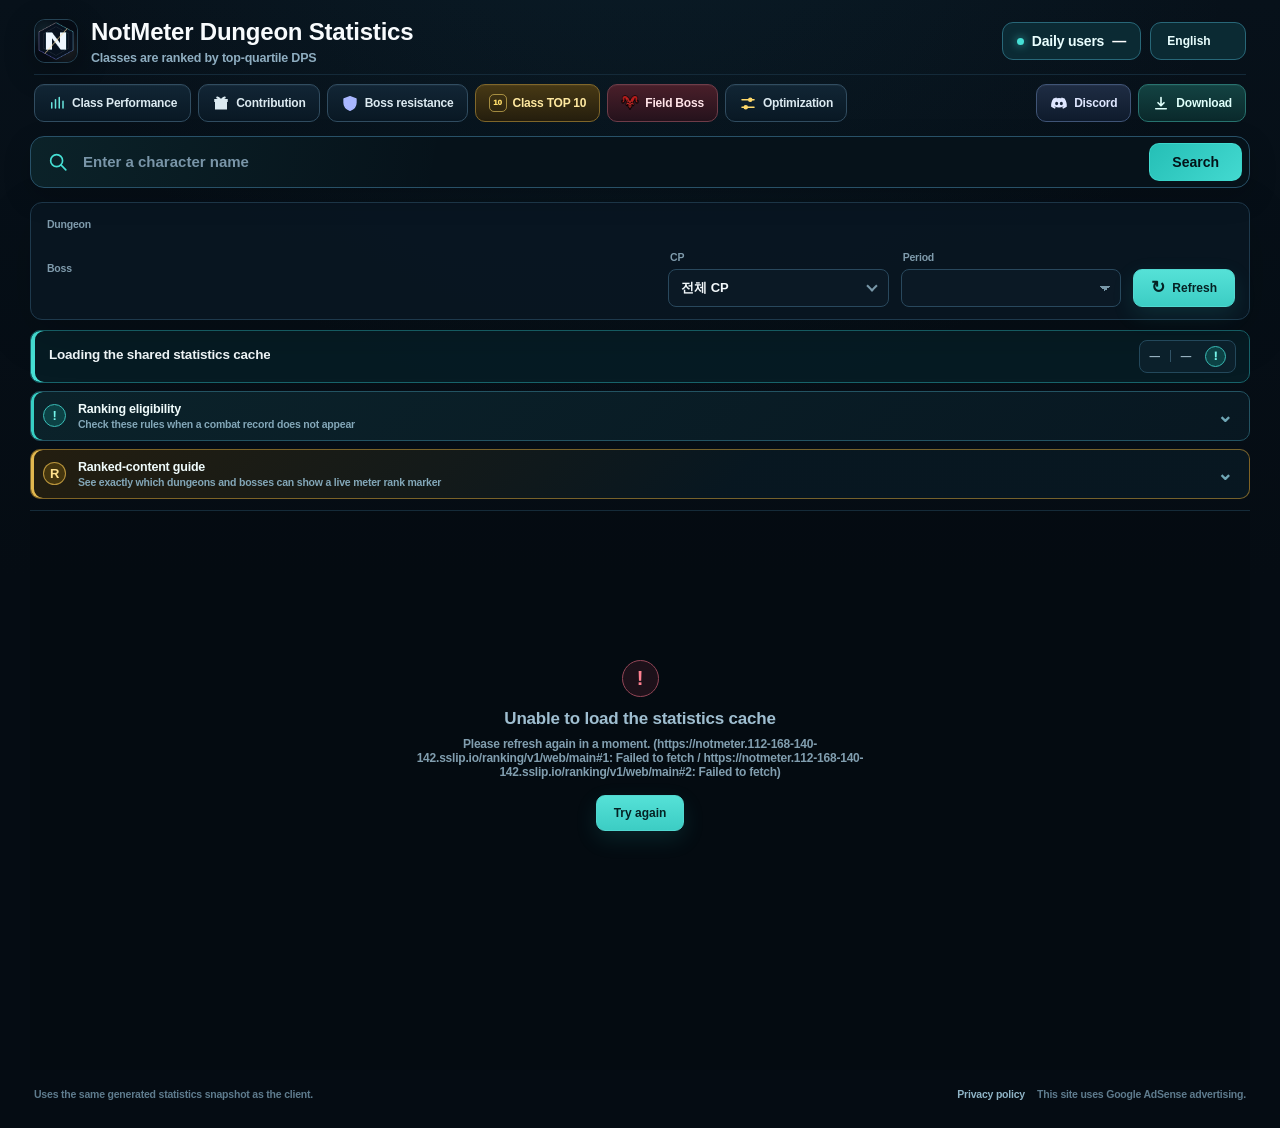
==== commit d49f2b29: "통계 캐시 로딩 안정성 개선" ====
--- a/docs/index.html
+++ b/docs/index.html
@@ -18,8 +18,8 @@
   <title>NotMeter 던전 통계</title>
   <link rel="canonical" href="https://notmeter.com/">
   <link rel="icon" type="image/png" href="./assets/notmeter-icon.png">
-  <link rel="stylesheet" href="./assets/app.css?v=20260824-5">
-  <link rel="stylesheet" href="./assets/character.css?v=20260824-3">
+  <link rel="stylesheet" href="./assets/app.css?v=20260824-9">
+  <link rel="stylesheet" href="./assets/character.css?v=20260824-8">
   <script>
     (() => {
       const requestedView = new URLSearchParams(window.location.search).get("view") || "ranking";
@@ -192,10 +192,10 @@
   <script async src="https://pagead2.googlesyndication.com/pagead/js/adsbygoogle.js?client=ca-pub-7318383767094918" crossorigin="anonymous"></script>
   <script src="./assets/field-boss-catalog.js?v=20260819-2" defer></script>
   <script src="./assets/field-boss-kibelisk-catalog.js?v=20260819-2" defer></script>
-  <script src="./assets/combat-detail-buffs.js?v=20260824-5" defer></script>
+  <script src="./assets/combat-detail-buffs.js?v=20260824-9" defer></script>
   <script src="./assets/stats-copy.zh-TW.js?v=20260822-1" defer></script>
-  <script src="./assets/character.js?v=20260824-7" defer></script>
-  <script src="./assets/app.js?v=20260824-6" defer></script>
+  <script src="./assets/character.js?v=20260824-10" defer></script>
+  <script src="./assets/app.js?v=20260824-9" defer></script>
 </head>
 <body>
   <div class="ambient ambient-one" aria-hidden="true"></div>
--- a/docs/assets/character.css
+++ b/docs/assets/character.css
@@ -414,51 +414,6 @@
 }
 .character-profile-refresh-button:hover:not(:disabled) { border-color: #4de4dd; background: rgba(27, 99, 105, .82); }
 .character-profile-refresh-button:disabled { cursor: wait; opacity: .58; }
-
-.character-loadout-selector {
-  display: grid;
-  grid-template-columns: minmax(210px, 1fr) minmax(360px, 1.35fr);
-  align-items: center;
-  gap: 14px;
-  padding: 12px 14px;
-  border: 1px solid #24485b;
-  border-radius: 12px;
-  background: rgba(7, 24, 34, .86);
-}
-.character-loadout-heading { display: flex; min-width: 0; align-items: center; justify-content: space-between; gap: 12px; }
-.character-loadout-heading > div { display: grid; gap: 3px; }
-.character-loadout-heading strong { color: #eaf6f9; font-size: 13px; }
-.character-loadout-heading span { color: #7f9eac; font-size: 10px; }
-.character-loadout-warning { max-width: 260px; color: #e0b66a; font-size: 9px; line-height: 1.45; text-align: right; }
-.character-loadout-options { display: grid; grid-template-columns: repeat(2, minmax(0, 1fr)); gap: 8px; }
-.character-loadout-button {
-  display: grid;
-  gap: 3px;
-  min-width: 0;
-  padding: 8px 11px;
-  border: 1px solid #274b5d;
-  border-radius: 9px;
-  color: #9eb9c5;
-  background: #0a1d28;
-  font: inherit;
-  text-align: left;
-  cursor: pointer;
-}
-.character-loadout-button > span { display: flex; min-width: 0; align-items: center; justify-content: space-between; gap: 7px; }
-.character-loadout-button b { color: #dcecf2; font-size: 12px; }
-.character-loadout-button em {
-  padding: 2px 6px;
-  border-radius: 999px;
-  color: #72e8e1;
-  background: rgba(42, 167, 160, .16);
-  font-size: 8px;
-  font-style: normal;
-  font-weight: 800;
-}
-.character-loadout-button small { overflow: hidden; font-size: 9px; text-overflow: ellipsis; white-space: nowrap; }
-.character-loadout-button.selected { border-color: #43cfc8; background: rgba(26, 93, 99, .52); box-shadow: inset 3px 0 #55e4dd; }
-.character-loadout-button.loadout-pvp.selected { border-color: #a28ce8; background: rgba(71, 55, 119, .42); box-shadow: inset 3px 0 #ad97f2; }
-.character-loadout-button:disabled { cursor: default; opacity: .42; }
 
 .character-section-nav {
   position: sticky;
@@ -640,18 +595,44 @@
 .stat-sigil-Destiny { background-position: 66.667% 100%; }
 .stat-sigil-Space { background-position: 100% 100%; }
 
-.equipment-tabs {
+.equipment-sticky-controls {
   position: sticky;
   top: 61px;
   z-index: 28;
-  display: flex;
-  gap: 7px;
+  display: grid;
+  gap: 6px;
   margin: -5px -5px 10px;
   padding: 6px 5px;
   border-radius: 11px;
-  background: rgba(5, 14, 22, .94);
+  background: rgba(5, 14, 22, .96);
   box-shadow: 0 9px 22px rgba(0, 0, 0, .24);
   backdrop-filter: blur(12px);
+}
+.equipment-loadout-tabs {
+  display: inline-flex;
+  width: max-content;
+  gap: 6px;
+}
+.equipment-loadout-tab {
+  min-width: 126px;
+  min-height: 39px;
+  padding: 9px 13px;
+  border: 1px solid #294c5d;
+  border-radius: 9px;
+  color: #8caab7;
+  background: #091b25;
+  font: inherit;
+  font-size: 12px;
+  font-weight: 900;
+  cursor: pointer;
+}
+.equipment-loadout-tab.selected { color: #07191d; border-color: #49ddd6; background: #49ddd6; }
+.equipment-loadout-tab.loadout-pvp.selected { color: #f2efff; border-color: #9b87e5; background: #5d4c99; }
+.equipment-loadout-tab[data-current="true"]::after { margin-left: 5px; content: "•"; }
+.equipment-loadout-tab:disabled { cursor: default; opacity: .35; }
+.equipment-tabs {
+  display: flex;
+  gap: 7px;
 }
 .equipment-stone-summary,
 .equipment-soul-skill-summary {
@@ -992,7 +973,6 @@
   .character-cp-card { grid-column: 1 / -1; grid-template-columns: 1fr auto; align-items: end; min-width: 0; padding: 11px 13px; text-align: left; }
   .character-cp-card small { grid-column: 1 / -1; }
   .character-profile-refresh { grid-column: 1 / -1; justify-content: space-between; }
-  .character-loadout-selector { grid-template-columns: 1fr; }
   .character-summary-grid,
   .character-stat-grid,
   .character-pet-grid,
@@ -1024,8 +1004,6 @@
 }
 
 @media (max-width: 560px) {
-  .character-loadout-heading { align-items: flex-start; flex-direction: column; }
-  .character-loadout-warning { text-align: left; }
   .character-equipped-collection { grid-template-columns: 1fr; }
   .character-equipped-title-item.title-row-start { grid-column: auto; }
   .character-ranking-row {
